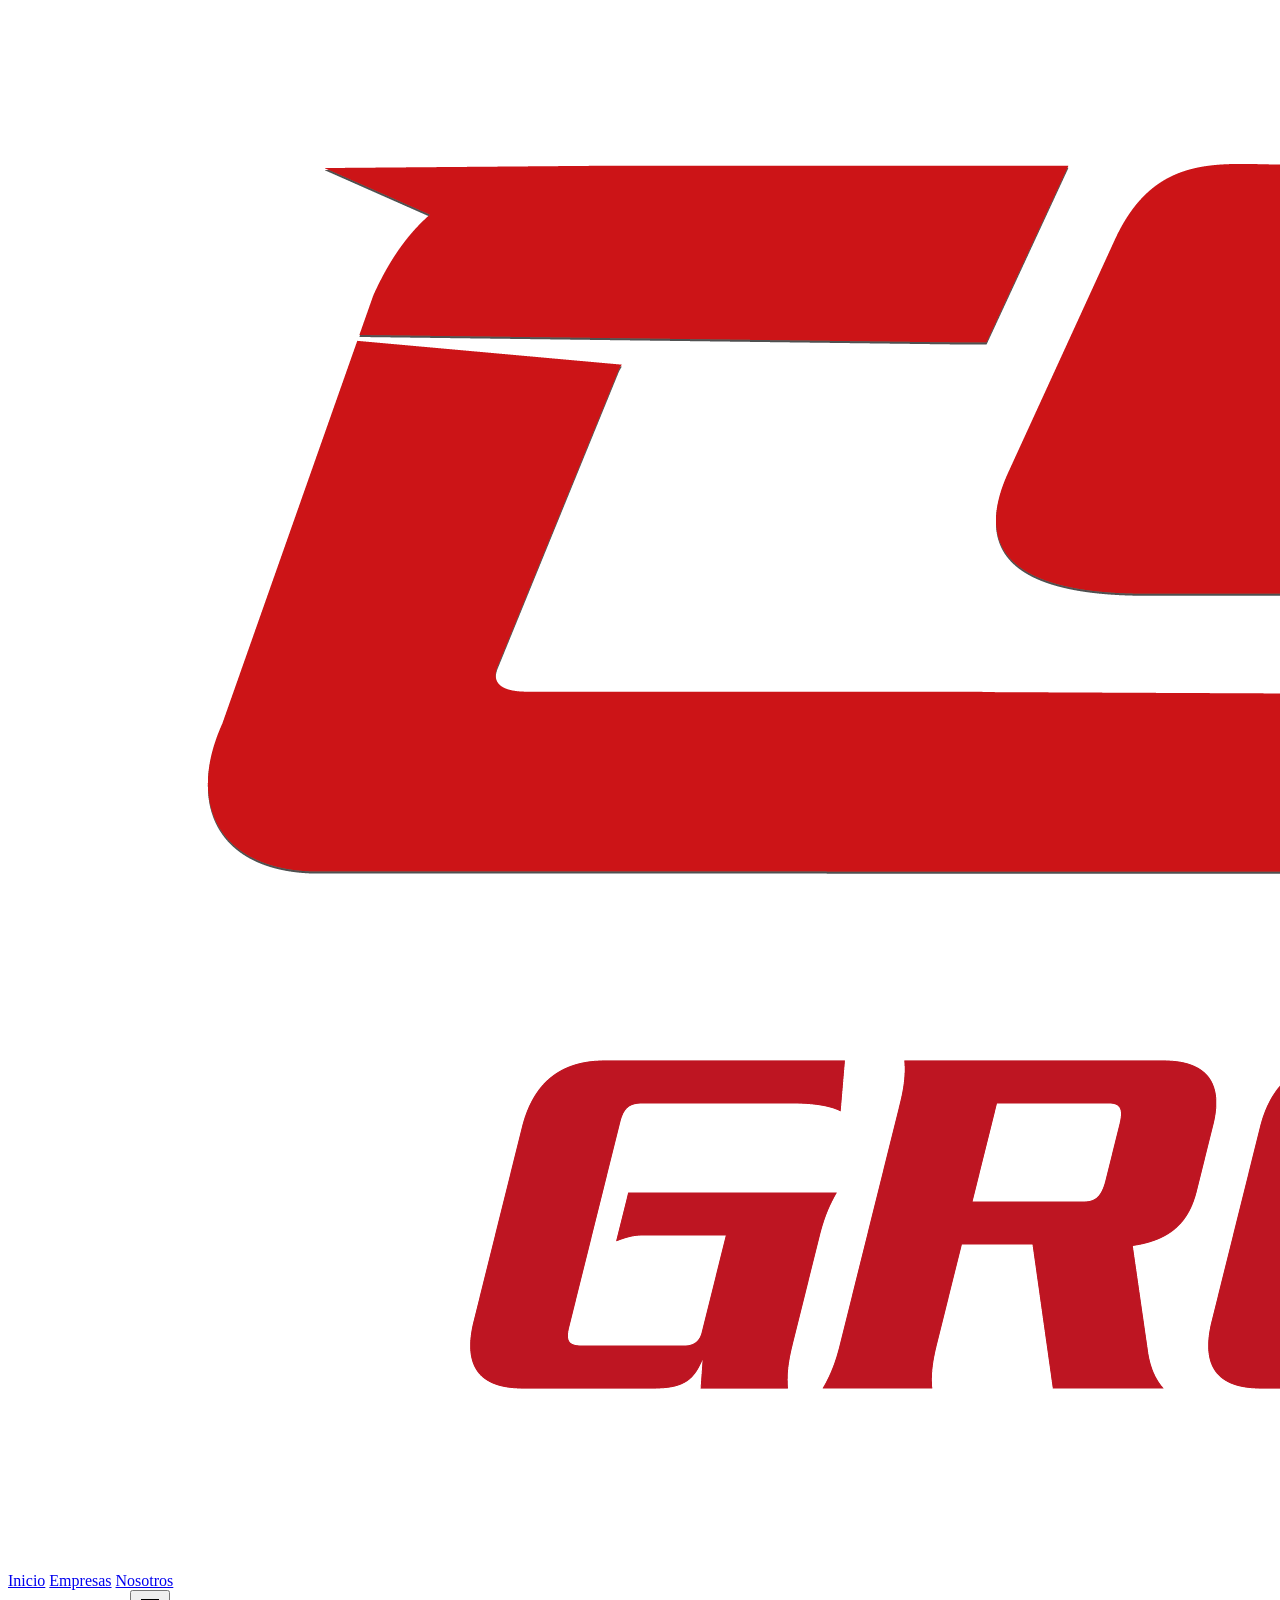
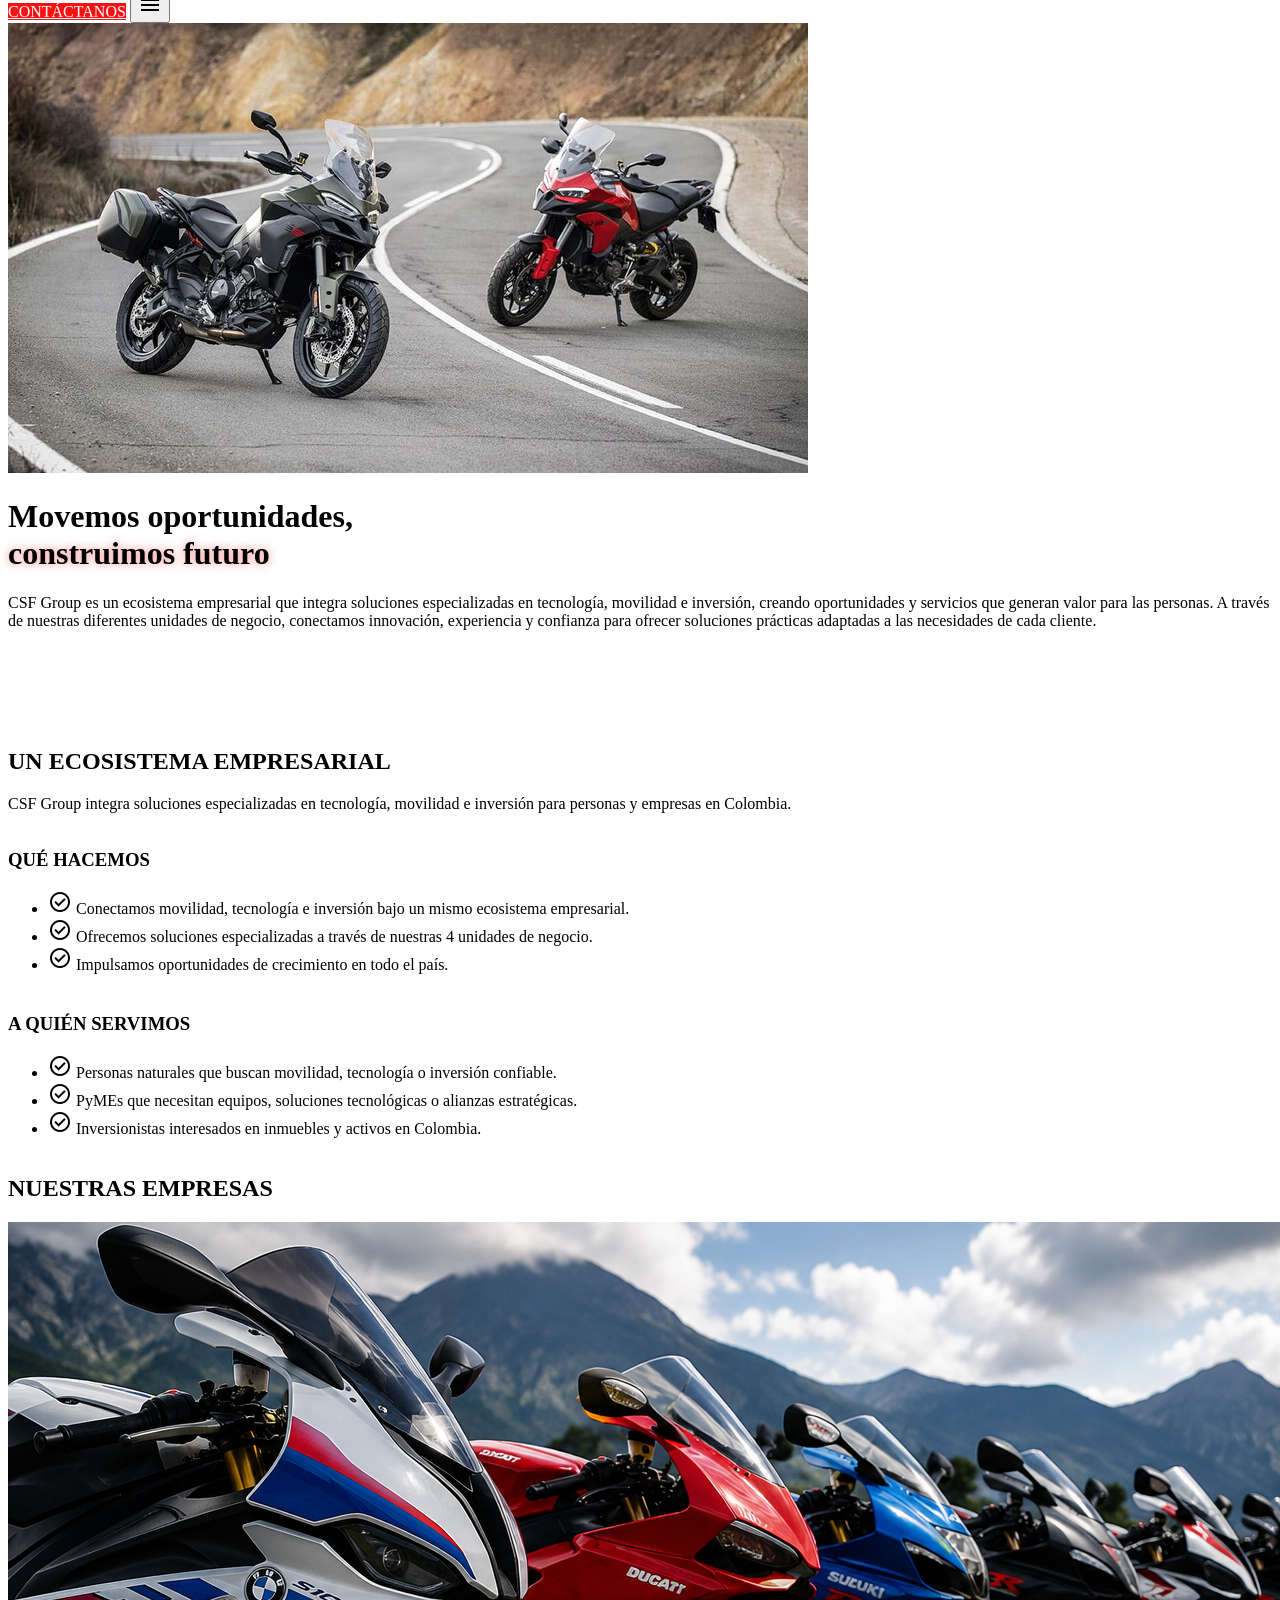
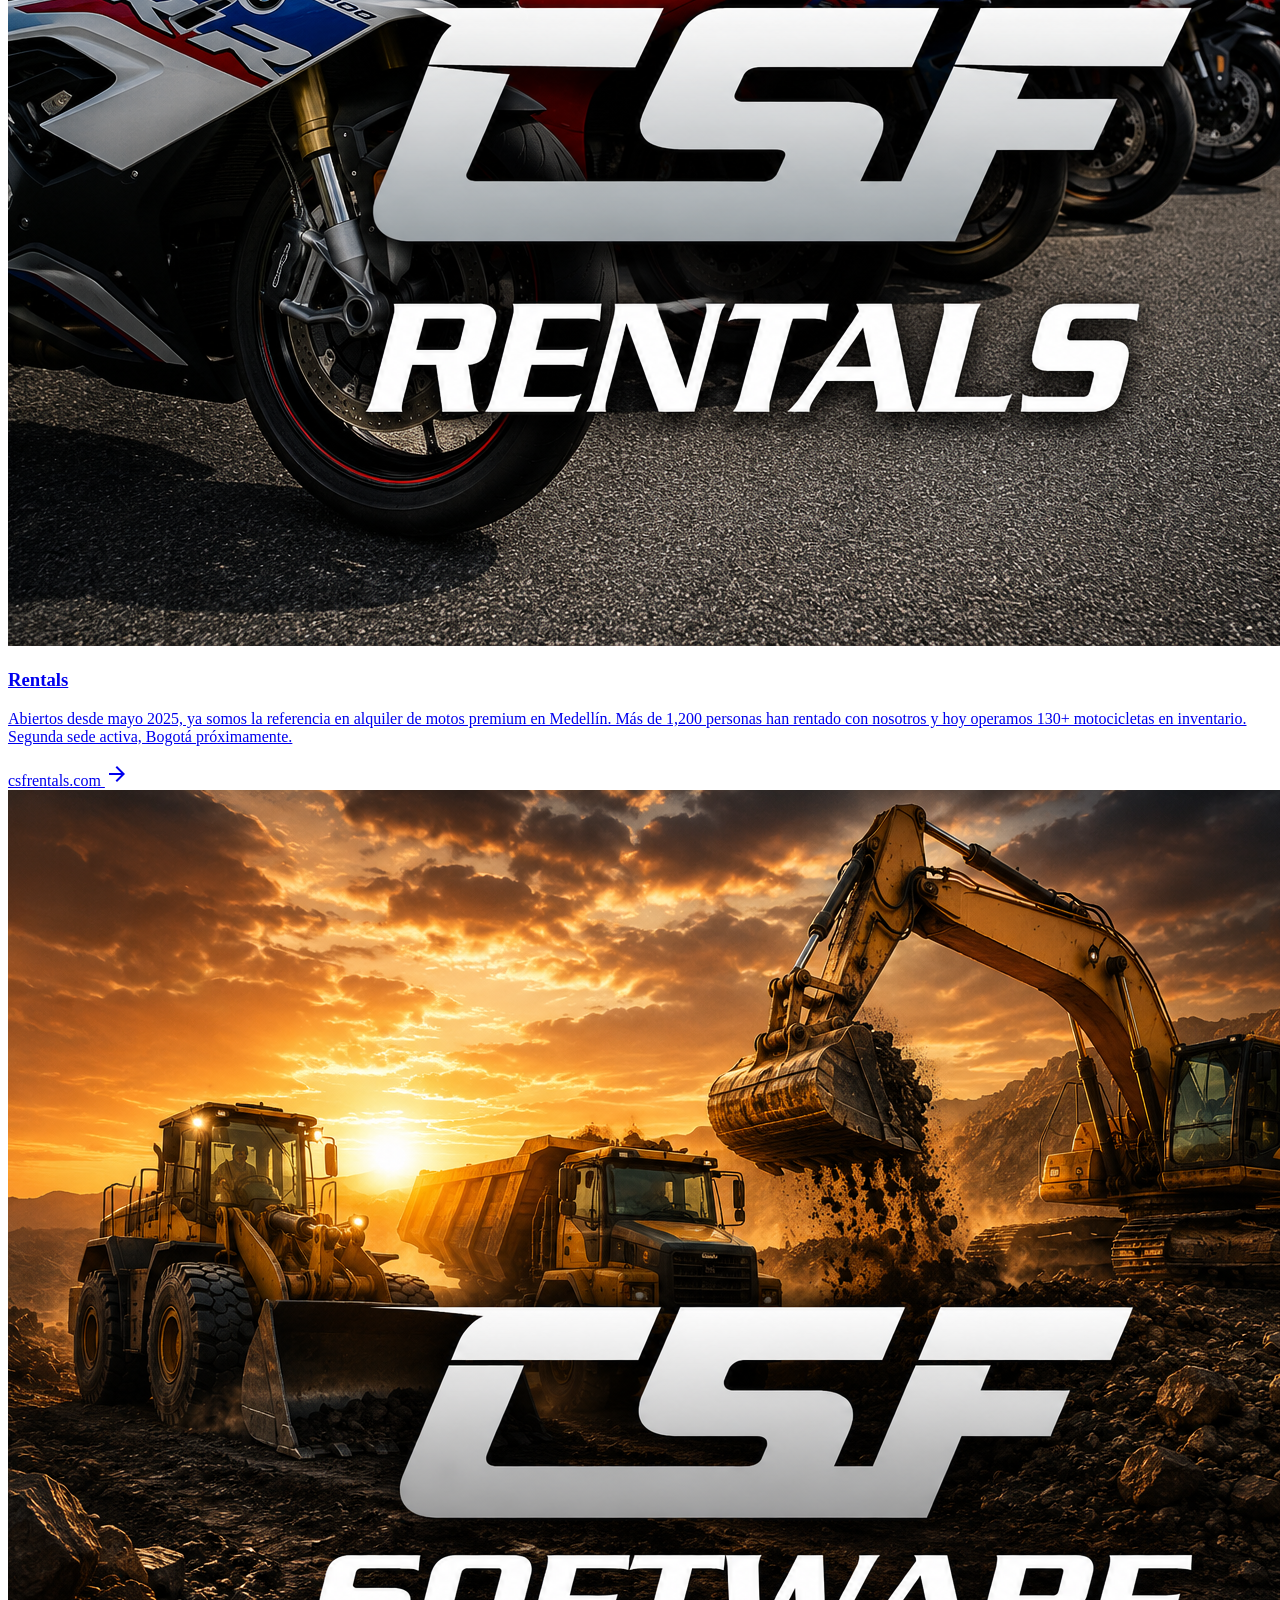
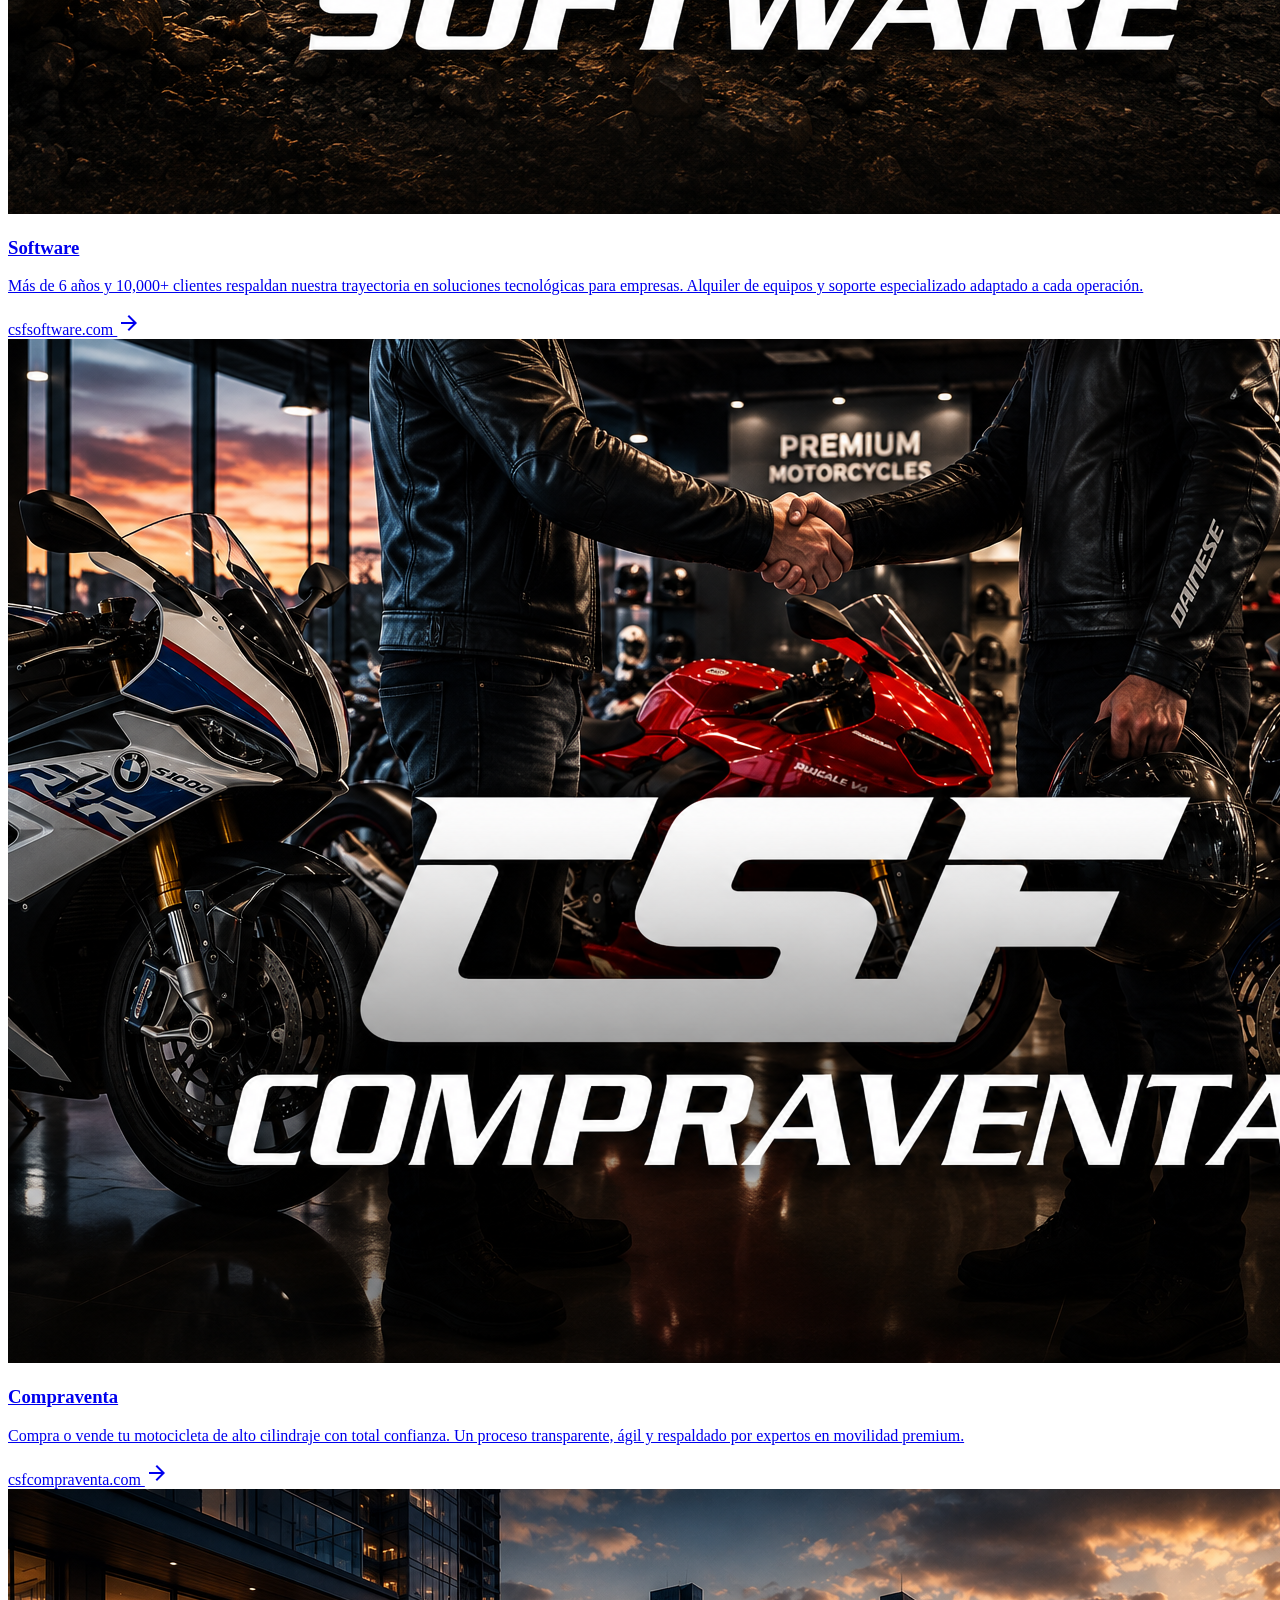
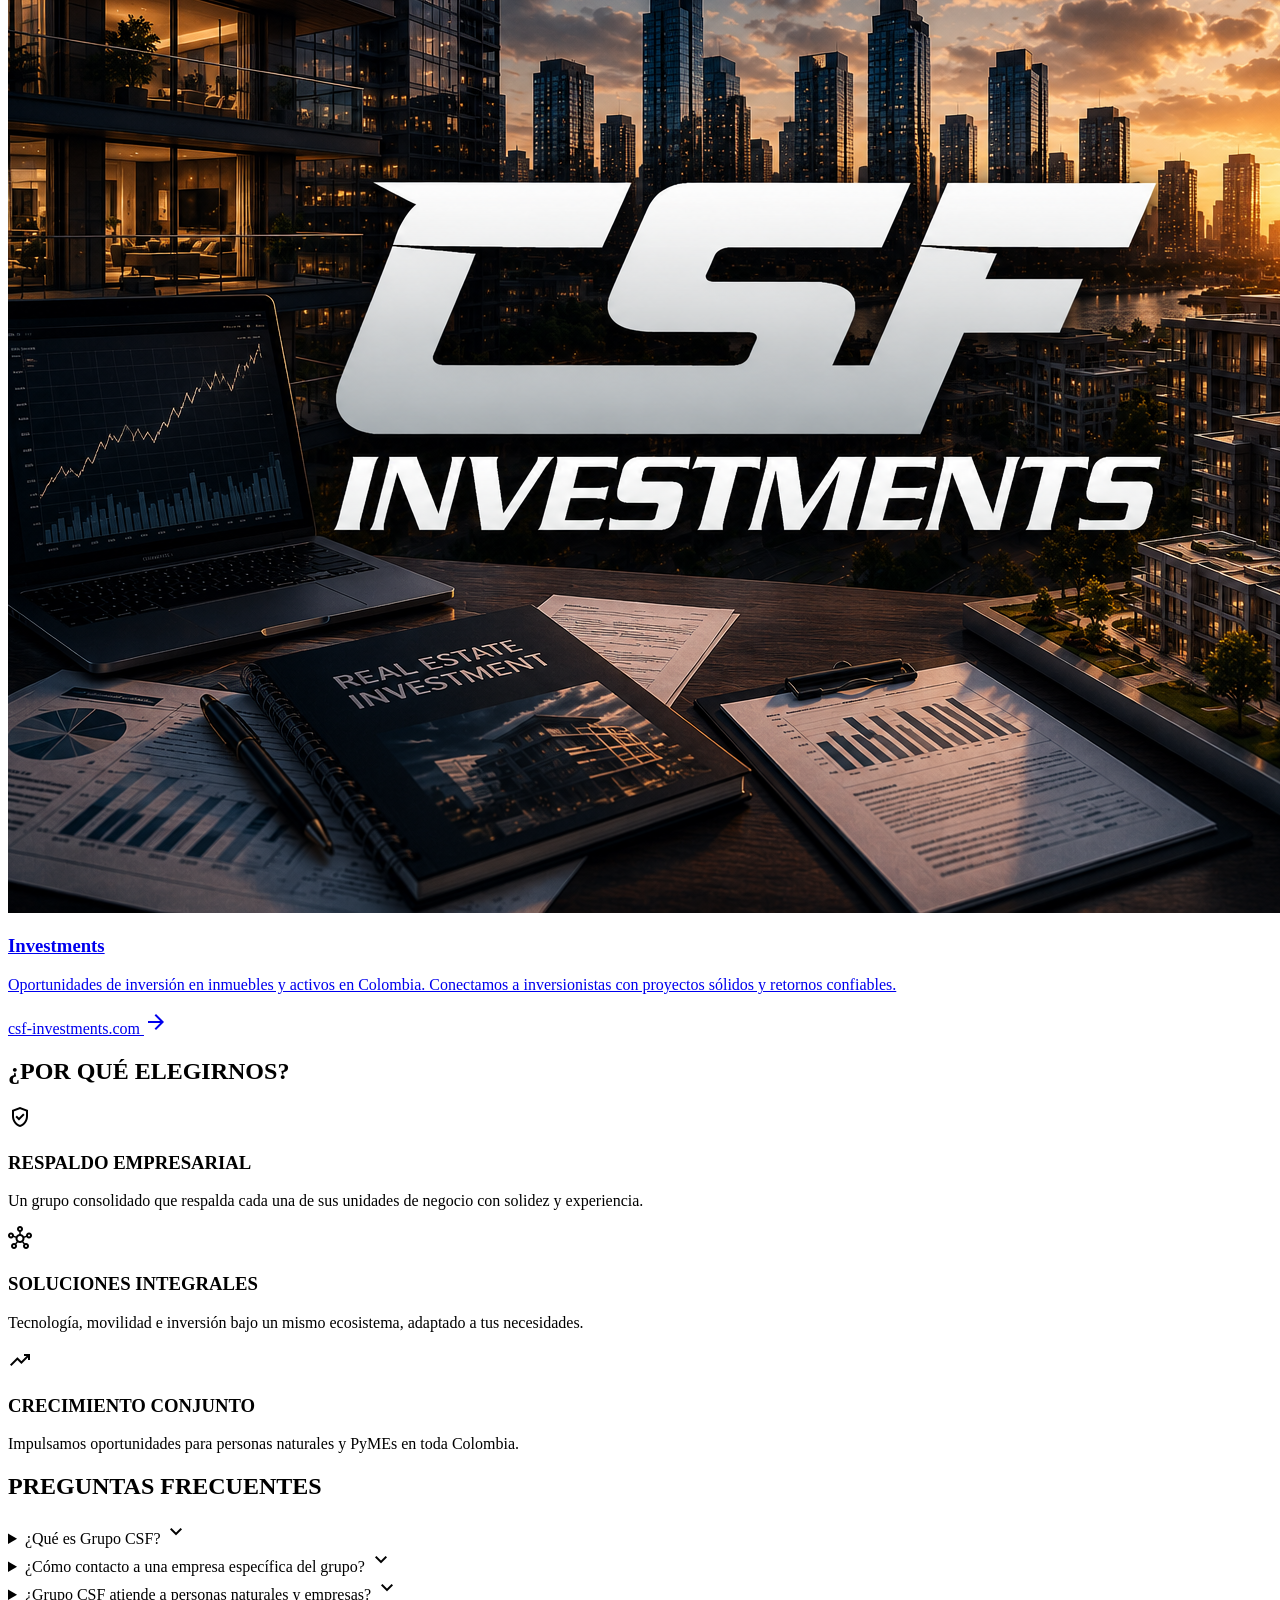
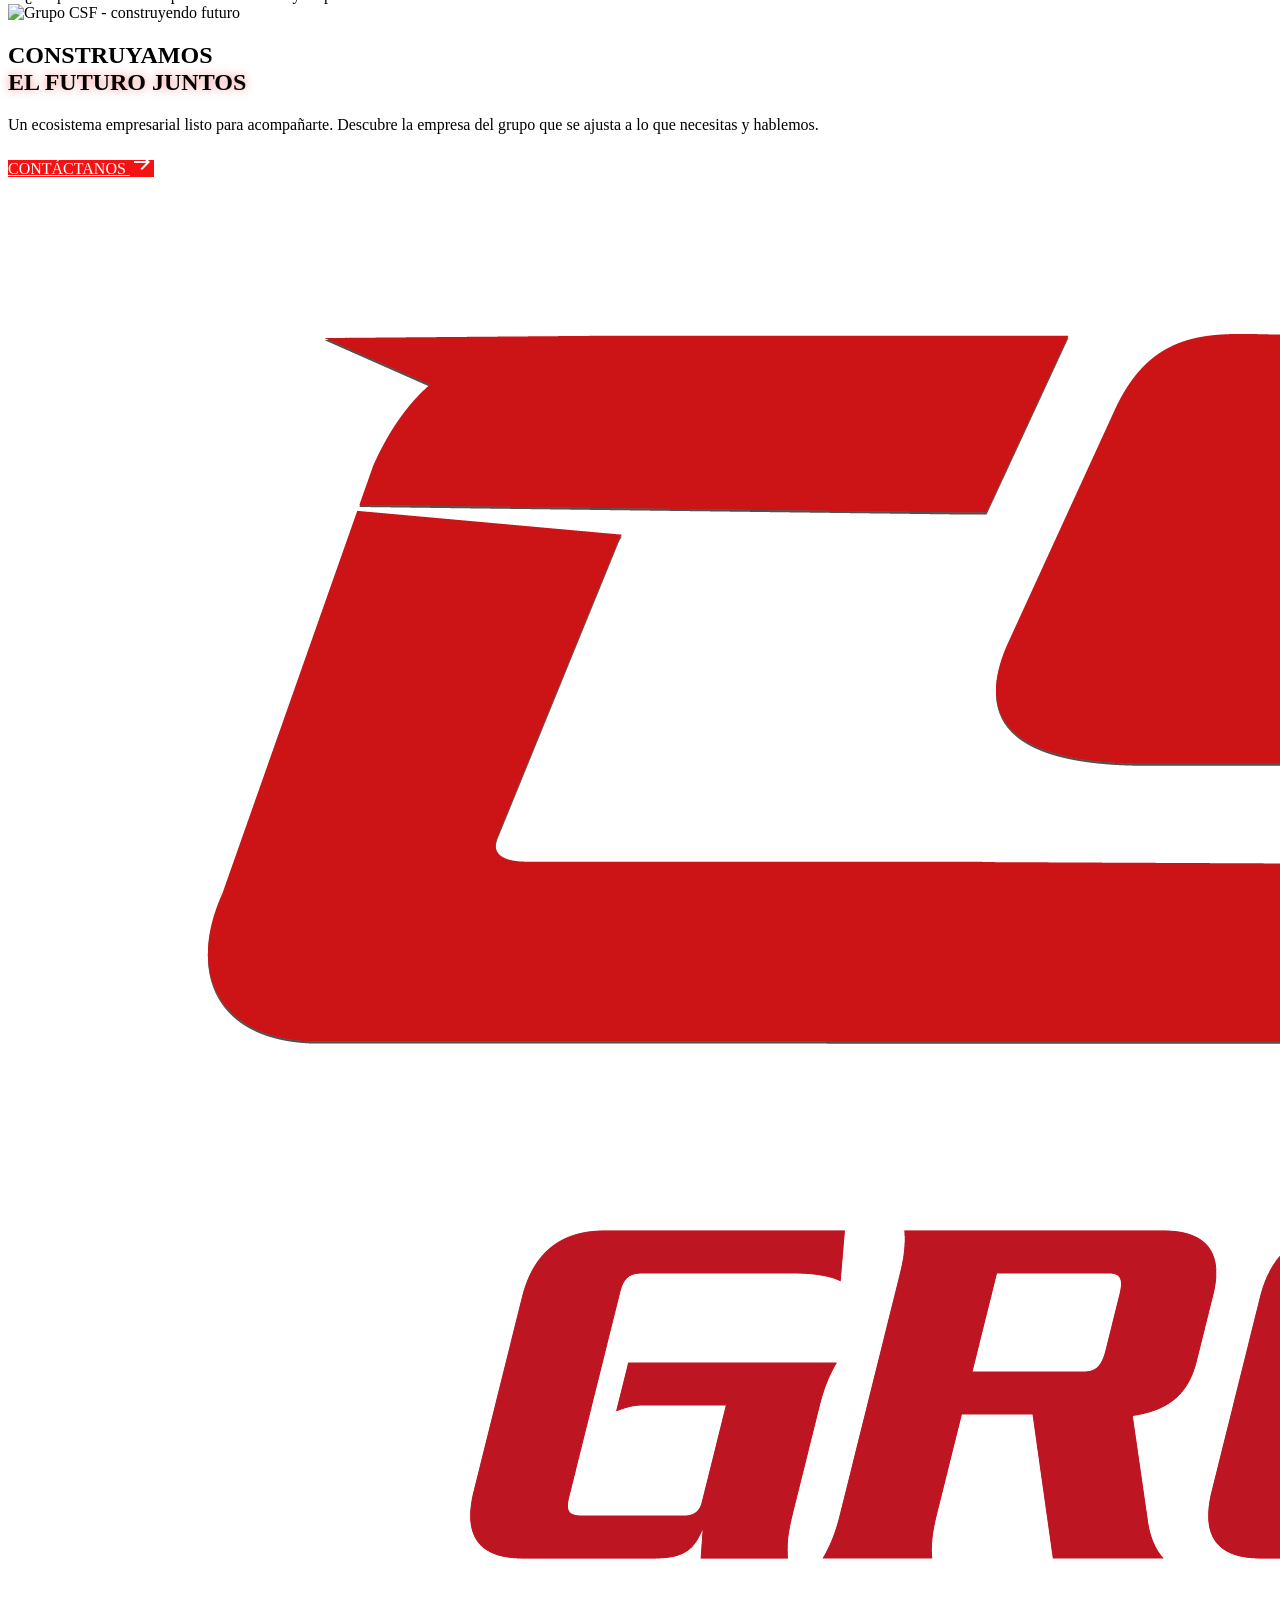
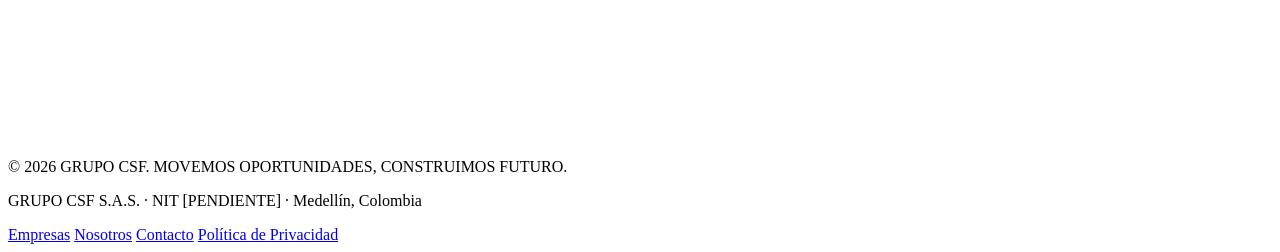
==== index.html @ f094c1c6 "Rename code.html to index.html for Vercel deployment Vercel requires index.html as the entry point; " ====
<!DOCTYPE html>

<html class="dark" lang="es"><head>
<meta charset="utf-8"/>
<meta content="width=device-width, initial-scale=1.0" name="viewport"/>
<title>Grupo CSF | Movemos oportunidades, construimos futuro</title>
<script src="https://cdn.tailwindcss.com?plugins=forms,container-queries"></script>
<link href="https://fonts.googleapis.com" rel="preconnect"/>
<link crossorigin="" href="https://fonts.gstatic.com" rel="preconnect"/>
<link href="https://fonts.googleapis.com/css2?family=Hanken+Grotesk:wght@400;500;700&amp;family=JetBrains+Mono:wght@500&amp;family=Montserrat:ital,wght@0,700;0,800;0,900;1,900&amp;display=swap" rel="stylesheet"/>
<link href="https://fonts.googleapis.com/css2?family=Material+Symbols+Outlined:wght,FILL@100..700,0..1&amp;display=swap" rel="stylesheet"/>
<link href="https://fonts.googleapis.com/css2?family=Material+Symbols+Outlined:wght,FILL@100..700,0..1&amp;display=swap" rel="stylesheet"/>
<link href="./styles/global.css" rel="stylesheet"/>
<style>
        .material-symbols-outlined {
            font-variation-settings: 'FILL' 0, 'wght' 400, 'GRAD' 0, 'opsz' 24;
        }
        .text-glow {
            text-shadow: 0 0 10px rgba(246, 18, 18, 0.5);
        }
        .split-parent { overflow: hidden; }
        .hero-logo-anim { opacity: 0; }
        [data-animate-content] { visibility: hidden; }
    </style>
<script id="tailwind-config">
        tailwind.config = {
            darkMode: "class",
            theme: {
                extend: {
                    "colors": {
                        "error": "#ffb4ab",
                        "surface-container": "#201f1f",
                        "on-secondary-fixed": "#1b1b1e",
                        "surface-container-lowest": "#0e0e0e",
                        "tertiary-fixed-dim": "#50d7f3",
                        "secondary-fixed-dim": "#c8c6c9",
                        "surface": "#131313",
                        "secondary-container": "#47464a",
                        "on-error-container": "#ffdad6",
                        "surface-variant": "#353534",
                        "text-low-emphasis": "#EDEDED",
                        "primary-fixed-dim": "#F61212",
                        "surface-container-high": "#2a2a2a",
                        "inverse-surface": "#e5e2e1",
                        "background": "#131313",
                        "error-container": "#93000a",
                        "secondary-fixed": "#e4e1e5",
                        "surface-container-highest": "#353534",
                        "on-tertiary-fixed-variant": "#004e5b",
                        "on-primary-fixed": "#001f27",
                        "on-secondary": "#303033",
                        "on-secondary-container": "#b6b4b8",
                        "secondary": "#c8c6c9",
                        "surface-tint": "#F61212",
                        "primary-container": "#00b4d8",
                        "on-primary-container": "#00414f",
                        "on-surface-variant": "#bcc9ce",
                        "on-secondary-fixed-variant": "#47464a",
                        "on-tertiary": "#00363f",
                        "outline-variant": "#3d494d",
                        "surface-card": "#1C1C1C",
                        "text-high-emphasis": "#FFFFFF",
                        "on-primary": "#003642",
                        "primary-fixed": "#b3ebff",
                        "on-tertiary-fixed": "#001f26",
                        "on-background": "#e5e2e1",
                        "outline": "#869398",
                        "surface-container-low": "#1c1b1b",
                        "surface-bright": "#3a3939",
                        "tertiary": "#50d7f3",
                        "tertiary-container": "#12b5d0",
                        "on-surface": "#e5e2e1",
                        "inverse-primary": "#00677d",
                        "on-tertiary-container": "#00414d",
                        "on-error": "#690005",
                        "inverse-on-surface": "#313030",
                        "primary": "#F61212",
                        "on-primary-fixed-variant": "#004e5f",
                        "surface-dim": "#131313",
                        "tertiary-fixed": "#a8edff"
                    },
                    "borderRadius": {
                        "DEFAULT": "0.25rem",
                        "lg": "0.5rem",
                        "xl": "0.75rem",
                        "full": "9999px"
                    },
                    "spacing": {
                        "section-gap": "8rem",
                        "mobile-margin": "1.25rem",
                        "content-stack": "1rem",
                        "grid-margin": "4rem",
                        "grid-gutter": "1.5rem"
                    },
                    "fontFamily": {
                        "display-xl-mobile": ["Montserrat"],
                        "label-technical": ["JetBrains Mono"],
                        "display-xl": ["Montserrat"],
                        "headline-md": ["Montserrat"],
                        "headline-lg": ["Montserrat"],
                        "body-lg": ["Hanken Grotesk"],
                        "body-md": ["Hanken Grotesk"],
                        "cta-text": ["Montserrat"],
                        "headline-lg-mobile": ["Montserrat"]
                    },
                    "fontSize": {
                        "display-xl-mobile": ["48px", { "lineHeight": "52px", "letterSpacing": "-0.02em", "fontWeight": "900" }],
                        "label-technical": ["14px", { "lineHeight": "20px", "letterSpacing": "0.05em", "fontWeight": "500" }],
                        "display-xl": ["84px", { "lineHeight": "90px", "letterSpacing": "-0.04em", "fontWeight": "900" }],
                        "headline-md": ["32px", { "lineHeight": "40px", "fontWeight": "700" }],
                        "headline-lg": ["48px", { "lineHeight": "56px", "letterSpacing": "-0.02em", "fontWeight": "800" }],
                        "body-lg": ["18px", { "lineHeight": "28px", "fontWeight": "400" }],
                        "body-md": ["16px", { "lineHeight": "24px", "fontWeight": "400" }],
                        "cta-text": ["16px", { "lineHeight": "20px", "fontWeight": "700" }],
                        "headline-lg-mobile": ["32px", { "lineHeight": "38px", "fontWeight": "800" }]
                    }
                }
            }
        }
    </script>
</head>
<body class="bg-background text-on-surface font-body-md antialiased overflow-x-hidden selection:bg-primary selection:text-on-primary">
<script src="./components/header.js"></script>
<script src="https://cdn.jsdelivr.net/npm/gsap@3.13.0/dist/gsap.min.js"></script>
<script src="https://cdn.jsdelivr.net/npm/gsap@3.13.0/dist/SplitText.min.js"></script>
<script src="https://cdn.jsdelivr.net/npm/gsap@3.13.0/dist/ScrollTrigger.min.js"></script>
<script src="./components/hero-split-text.js"></script>
<script src="./components/animated-content.js"></script>
<script src="./components/magic-bento.js"></script>
<script src="./components/logo-loop.js"></script>
<!-- TopNavBar -->
<nav class="bg-surface-container/80 backdrop-blur-xl dark:bg-surface-container/80 docked full-width top-0 sticky z-50 border-b border-white/10 flat no shadows w-full h-20 transition-all duration-300">
<div class="max-w-[1440px] mx-auto h-full flex justify-between items-center px-mobile-margin md:px-grid-margin">
<div class="flex items-center gap-8">
<a class="flex items-center hover:scale-95 transition-transform duration-300" href="#"><img alt="Grupo CSF" class="h-10 w-auto object-contain" src="./img/csfgrouplogo.png"/></a>
<div class="hidden md:flex gap-8 items-center ml-8">
<a class="text-primary border-b-2 border-primary font-bold font-label-technical text-label-technical uppercase tracking-widest hover:text-primary transition-colors duration-300" href="#inicio">Inicio</a>
<a class="text-on-surface-variant font-medium font-label-technical text-label-technical uppercase tracking-widest hover:text-primary transition-colors duration-300" href="#empresas">Empresas</a>
<a class="text-on-surface-variant font-medium font-label-technical text-label-technical uppercase tracking-widest hover:text-primary transition-colors duration-300" href="./nosotros.html">Nosotros</a>
</div>
</div>
<div class="flex items-center gap-6">
<div class="hidden lg:flex gap-4">
<button class="text-on-surface-variant hover:text-primary transition-colors duration-300"><span class="material-symbols-outlined" data-icon="search">search</span></button>
<button class="text-on-surface-variant hover:text-primary transition-colors duration-300"><span class="material-symbols-outlined" data-icon="person">person</span></button>
</div>
<a class="hidden md:inline-flex bg-primary text-on-primary px-8 py-3 font-cta-text text-cta-text uppercase tracking-widest  transition-colors duration-300 hover:shadow-[0_0_15px_rgba(246,18,18,0.4)]" href="./contacto.html">CONTÁCTANOS</a>
<button class="md:hidden text-on-surface hover:text-primary"><span class="material-symbols-outlined">menu</span></button>
</div>
</div>
</nav>
<!-- Hero Section -->
<header class="relative min-h-screen flex items-start justify-center overflow-hidden" id="inicio">
<div class="absolute inset-0 z-0">
<img alt="Grupo CSF - ecosistema empresarial." class="w-full h-full object-cover object-center opacity-60" src="./img/ducati.jpg"/>
<div class="absolute inset-0 bg-gradient-to-t from-background via-background/80 to-transparent"></div>
<div class="absolute inset-0 bg-gradient-to-r from-background via-transparent to-transparent"></div>
</div>
<div class="relative z-10 w-full max-w-7xl px-mobile-margin md:px-grid-margin grid grid-cols-1 md:grid-cols-12 gap-grid-gutter pt-32 md:pt-40">
<div class="md:col-span-8 flex flex-col justify-end gap-content-stack">
<h1 class="font-headline-lg-mobile text-headline-lg-mobile md:font-headline-lg md:text-headline-lg text-text-high-emphasis uppercase italic leading-none">
<span data-split-text="chars">Movemos oportunidades,</span> <br/><span class="text-primary text-glow" data-split-text="chars">construimos futuro</span>
</h1>
<p class="font-body-lg text-body-lg text-text-low-emphasis max-w-2xl mt-4 border-l-2 border-primary pl-4" data-split-text="words">CSF Group es un ecosistema empresarial que integra soluciones especializadas en tecnología, movilidad e inversión, creando oportunidades y servicios que generan valor para las personas. A través de nuestras diferentes unidades de negocio, conectamos innovación, experiencia y confianza para ofrecer soluciones prácticas adaptadas a las necesidades de cada cliente.</p>
<div class="flex flex-col sm:flex-row gap-4 mt-8">
<a class="bg-primary text-on-primary px-10 py-5 font-cta-text text-cta-text uppercase tracking-widest text-center  transition-all duration-300 hover:shadow-[0_0_20px_rgba(246,18,18,0.6)] clip-path-slant flex items-center justify-center gap-2" data-anim-delay="0.6" data-anim-direction="horizontal" data-anim-distance="80" data-anim-duration="1" data-anim-ease="power3.out" data-animate-content="" href="#empresas">
                        CONOCE NUESTRAS EMPRESAS
</a>
</div>
<div class="logoloop mt-10" data-direction="left" data-hover-speed="15" data-logo-loop="" data-speed="60" style="--logoloop-gap:64px;--logoloop-logoHeight:64px;" aria-label="Empresas del grupo CSF">
<div class="logoloop__track" data-logoloop-track="">
<ul class="logoloop__list" data-logoloop-seq="" role="list">
<li class="logoloop__item" role="listitem"><a href="https://csfrentals.com" rel="noopener" target="_blank"><img alt="CSF Rentals" src="./img/rentals.png" style="filter:brightness(0) invert(1);"/></a></li>
<li class="logoloop__item" role="listitem"><a href="https://csfsoftware.com" rel="noopener" target="_blank"><img alt="CSF Software" src="./img/software.png" style="filter:brightness(0) invert(1);"/></a></li>
<li class="logoloop__item" role="listitem"><a href="https://csfcompraventa.com" rel="noopener" target="_blank"><img alt="CSF Compraventa" src="./img/compraventa.png" style="filter:brightness(0) invert(1);"/></a></li>
<li class="logoloop__item" role="listitem"><a href="https://csf-investments.com" rel="noopener" target="_blank"><img alt="CSF Investments" src="./img/investments.png" style="filter:brightness(0) invert(1);"/></a></li>
</ul>
</div>
</div>
</div>
</div>
</header>
<!-- 1. Descripción del Grupo -->
<section class="py-section-gap px-mobile-margin md:px-grid-margin max-w-7xl mx-auto">
<div class="text-center mb-16">
<h2 class="font-headline-lg-mobile md:font-headline-lg text-headline-lg-mobile md:text-headline-lg text-text-high-emphasis uppercase italic">UN ECOSISTEMA <span class="text-primary">EMPRESARIAL</span></h2>
<p class="font-body-lg text-body-lg text-text-low-emphasis mt-4 max-w-2xl mx-auto">CSF Group integra soluciones especializadas en tecnología, movilidad e inversión para personas y empresas en Colombia.</p>
</div>
<div class="grid grid-cols-1 md:grid-cols-2 gap-8" data-bento-section="" data-spotlight-radius="320" data-spotlight-color="246, 18, 18">
<div class="star-border-container" data-magic-bento="" data-glow-color="246, 18, 18">
<div class="border-gradient-bottom" style="background: radial-gradient(circle, #F61212, transparent 10%); animation-duration: 5s;"></div>
<div class="border-gradient-top" style="background: radial-gradient(circle, #F61212, transparent 10%); animation-duration: 5s;"></div>
<div class="inner-content bg-surface-container p-8 border-t-4 border-primary">
<h3 class="font-headline-md text-headline-md text-text-high-emphasis mb-6 flex items-center gap-3">
                QUÉ HACEMOS
            </h3>
<ul class="space-y-4">
<li class="flex items-start gap-3">
<span class="material-symbols-outlined text-primary mt-1">check_circle</span>
<span class="font-body-md text-body-md text-text-low-emphasis">Conectamos movilidad, tecnología e inversión bajo un mismo ecosistema empresarial.</span>
</li>
<li class="flex items-start gap-3">
<span class="material-symbols-outlined text-primary mt-1">check_circle</span>
<span class="font-body-md text-body-md text-text-low-emphasis">Ofrecemos soluciones especializadas a través de nuestras 4 unidades de negocio.</span>
</li>
<li class="flex items-start gap-3">
<span class="material-symbols-outlined text-primary mt-1">check_circle</span>
<span class="font-body-md text-body-md text-text-low-emphasis">Impulsamos oportunidades de crecimiento en todo el país.</span>
</li>
</ul>
</div>
</div>
<div class="star-border-container" data-magic-bento="" data-glow-color="80, 215, 243">
<div class="border-gradient-bottom" style="background: radial-gradient(circle, #50d7f3, transparent 10%); animation-duration: 5s;"></div>
<div class="border-gradient-top" style="background: radial-gradient(circle, #50d7f3, transparent 10%); animation-duration: 5s;"></div>
<div class="inner-content bg-surface-container p-8 border-t-4 border-tertiary">
<h3 class="font-headline-md text-headline-md text-text-high-emphasis mb-6 flex items-center gap-3">
                A QUIÉN SERVIMOS
            </h3>
<ul class="space-y-4">
<li class="flex items-start gap-3">
<span class="material-symbols-outlined text-tertiary mt-1">check_circle</span>
<span class="font-body-md text-body-md text-text-low-emphasis">Personas naturales que buscan movilidad, tecnología o inversión confiable.</span>
</li>
<li class="flex items-start gap-3">
<span class="material-symbols-outlined text-tertiary mt-1">check_circle</span>
<span class="font-body-md text-body-md text-text-low-emphasis">PyMEs que necesitan equipos, soluciones tecnológicas o alianzas estratégicas.</span>
</li>
<li class="flex items-start gap-3">
<span class="material-symbols-outlined text-tertiary mt-1">check_circle</span>
<span class="font-body-md text-body-md text-text-low-emphasis">Inversionistas interesados en inmuebles y activos en Colombia.</span>
</li>
</ul>
</div>
</div>
</div>
</section>
<!-- 2. Nuestras Empresas -->
<section class="py-section-gap bg-surface-container-lowest" id="empresas">
<div class="max-w-[1600px] mx-auto px-mobile-margin md:px-grid-margin">
<h2 class="font-headline-lg-mobile md:font-headline-lg text-headline-lg-mobile md:text-headline-lg text-text-high-emphasis uppercase italic text-center mb-16">NUESTRAS <span class="text-primary">EMPRESAS</span></h2>
<div class="grid grid-cols-1 md:grid-cols-4 gap-8" data-bento-section="" data-spotlight-radius="320" data-spotlight-color="246, 18, 18">
<a class="group relative flex flex-col justify-between overflow-hidden bg-surface-container p-8 border-t-4 border-primary hover:bg-surface-container-high transition-colors duration-300" href="https://csfrentals.com" rel="noopener" target="_blank" data-magic-bento="" data-glow-color="246, 18, 18">
<div>
<img alt="CSF Rentals" class="w-full aspect-[3/2] object-cover mb-4" src="img/cardrentals.png"/>
<h3 class="font-headline-md text-headline-md text-text-high-emphasis uppercase italic mb-2">Rentals</h3>
<p class="font-body-md text-body-md text-text-low-emphasis mb-6">Abiertos desde mayo 2025, ya somos la referencia en alquiler de motos premium en Medellín. Más de 1,200 personas han rentado con nosotros y hoy operamos 130+ motocicletas en inventario. Segunda sede activa, Bogotá próximamente.</p>
</div>
<span class="font-label-technical text-label-technical text-primary uppercase tracking-widest flex items-center gap-2">csfrentals.com <span class="material-symbols-outlined text-sm group-hover:translate-x-1 transition-transform">arrow_forward</span></span>
</a>
<a class="group relative flex flex-col justify-between overflow-hidden bg-surface-container p-8 border-t-4 border-primary hover:bg-surface-container-high transition-colors duration-300" href="https://csfsoftware.com" rel="noopener" target="_blank" data-magic-bento="" data-glow-color="246, 18, 18">
<div>
<img alt="CSF Software" class="w-full aspect-[3/2] object-cover mb-4" src="img/cardsoftware.png"/>
<h3 class="font-headline-md text-headline-md text-text-high-emphasis uppercase italic mb-2">Software</h3>
<p class="font-body-md text-body-md text-text-low-emphasis mb-6">Más de 6 años y 10,000+ clientes respaldan nuestra trayectoria en soluciones tecnológicas para empresas. Alquiler de equipos y soporte especializado adaptado a cada operación.</p>
</div>
<span class="font-label-technical text-label-technical text-primary uppercase tracking-widest flex items-center gap-2">csfsoftware.com <span class="material-symbols-outlined text-sm group-hover:translate-x-1 transition-transform">arrow_forward</span></span>
</a>
<a class="group relative flex flex-col justify-between overflow-hidden bg-surface-container p-8 border-t-4 border-primary hover:bg-surface-container-high transition-colors duration-300" href="https://csfcompraventa.com" rel="noopener" target="_blank" data-magic-bento="" data-glow-color="246, 18, 18">
<div>
<img alt="CSF Compraventa" class="w-full aspect-[3/2] object-cover mb-4" src="img/cardcompraventa.png"/>
<h3 class="font-headline-md text-headline-md text-text-high-emphasis uppercase italic mb-2">Compraventa</h3>
<p class="font-body-md text-body-md text-text-low-emphasis mb-6">Compra o vende tu motocicleta de alto cilindraje con total confianza. Un proceso transparente, ágil y respaldado por expertos en movilidad premium.</p>
</div>
<span class="font-label-technical text-label-technical text-primary uppercase tracking-widest flex items-center gap-2">csfcompraventa.com <span class="material-symbols-outlined text-sm group-hover:translate-x-1 transition-transform">arrow_forward</span></span>
</a>
<a class="group relative flex flex-col justify-between overflow-hidden bg-surface-container p-8 border-t-4 border-primary hover:bg-surface-container-high transition-colors duration-300" href="https://csf-investments.com" rel="noopener" target="_blank" data-magic-bento="" data-glow-color="246, 18, 18">
<div>
<img alt="CSF Investments" class="w-full aspect-[3/2] object-cover mb-4" src="img/cardinversiones.png"/>
<h3 class="font-headline-md text-headline-md text-text-high-emphasis uppercase italic mb-2">Investments</h3>
<p class="font-body-md text-body-md text-text-low-emphasis mb-6">Oportunidades de inversión en inmuebles y activos en Colombia. Conectamos a inversionistas con proyectos sólidos y retornos confiables.</p>
</div>
<span class="font-label-technical text-label-technical text-primary uppercase tracking-widest flex items-center gap-2">csf-investments.com <span class="material-symbols-outlined text-sm group-hover:translate-x-1 transition-transform">arrow_forward</span></span>
</a>
</div>
</div>
</section>
<!-- 3. Benefits -->
<section class="py-section-gap px-mobile-margin md:px-grid-margin max-w-7xl mx-auto">
<h2 class="font-headline-lg-mobile md:font-headline-lg text-headline-lg-mobile md:text-headline-lg text-text-high-emphasis uppercase italic text-center mb-20">¿POR QUÉ <span class="text-primary">ELEGIRNOS?</span></h2>
<div class="grid grid-cols-1 md:grid-cols-3 gap-12">
<div class="flex flex-col items-center text-center">
<div class="w-20 h-20 bg-surface-container rounded-full flex items-center justify-center mb-6 border border-primary/30">
<span class="material-symbols-outlined text-primary text-4xl">verified_user</span>
</div>
<h3 class="font-headline-md text-headline-md text-text-high-emphasis uppercase italic mb-4">RESPALDO EMPRESARIAL</h3>
<p class="font-body-md text-body-md text-text-low-emphasis">Un grupo consolidado que respalda cada una de sus unidades de negocio con solidez y experiencia.</p>
</div>
<div class="flex flex-col items-center text-center">
<div class="w-20 h-20 bg-surface-container rounded-full flex items-center justify-center mb-6 border border-primary/30">
<span class="material-symbols-outlined text-primary text-4xl">hub</span>
</div>
<h3 class="font-headline-md text-headline-md text-text-high-emphasis uppercase italic mb-4">SOLUCIONES INTEGRALES</h3>
<p class="font-body-md text-body-md text-text-low-emphasis">Tecnología, movilidad e inversión bajo un mismo ecosistema, adaptado a tus necesidades.</p>
</div>
<div class="flex flex-col items-center text-center">
<div class="w-20 h-20 bg-surface-container rounded-full flex items-center justify-center mb-6 border border-primary/30">
<span class="material-symbols-outlined text-primary text-4xl">trending_up</span>
</div>
<h3 class="font-headline-md text-headline-md text-text-high-emphasis uppercase italic mb-4">CRECIMIENTO CONJUNTO</h3>
<p class="font-body-md text-body-md text-text-low-emphasis">Impulsamos oportunidades para personas naturales y PyMEs en toda Colombia.</p>
</div>
</div>
</section>
<!-- 7. FAQ -->
<section class="py-section-gap px-mobile-margin md:px-grid-margin max-w-3xl mx-auto">
<h2 class="font-headline-lg-mobile md:font-headline-lg text-headline-lg-mobile md:text-headline-lg text-text-high-emphasis uppercase italic text-center mb-12">PREGUNTAS <span class="text-primary">FRECUENTES</span></h2>
<div class="space-y-4">
<details class="bg-surface-container p-6 group cursor-pointer border-l-2 border-transparent hover:border-primary transition-colors">
<summary class="font-cta-text text-cta-text text-text-high-emphasis flex justify-between items-center outline-none">
                ¿Qué es Grupo CSF?
                <span class="material-symbols-outlined text-primary group-open:rotate-180 transition-transform">expand_more</span>
</summary>
<p class="font-body-md text-body-md text-text-low-emphasis mt-4 pt-4 border-t border-white/10">Grupo CSF es un ecosistema empresarial colombiano que integra soluciones especializadas en tecnología, movilidad e inversión a través de sus 4 empresas.</p>
</details>
<details class="bg-surface-container p-6 group cursor-pointer border-l-2 border-transparent hover:border-primary transition-colors">
<summary class="font-cta-text text-cta-text text-text-high-emphasis flex justify-between items-center outline-none">
                ¿Cómo contacto a una empresa específica del grupo?
                <span class="material-symbols-outlined text-primary group-open:rotate-180 transition-transform">expand_more</span>
</summary>
<p class="font-body-md text-body-md text-text-low-emphasis mt-4 pt-4 border-t border-white/10">Puedes escribirnos a través de nuestro formulario de contacto seleccionando la empresa de tu interés, o visitar directamente el sitio web de cada unidad de negocio.</p>
</details>
<details class="bg-surface-container p-6 group cursor-pointer border-l-2 border-transparent hover:border-primary transition-colors">
<summary class="font-cta-text text-cta-text text-text-high-emphasis flex justify-between items-center outline-none">
                ¿Grupo CSF atiende a personas naturales y empresas?
                <span class="material-symbols-outlined text-primary group-open:rotate-180 transition-transform">expand_more</span>
</summary>
<p class="font-body-md text-body-md text-text-low-emphasis mt-4 pt-4 border-t border-white/10">Sí. Nuestras soluciones están diseñadas tanto para personas naturales como para pequeñas y medianas empresas (PyMEs) en Colombia.</p>
</details>
</div>
</section>
<!-- 8. Primary CTA -->
<section class="relative py-32 overflow-hidden flex items-center justify-center text-center">
<div class="absolute inset-0 z-0">
<img alt="Grupo CSF - construyendo futuro" class="w-full h-full object-cover opacity-40 mix-blend-luminosity" src="https://lh3.googleusercontent.com/aida-public/[base64]"/>
<div class="absolute inset-0 bg-gradient-to-b from-background via-background/80 to-surface-container-lowest"></div>
</div>
<div class="relative z-10 max-w-4xl px-mobile-margin">
<h2 class="font-display-xl-mobile md:font-display-xl text-display-xl-mobile md:text-display-xl text-text-high-emphasis uppercase italic leading-none mb-8">CONSTRUYAMOS <br/><span class="text-primary text-glow">EL FUTURO JUNTOS</span></h2>
<p class="font-body-lg text-body-lg text-text-low-emphasis mb-10 max-w-2xl mx-auto">Un ecosistema empresarial listo para acompañarte. Descubre la empresa del grupo que se ajusta a lo que necesitas y hablemos.</p>
<a class="inline-flex bg-primary text-on-primary px-12 py-6 font-cta-text text-cta-text uppercase tracking-widest  transition-all duration-300 hover:shadow-[0_0_30px_rgba(246,18,18,0.6)] clip-path-slant items-center justify-center gap-3 text-lg" href="./contacto.html">
            CONTÁCTANOS <span class="material-symbols-outlined text-2xl" style="font-variation-settings: 'FILL' 1;">arrow_forward</span>
</a>
</div>
</section>
<!-- Footer -->
<footer class="bg-surface-container-lowest dark:bg-surface-container-lowest full-width bottom-0 bg-surface-container-high border-t border-white/5 flat no shadows flex flex-col md:flex-row justify-between items-center py-12 px-grid-margin gap-content-stack w-full mt-section-gap">
<div class="flex flex-col items-center md:items-start gap-4">
<img alt="Grupo CSF" class="h-20 w-auto object-contain" src="./img/csfgrouplogo.png"/>
<p class="font-label-technical text-label-technical text-on-surface-variant">© 2026 GRUPO CSF. MOVEMOS OPORTUNIDADES, CONSTRUIMOS FUTURO.</p>
<p class="font-label-technical text-label-technical text-on-surface-variant/70 text-xs">GRUPO CSF S.A.S. · NIT [PENDIENTE] · Medellín, Colombia</p>
</div>
<div class="flex flex-wrap justify-center gap-6">
<a class="font-label-technical text-label-technical text-on-surface-variant hover:text-tertiary transition-all duration-200" href="#empresas">Empresas</a>
<a class="font-label-technical text-label-technical text-on-surface-variant hover:text-tertiary transition-all duration-200" href="./nosotros.html">Nosotros</a>
<a class="font-label-technical text-label-technical text-on-surface-variant hover:text-tertiary transition-all duration-200" href="./contacto.html">Contacto</a>
<a class="font-label-technical text-label-technical text-on-surface-variant hover:text-tertiary transition-all duration-200" href="#">Política de Privacidad</a>
</div>
</footer>
</body></html>
---- styles/global.css ----
/* Global Button Styles */
button[class*="bg-primary"],
a[class*="bg-primary"],
input[type="submit"][class*="bg-primary"] {
  background-color: #F61212;
  color: #ffffff;
  transition: all 0.3s ease;
}

button[class*="bg-primary"]:hover,
a[class*="bg-primary"]:hover,
input[type="submit"][class*="bg-primary"]:hover {
  background-color: #b30d0d;
  color: #ffffff;
  box-shadow: 0 0 20px rgba(179, 13, 13, 0.6);
}

/* Star Border animation (adapted from React Bits, sharp corners per design system) */
.star-border-container {
  display: block;
  position: relative;
  overflow: hidden;
  padding: 2px 0;
}

.star-border-container .border-gradient-bottom {
  position: absolute;
  width: 300%;
  height: 50%;
  opacity: 0.7;
  bottom: -12px;
  right: -250%;
  border-radius: 50%;
  animation: star-movement-bottom linear infinite alternate;
  z-index: 0;
}

.star-border-container .border-gradient-top {
  position: absolute;
  opacity: 0.7;
  width: 300%;
  height: 50%;
  top: -12px;
  left: -250%;
  border-radius: 50%;
  animation: star-movement-top linear infinite alternate;
  z-index: 0;
}

.star-border-container .inner-content {
  position: relative;
  z-index: 1;
}

@keyframes star-movement-bottom {
  0% {
    transform: translate(0%, 0%);
    opacity: 1;
  }
  100% {
    transform: translate(-100%, 0%);
    opacity: 0;
  }
}

@keyframes star-movement-top {
  0% {
    transform: translate(0%, 0%);
    opacity: 1;
  }
  100% {
    transform: translate(100%, 0%);
    opacity: 0;
  }
}

/* Magic Bento (React Bits) adapted: cursor spotlight + border glow + particles */
[data-magic-bento] {
  position: relative;
  overflow: hidden;
  transition: box-shadow 0.3s ease;
  --glow-x: 50%;
  --glow-y: 50%;
  --glow-intensity: 0;
  --glow-radius: 300px;
  --glow-color: 246, 18, 18;
}

[data-magic-bento]::after {
  content: '';
  position: absolute;
  inset: 0;
  padding: 2px;
  background: radial-gradient(
    var(--glow-radius) circle at var(--glow-x) var(--glow-y),
    rgba(var(--glow-color), calc(var(--glow-intensity) * 0.9)) 0%,
    rgba(var(--glow-color), calc(var(--glow-intensity) * 0.4)) 30%,
    transparent 60%
  );
  -webkit-mask:
    linear-gradient(#fff 0 0) content-box,
    linear-gradient(#fff 0 0);
  -webkit-mask-composite: xor;
  mask:
    linear-gradient(#fff 0 0) content-box,
    linear-gradient(#fff 0 0);
  mask-composite: exclude;
  pointer-events: none;
  z-index: 2;
}

.bento-global-spotlight {
  position: fixed;
  width: 800px;
  height: 800px;
  border-radius: 50%;
  pointer-events: none;
  z-index: 150;
  opacity: 0;
  transform: translate(-50%, -50%);
  mix-blend-mode: screen;
}

@media (max-width: 768px) {
  [data-magic-bento]::after,
  .bento-global-spotlight {
    display: none;
  }
}

/* Form Elements */
input:focus,
textarea:focus,
select:focus {
  border-color: #F61212;
}

/* Logo Loop (adapted from React Bits, vanilla JS/CSS) */
.logoloop {
  position: relative;
  width: 100%;
  overflow: hidden;
  --logoloop-gap: 64px;
  --logoloop-logoHeight: 64px;
  mask-image: linear-gradient(to right, transparent 0%, black 10%, black 90%, transparent 100%);
  -webkit-mask-image: linear-gradient(to right, transparent 0%, black 10%, black 90%, transparent 100%);
}

.logoloop__track {
  display: flex;
  width: max-content;
  will-change: transform;
  user-select: none;
}

.logoloop__list {
  display: flex;
  align-items: center;
  list-style: none;
  margin: 0;
  padding: 0;
}

.logoloop__item {
  flex: 0 0 auto;
  margin-right: var(--logoloop-gap);
  display: flex;
  align-items: center;
}

.logoloop__item img {
  height: var(--logoloop-logoHeight);
  width: auto;
  display: block;
  object-fit: contain;
  opacity: 0.6;
  pointer-events: none;
  -webkit-user-drag: none;
  transition: opacity 0.3s ease, transform 0.3s cubic-bezier(0.4, 0, 0.2, 1);
}

.logoloop__item:hover img {
  opacity: 1;
  transform: scale(1.12);
}

@media (prefers-reduced-motion: reduce) {
  .logoloop__track {
    transform: none !important;
  }
}

/* Checkbox and Radio Accent */
input[type="checkbox"]:checked,
input[type="radio"]:checked {
  accent-color: #F61212;
}
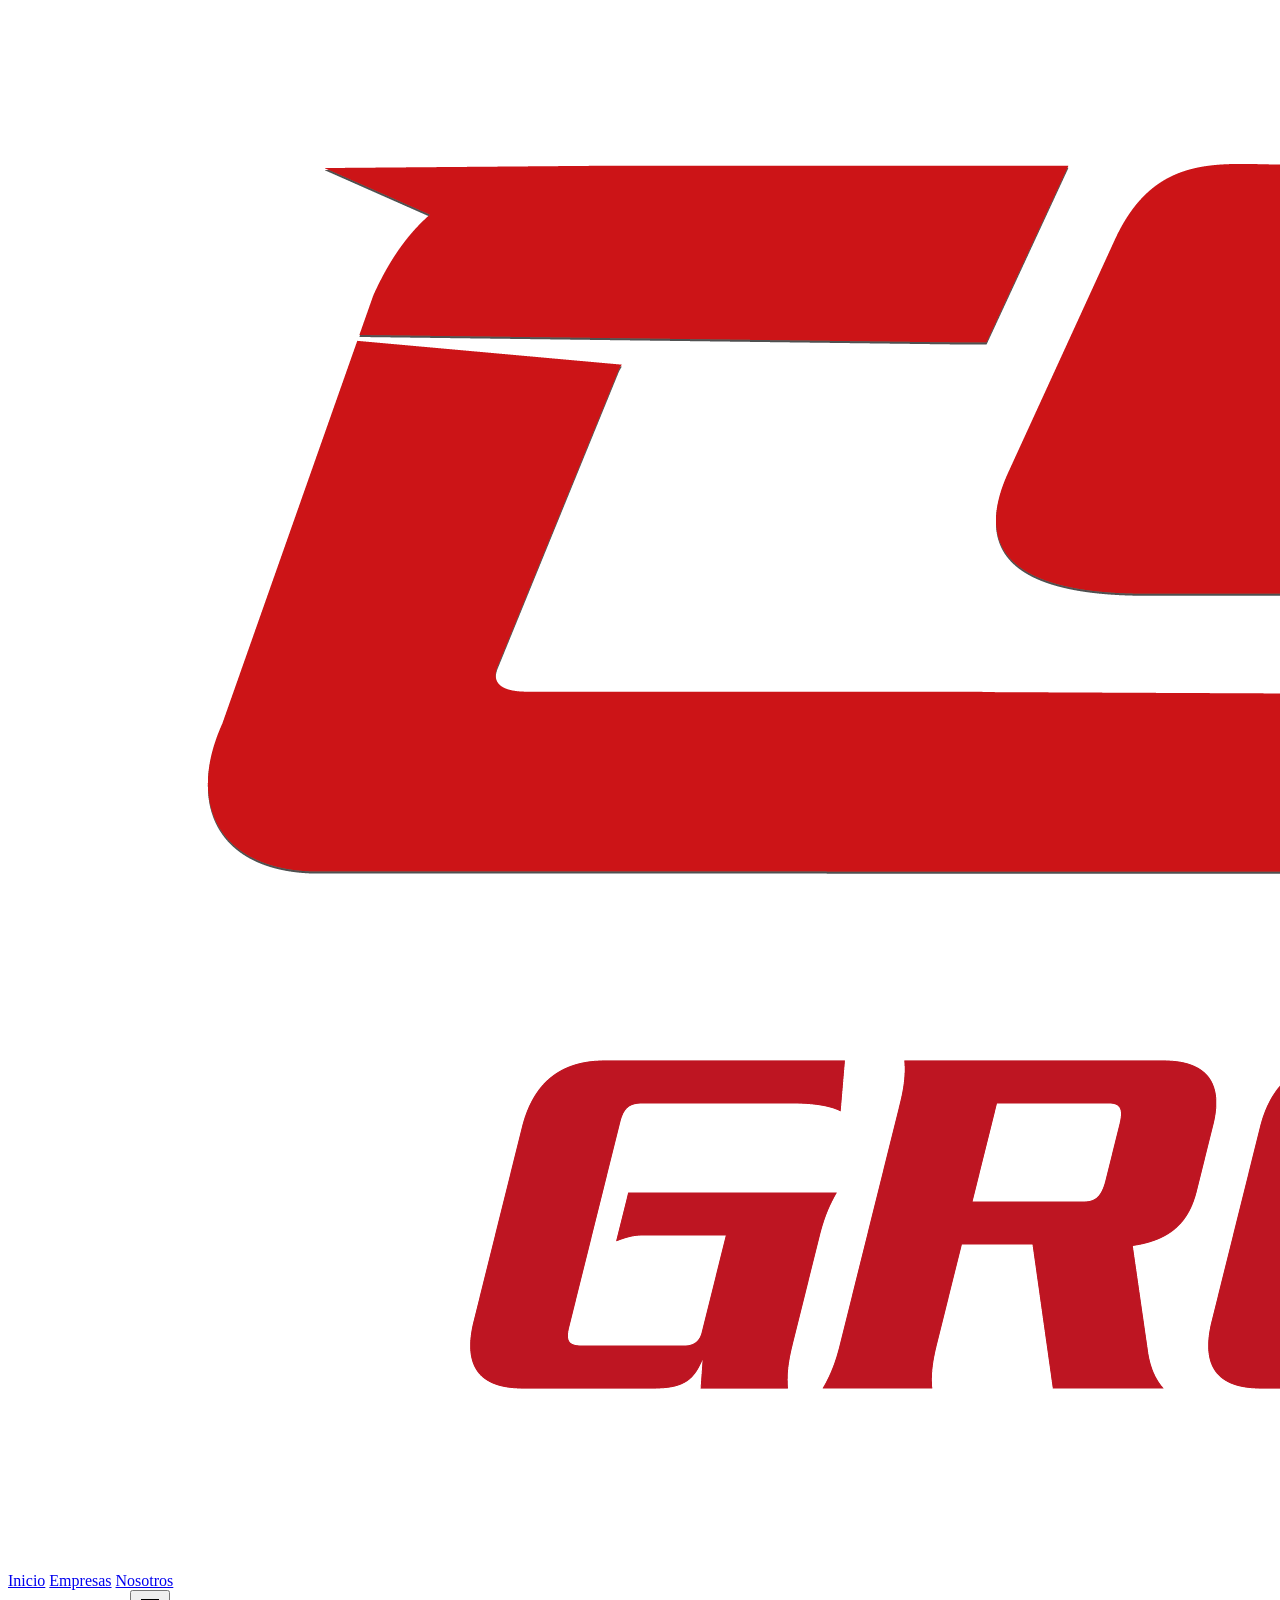
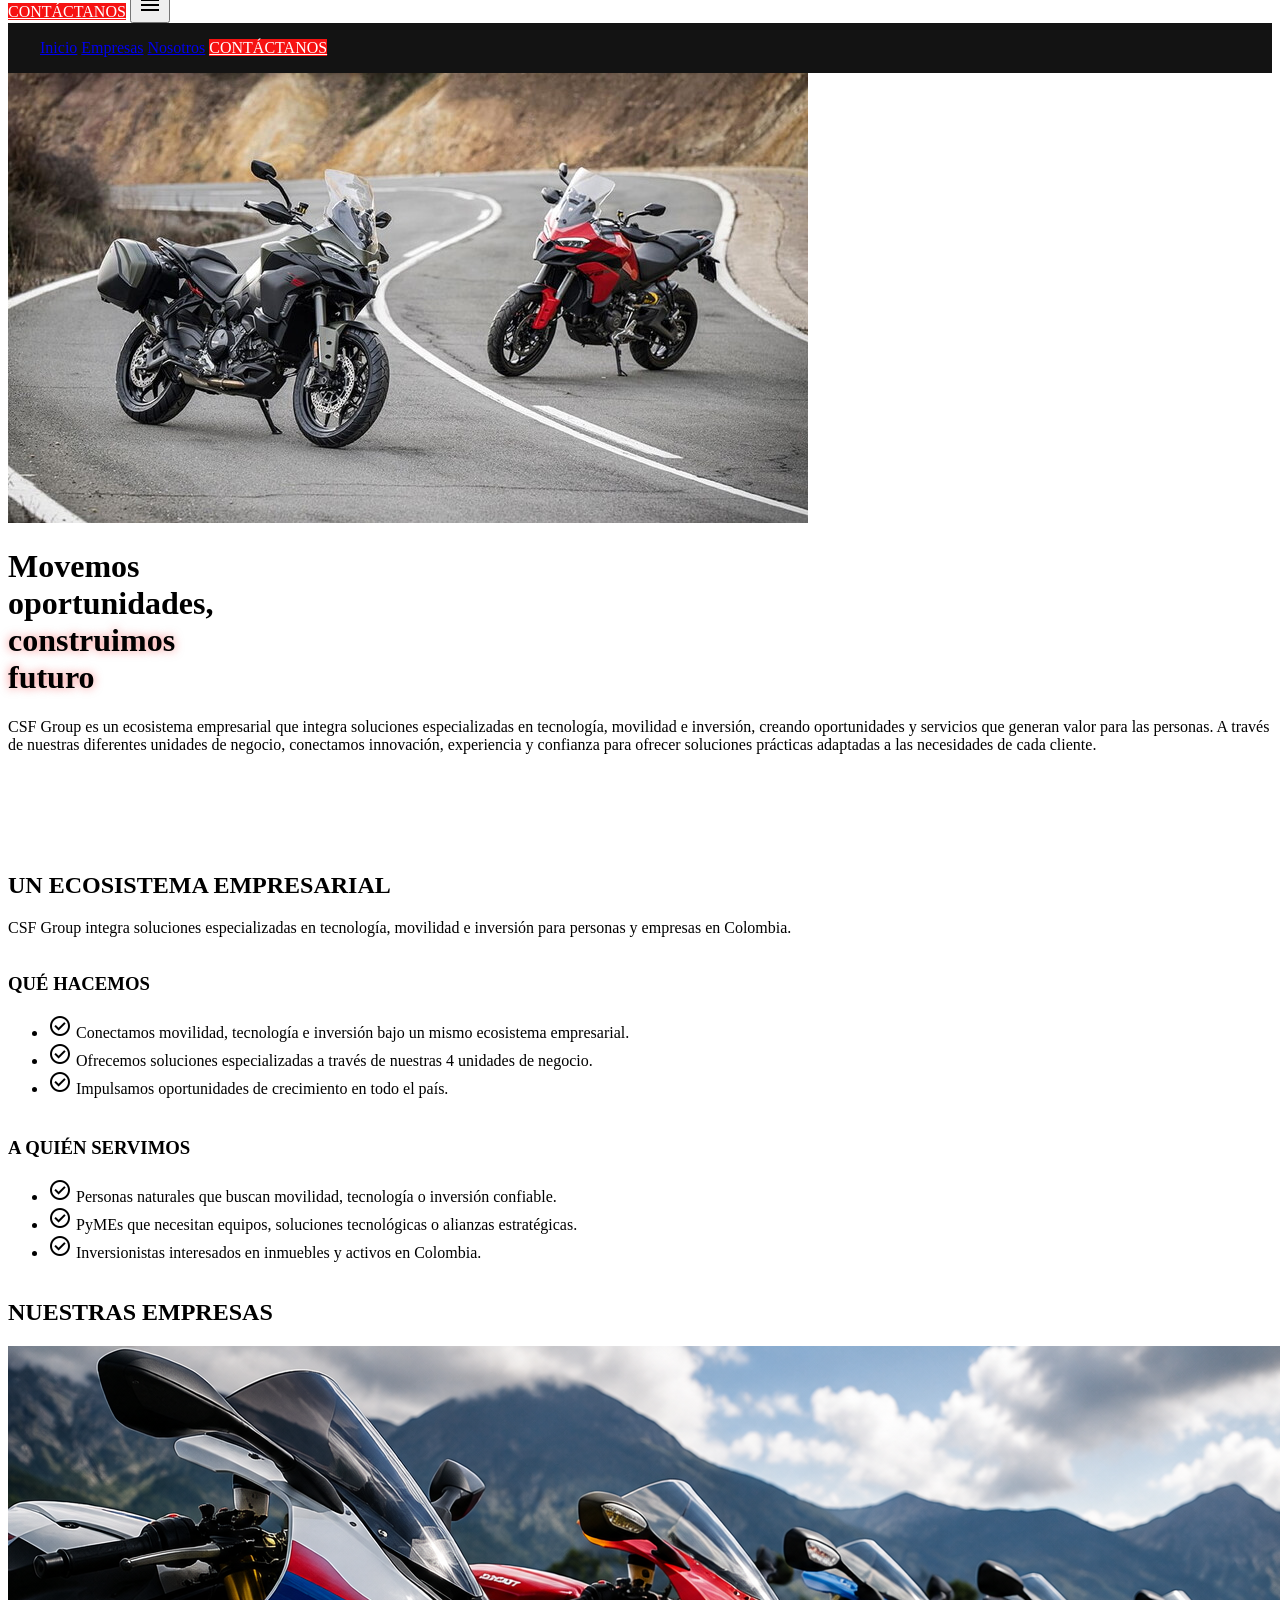
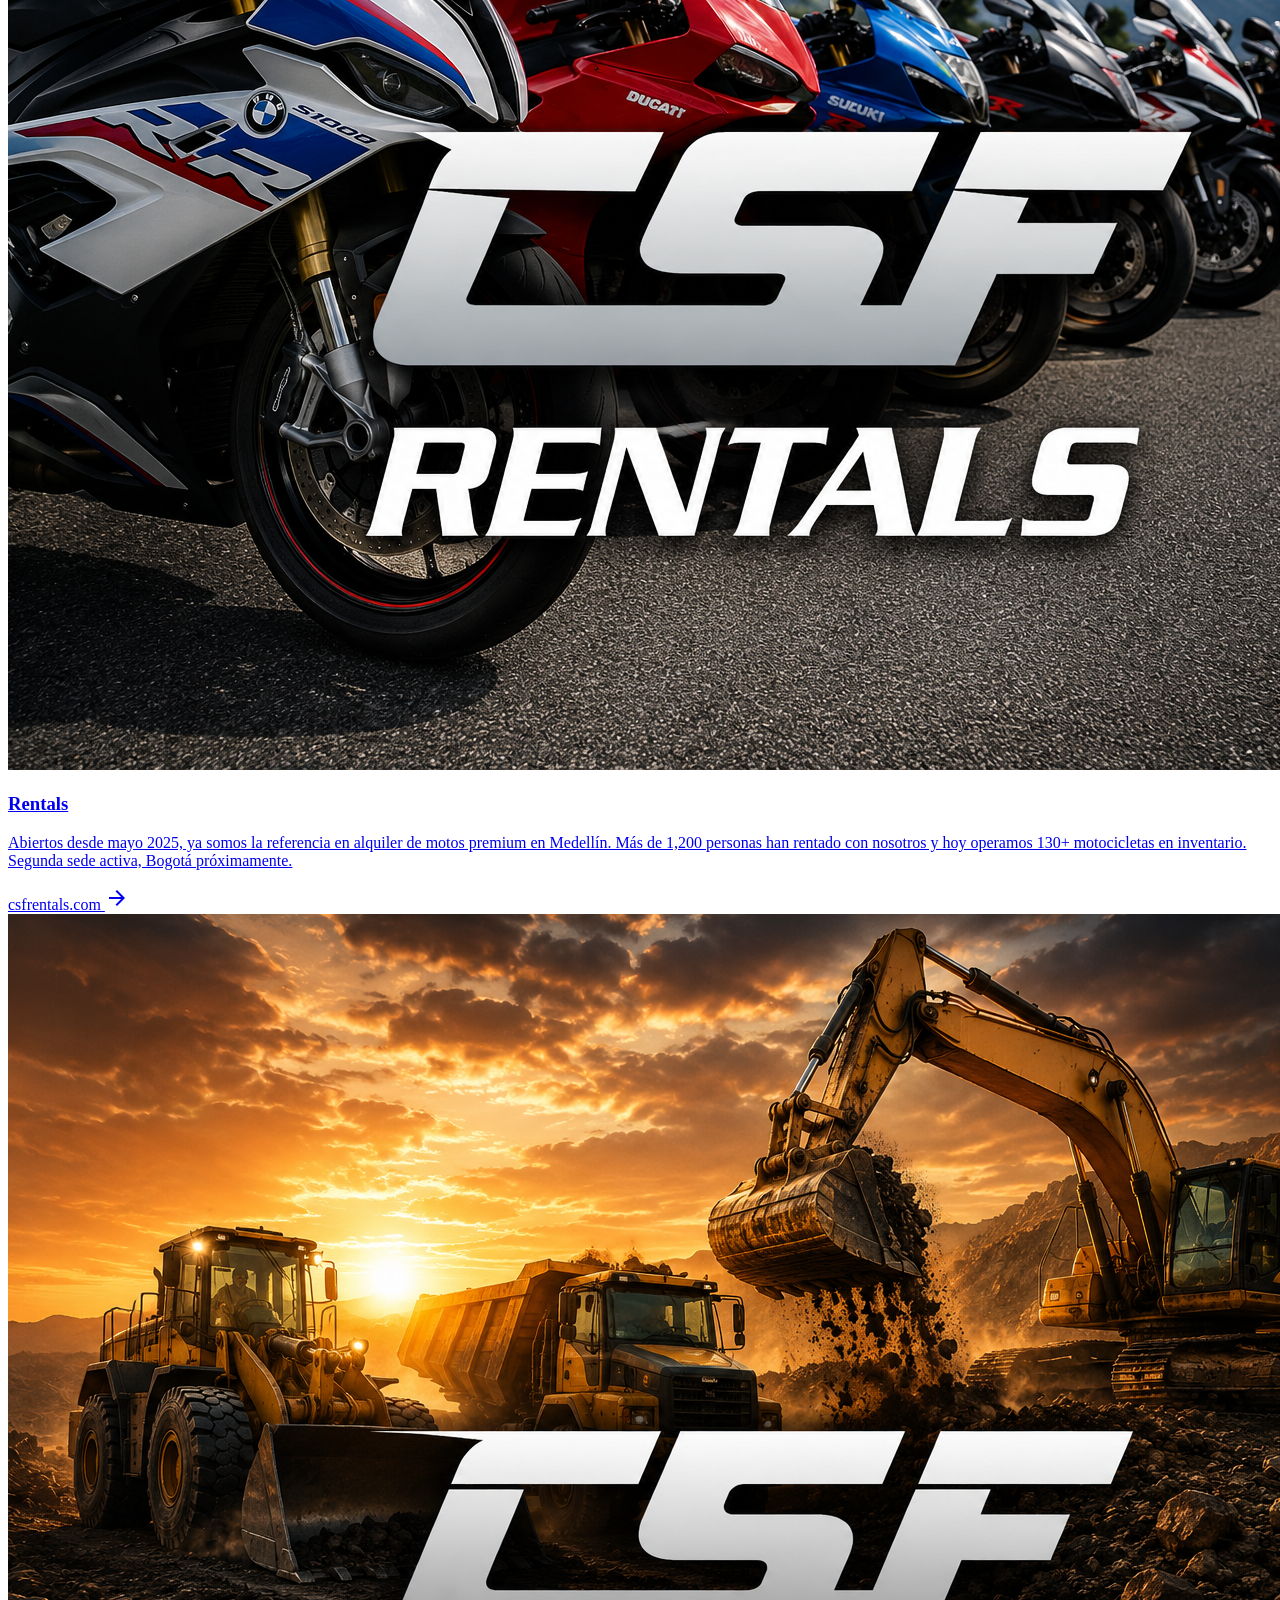
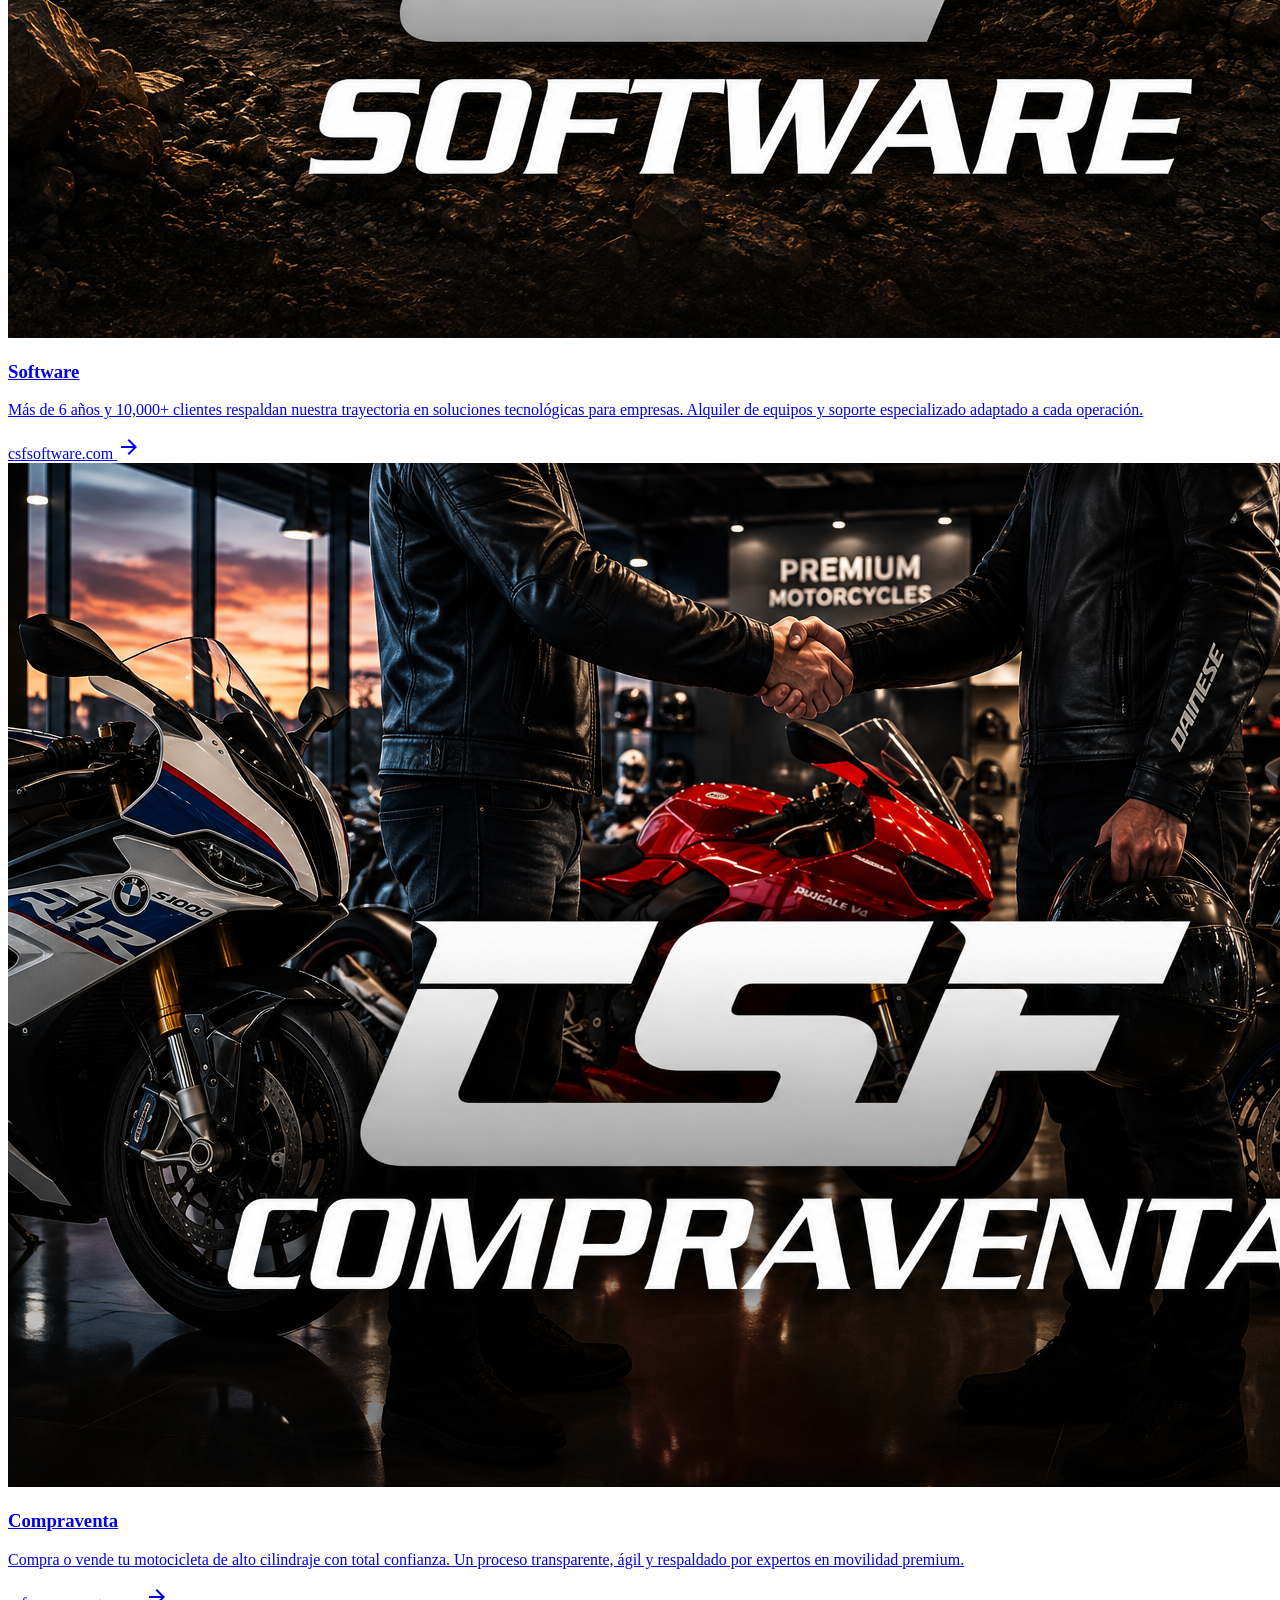
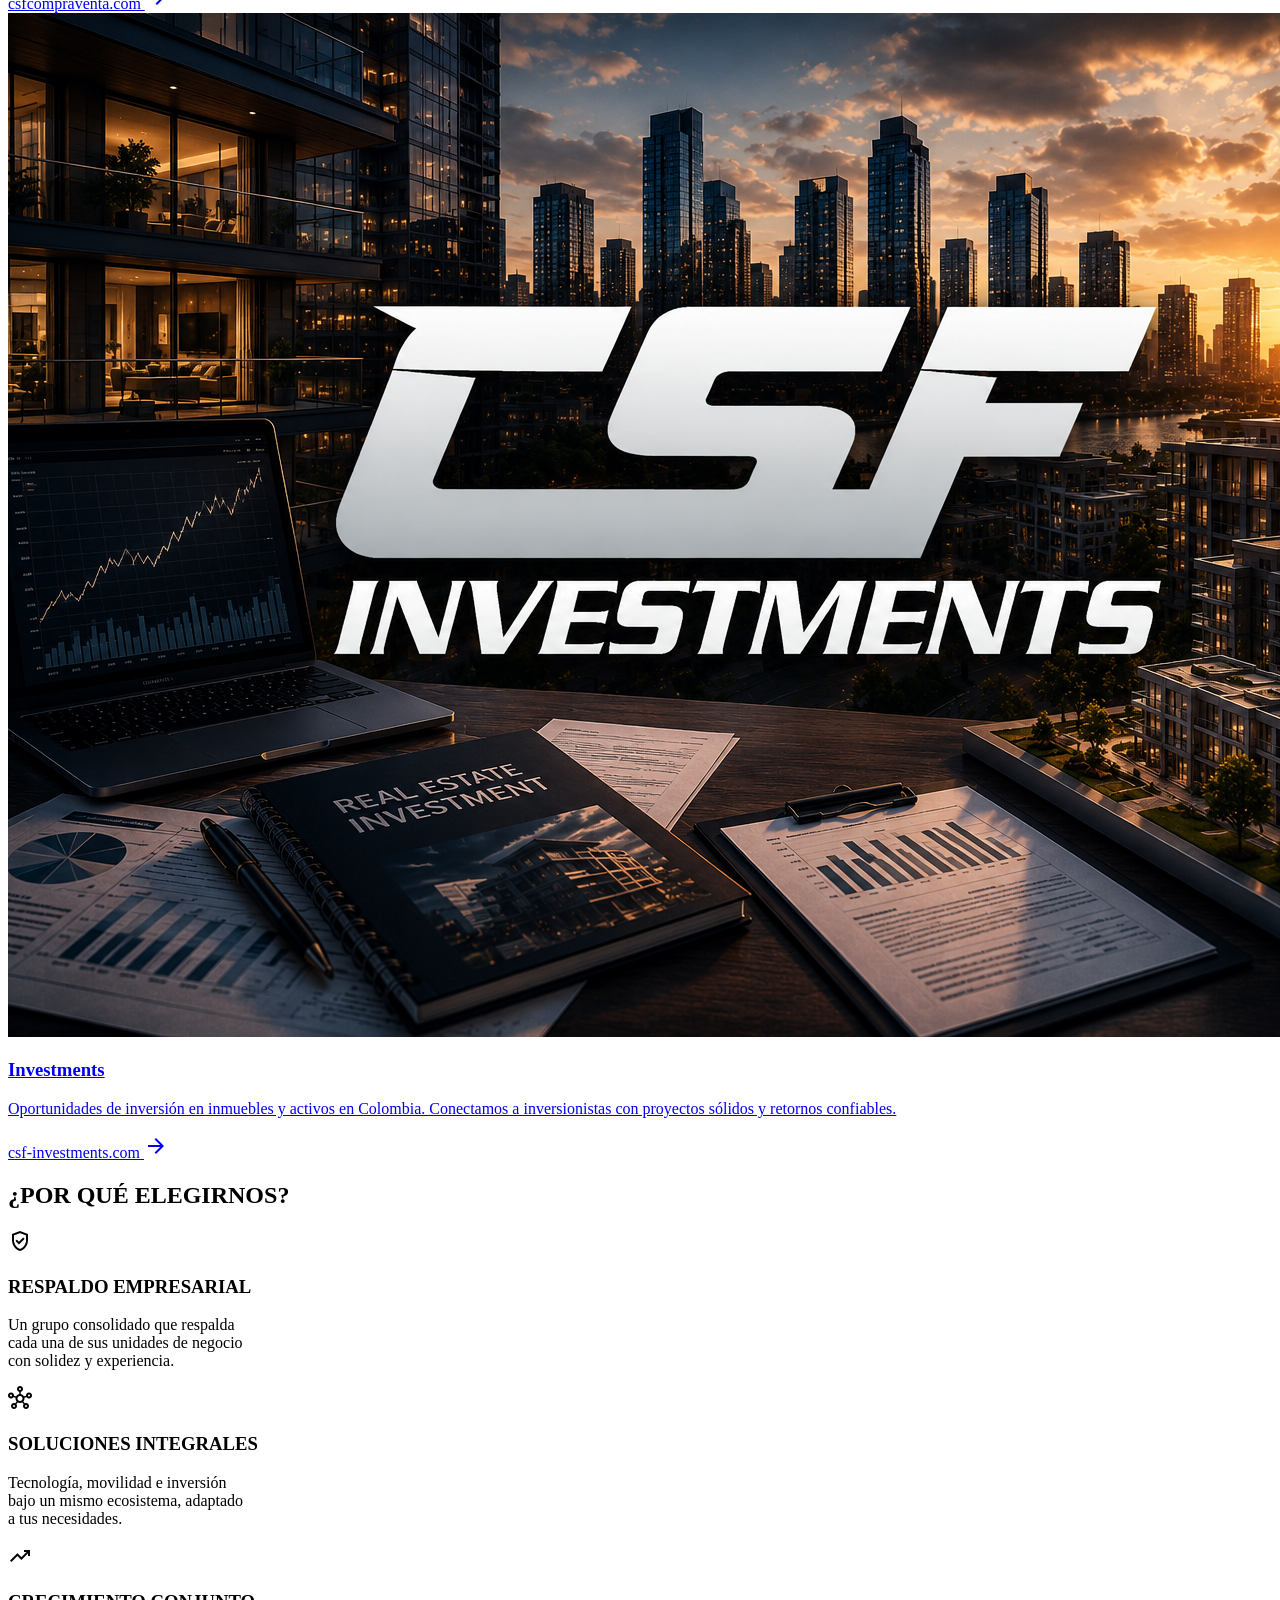
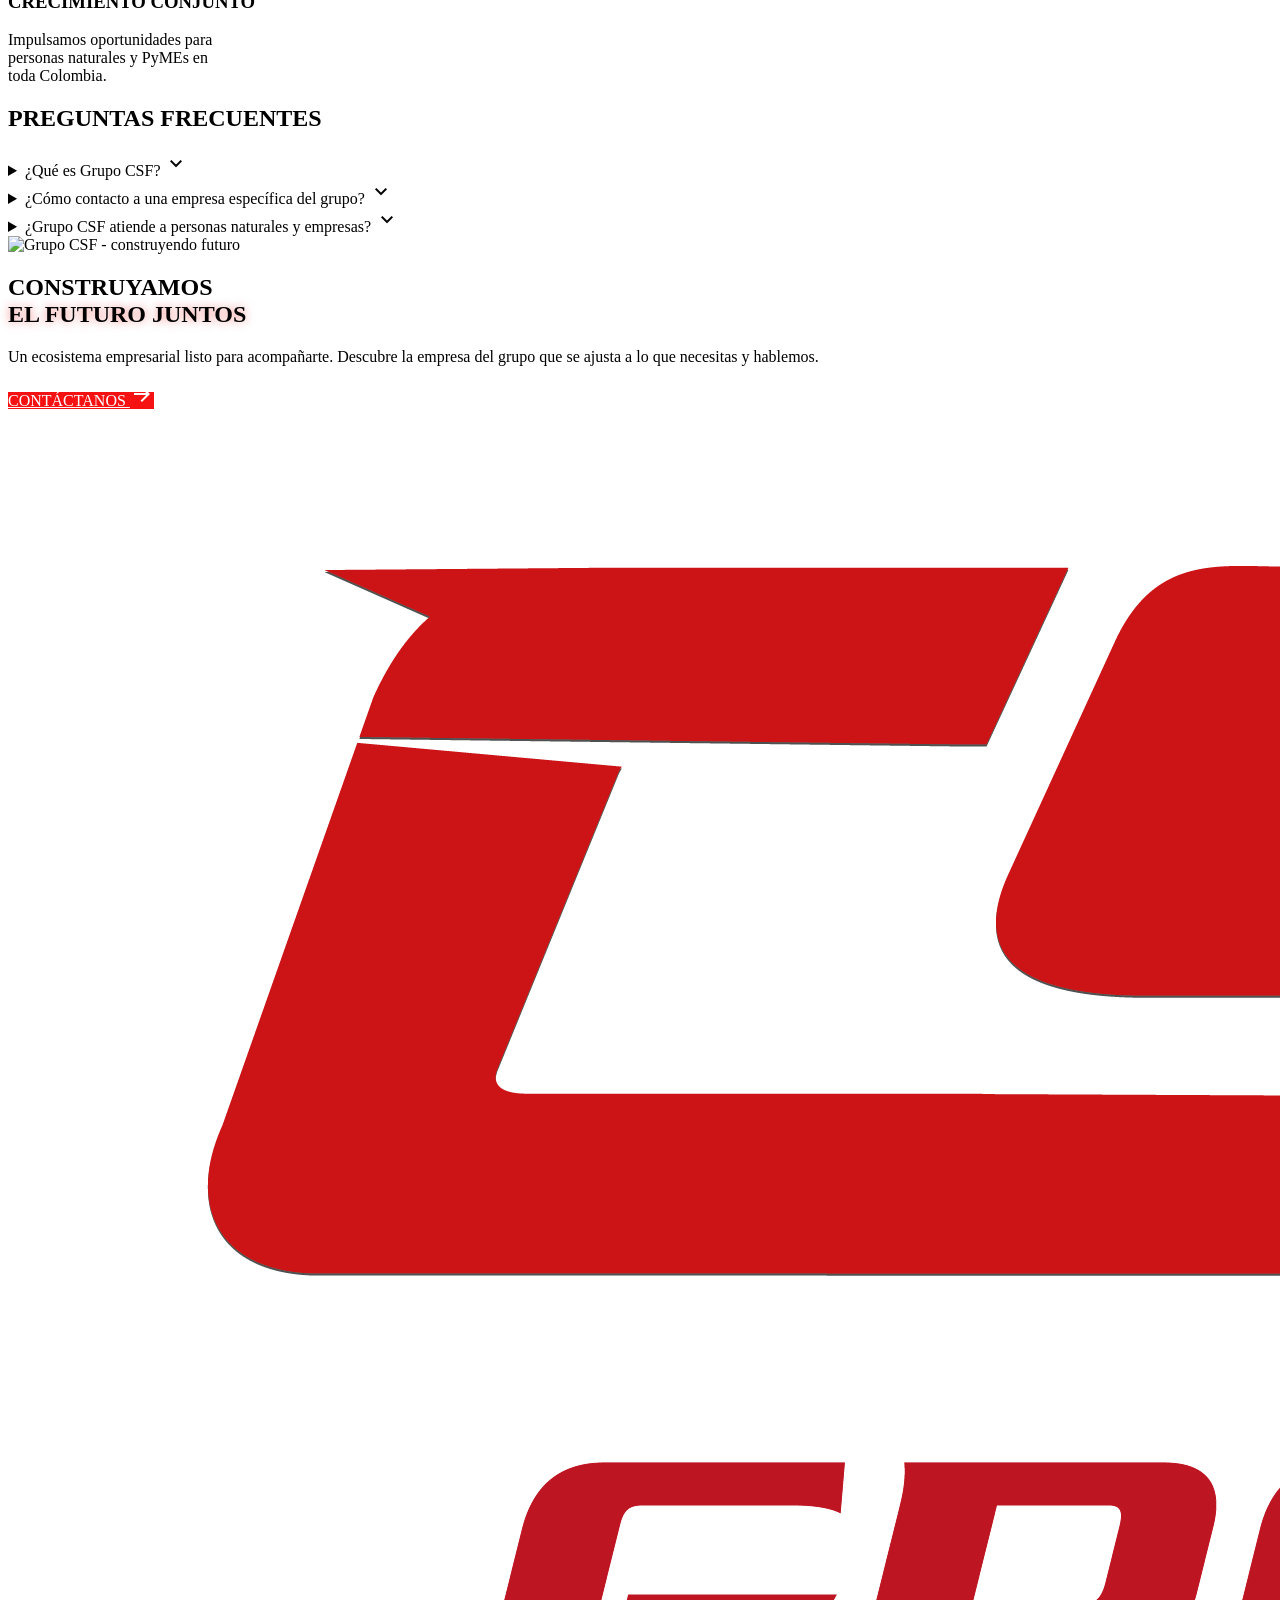
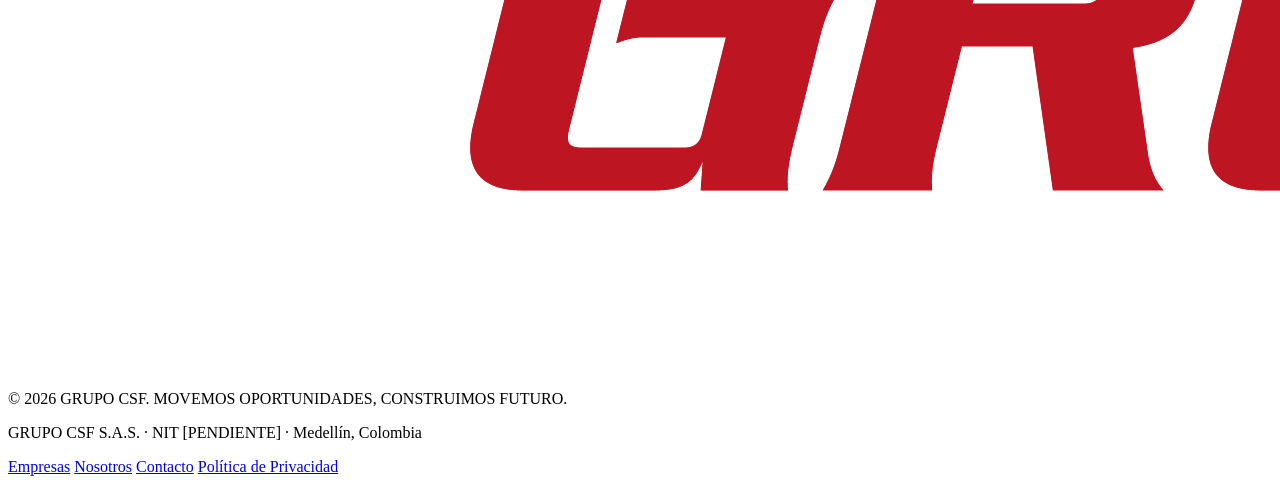
==== commit 069d1a5e: "fix mobile menu toggle" ====
--- a/index.html
+++ b/index.html
@@ -158,10 +158,10 @@
 </div>
 <div class="relative z-10 w-full max-w-7xl px-mobile-margin md:px-grid-margin grid grid-cols-1 md:grid-cols-12 gap-grid-gutter pt-32 md:pt-40">
 <div class="md:col-span-8 flex flex-col justify-end gap-content-stack">
-<h1 class="font-headline-lg-mobile text-headline-lg-mobile md:font-headline-lg md:text-headline-lg text-text-high-emphasis uppercase italic leading-none">
-<span data-split-text="chars">Movemos oportunidades,</span> <br/><span class="text-primary text-glow" data-split-text="chars">construimos futuro</span>
+<h1 class="font-headline-lg-mobile text-headline-lg-mobile lg:font-headline-lg lg:text-headline-lg text-text-high-emphasis uppercase italic leading-none text-center md:text-left">
+<span data-split-text="chars, words">Movemos<br class="md:hidden"/> oportunidades,</span> <br/><span class="text-primary text-glow" data-split-text="chars, words">construimos<br class="md:hidden"/> futuro</span>
 </h1>
-<p class="font-body-lg text-body-lg text-text-low-emphasis max-w-2xl mt-4 border-l-2 border-primary pl-4" data-split-text="words">CSF Group es un ecosistema empresarial que integra soluciones especializadas en tecnología, movilidad e inversión, creando oportunidades y servicios que generan valor para las personas. A través de nuestras diferentes unidades de negocio, conectamos innovación, experiencia y confianza para ofrecer soluciones prácticas adaptadas a las necesidades de cada cliente.</p>
+<p class="font-body-lg text-body-md md:text-body-lg text-text-low-emphasis max-w-2xl mt-4 text-center md:text-left border-l-0 md:border-l-2 border-primary pl-0 md:pl-4" data-split-text="words">CSF Group es un ecosistema empresarial que integra soluciones especializadas en tecnología, movilidad e inversión, creando oportunidades y servicios que generan valor para las personas. A través de nuestras diferentes unidades de negocio, conectamos innovación, experiencia y confianza para ofrecer soluciones prácticas adaptadas a las necesidades de cada cliente.</p>
 <div class="flex flex-col sm:flex-row gap-4 mt-8">
 <a class="bg-primary text-on-primary px-10 py-5 font-cta-text text-cta-text uppercase tracking-widest text-center  transition-all duration-300 hover:shadow-[0_0_20px_rgba(246,18,18,0.6)] clip-path-slant flex items-center justify-center gap-2" data-anim-delay="0.6" data-anim-direction="horizontal" data-anim-distance="80" data-anim-duration="1" data-anim-ease="power3.out" data-animate-content="" href="#empresas">
                         CONOCE NUESTRAS EMPRESAS
@@ -184,14 +184,14 @@
 <section class="py-section-gap px-mobile-margin md:px-grid-margin max-w-7xl mx-auto">
 <div class="text-center mb-16">
 <h2 class="font-headline-lg-mobile md:font-headline-lg text-headline-lg-mobile md:text-headline-lg text-text-high-emphasis uppercase italic">UN ECOSISTEMA <span class="text-primary">EMPRESARIAL</span></h2>
-<p class="font-body-lg text-body-lg text-text-low-emphasis mt-4 max-w-2xl mx-auto">CSF Group integra soluciones especializadas en tecnología, movilidad e inversión para personas y empresas en Colombia.</p>
+<p class="font-body-lg text-body-md md:text-body-lg text-text-low-emphasis mt-4 max-w-2xl mx-auto">CSF Group integra soluciones especializadas en tecnología, movilidad e inversión para personas y empresas en Colombia.</p>
 </div>
 <div class="grid grid-cols-1 md:grid-cols-2 gap-8" data-bento-section="" data-spotlight-radius="320" data-spotlight-color="246, 18, 18">
 <div class="star-border-container" data-magic-bento="" data-glow-color="246, 18, 18">
 <div class="border-gradient-bottom" style="background: radial-gradient(circle, #F61212, transparent 10%); animation-duration: 5s;"></div>
 <div class="border-gradient-top" style="background: radial-gradient(circle, #F61212, transparent 10%); animation-duration: 5s;"></div>
 <div class="inner-content bg-surface-container p-8 border-t-4 border-primary">
-<h3 class="font-headline-md text-headline-md text-text-high-emphasis mb-6 flex items-center gap-3">
+<h3 class="font-headline-md text-[26px] md:text-headline-md font-bold text-text-high-emphasis mb-6 flex items-center gap-3">
                 QUÉ HACEMOS
             </h3>
 <ul class="space-y-4">
@@ -214,7 +214,7 @@
 <div class="border-gradient-bottom" style="background: radial-gradient(circle, #50d7f3, transparent 10%); animation-duration: 5s;"></div>
 <div class="border-gradient-top" style="background: radial-gradient(circle, #50d7f3, transparent 10%); animation-duration: 5s;"></div>
 <div class="inner-content bg-surface-container p-8 border-t-4 border-tertiary">
-<h3 class="font-headline-md text-headline-md text-text-high-emphasis mb-6 flex items-center gap-3">
+<h3 class="font-headline-md text-[26px] md:text-headline-md font-bold text-text-high-emphasis mb-6 flex items-center gap-3">
                 A QUIÉN SERVIMOS
             </h3>
 <ul class="space-y-4">
@@ -239,11 +239,11 @@
 <section class="py-section-gap bg-surface-container-lowest" id="empresas">
 <div class="max-w-[1600px] mx-auto px-mobile-margin md:px-grid-margin">
 <h2 class="font-headline-lg-mobile md:font-headline-lg text-headline-lg-mobile md:text-headline-lg text-text-high-emphasis uppercase italic text-center mb-16">NUESTRAS <span class="text-primary">EMPRESAS</span></h2>
-<div class="grid grid-cols-1 md:grid-cols-4 gap-8" data-bento-section="" data-spotlight-radius="320" data-spotlight-color="246, 18, 18">
+<div class="grid grid-cols-1 md:grid-cols-2 lg:grid-cols-4 gap-8" data-bento-section="" data-spotlight-radius="320" data-spotlight-color="246, 18, 18">
 <a class="group relative flex flex-col justify-between overflow-hidden bg-surface-container p-8 border-t-4 border-primary hover:bg-surface-container-high transition-colors duration-300" href="https://csfrentals.com" rel="noopener" target="_blank" data-magic-bento="" data-glow-color="246, 18, 18">
 <div>
 <img alt="CSF Rentals" class="w-full aspect-[3/2] object-cover mb-4" src="img/cardrentals.png"/>
-<h3 class="font-headline-md text-headline-md text-text-high-emphasis uppercase italic mb-2">Rentals</h3>
+<h3 class="font-headline-md text-[28px] md:text-headline-md text-text-high-emphasis uppercase italic mb-2">Rentals</h3>
 <p class="font-body-md text-body-md text-text-low-emphasis mb-6">Abiertos desde mayo 2025, ya somos la referencia en alquiler de motos premium en Medellín. Más de 1,200 personas han rentado con nosotros y hoy operamos 130+ motocicletas en inventario. Segunda sede activa, Bogotá próximamente.</p>
 </div>
 <span class="font-label-technical text-label-technical text-primary uppercase tracking-widest flex items-center gap-2">csfrentals.com <span class="material-symbols-outlined text-sm group-hover:translate-x-1 transition-transform">arrow_forward</span></span>
@@ -251,7 +251,7 @@
 <a class="group relative flex flex-col justify-between overflow-hidden bg-surface-container p-8 border-t-4 border-primary hover:bg-surface-container-high transition-colors duration-300" href="https://csfsoftware.com" rel="noopener" target="_blank" data-magic-bento="" data-glow-color="246, 18, 18">
 <div>
 <img alt="CSF Software" class="w-full aspect-[3/2] object-cover mb-4" src="img/cardsoftware.png"/>
-<h3 class="font-headline-md text-headline-md text-text-high-emphasis uppercase italic mb-2">Software</h3>
+<h3 class="font-headline-md text-[28px] md:text-headline-md text-text-high-emphasis uppercase italic mb-2">Software</h3>
 <p class="font-body-md text-body-md text-text-low-emphasis mb-6">Más de 6 años y 10,000+ clientes respaldan nuestra trayectoria en soluciones tecnológicas para empresas. Alquiler de equipos y soporte especializado adaptado a cada operación.</p>
 </div>
 <span class="font-label-technical text-label-technical text-primary uppercase tracking-widest flex items-center gap-2">csfsoftware.com <span class="material-symbols-outlined text-sm group-hover:translate-x-1 transition-transform">arrow_forward</span></span>
@@ -259,7 +259,7 @@
 <a class="group relative flex flex-col justify-between overflow-hidden bg-surface-container p-8 border-t-4 border-primary hover:bg-surface-container-high transition-colors duration-300" href="https://csfcompraventa.com" rel="noopener" target="_blank" data-magic-bento="" data-glow-color="246, 18, 18">
 <div>
 <img alt="CSF Compraventa" class="w-full aspect-[3/2] object-cover mb-4" src="img/cardcompraventa.png"/>
-<h3 class="font-headline-md text-headline-md text-text-high-emphasis uppercase italic mb-2">Compraventa</h3>
+<h3 class="font-headline-md text-[28px] md:text-headline-md text-text-high-emphasis uppercase italic mb-2">Compraventa</h3>
 <p class="font-body-md text-body-md text-text-low-emphasis mb-6">Compra o vende tu motocicleta de alto cilindraje con total confianza. Un proceso transparente, ágil y respaldado por expertos en movilidad premium.</p>
 </div>
 <span class="font-label-technical text-label-technical text-primary uppercase tracking-widest flex items-center gap-2">csfcompraventa.com <span class="material-symbols-outlined text-sm group-hover:translate-x-1 transition-transform">arrow_forward</span></span>
@@ -267,7 +267,7 @@
 <a class="group relative flex flex-col justify-between overflow-hidden bg-surface-container p-8 border-t-4 border-primary hover:bg-surface-container-high transition-colors duration-300" href="https://csf-investments.com" rel="noopener" target="_blank" data-magic-bento="" data-glow-color="246, 18, 18">
 <div>
 <img alt="CSF Investments" class="w-full aspect-[3/2] object-cover mb-4" src="img/cardinversiones.png"/>
-<h3 class="font-headline-md text-headline-md text-text-high-emphasis uppercase italic mb-2">Investments</h3>
+<h3 class="font-headline-md text-[28px] md:text-headline-md text-text-high-emphasis uppercase italic mb-2">Investments</h3>
 <p class="font-body-md text-body-md text-text-low-emphasis mb-6">Oportunidades de inversión en inmuebles y activos en Colombia. Conectamos a inversionistas con proyectos sólidos y retornos confiables.</p>
 </div>
 <span class="font-label-technical text-label-technical text-primary uppercase tracking-widest flex items-center gap-2">csf-investments.com <span class="material-symbols-outlined text-sm group-hover:translate-x-1 transition-transform">arrow_forward</span></span>
@@ -276,7 +276,7 @@
 </div>
 </section>
 <!-- 3. Benefits -->
-<section class="py-section-gap px-mobile-margin md:px-grid-margin max-w-7xl mx-auto">
+<section class="pt-section-gap pb-24 px-mobile-margin md:px-grid-margin max-w-7xl mx-auto">
 <h2 class="font-headline-lg-mobile md:font-headline-lg text-headline-lg-mobile md:text-headline-lg text-text-high-emphasis uppercase italic text-center mb-20">¿POR QUÉ <span class="text-primary">ELEGIRNOS?</span></h2>
 <div class="grid grid-cols-1 md:grid-cols-3 gap-12">
 <div class="flex flex-col items-center text-center">
@@ -284,26 +284,26 @@
 <span class="material-symbols-outlined text-primary text-4xl">verified_user</span>
 </div>
 <h3 class="font-headline-md text-headline-md text-text-high-emphasis uppercase italic mb-4">RESPALDO EMPRESARIAL</h3>
-<p class="font-body-md text-body-md text-text-low-emphasis">Un grupo consolidado que respalda cada una de sus unidades de negocio con solidez y experiencia.</p>
+<p class="font-body-md text-body-md text-text-low-emphasis">Un grupo consolidado que respalda<br>cada una de sus unidades de negocio<br>con solidez y experiencia.</p>
 </div>
 <div class="flex flex-col items-center text-center">
 <div class="w-20 h-20 bg-surface-container rounded-full flex items-center justify-center mb-6 border border-primary/30">
 <span class="material-symbols-outlined text-primary text-4xl">hub</span>
 </div>
 <h3 class="font-headline-md text-headline-md text-text-high-emphasis uppercase italic mb-4">SOLUCIONES INTEGRALES</h3>
-<p class="font-body-md text-body-md text-text-low-emphasis">Tecnología, movilidad e inversión bajo un mismo ecosistema, adaptado a tus necesidades.</p>
+<p class="font-body-md text-body-md text-text-low-emphasis">Tecnología, movilidad e inversión<br>bajo un mismo ecosistema, adaptado<br>a tus necesidades.</p>
 </div>
 <div class="flex flex-col items-center text-center">
 <div class="w-20 h-20 bg-surface-container rounded-full flex items-center justify-center mb-6 border border-primary/30">
 <span class="material-symbols-outlined text-primary text-4xl">trending_up</span>
 </div>
 <h3 class="font-headline-md text-headline-md text-text-high-emphasis uppercase italic mb-4">CRECIMIENTO CONJUNTO</h3>
-<p class="font-body-md text-body-md text-text-low-emphasis">Impulsamos oportunidades para personas naturales y PyMEs en toda Colombia.</p>
+<p class="font-body-md text-body-md text-text-low-emphasis">Impulsamos oportunidades para<br>personas naturales y PyMEs en<br>toda Colombia.</p>
 </div>
 </div>
 </section>
 <!-- 7. FAQ -->
-<section class="py-section-gap px-mobile-margin md:px-grid-margin max-w-3xl mx-auto">
+<section class="pt-24 pb-section-gap px-mobile-margin md:px-grid-margin max-w-3xl mx-auto">
 <h2 class="font-headline-lg-mobile md:font-headline-lg text-headline-lg-mobile md:text-headline-lg text-text-high-emphasis uppercase italic text-center mb-12">PREGUNTAS <span class="text-primary">FRECUENTES</span></h2>
 <div class="space-y-4">
 <details class="bg-surface-container p-6 group cursor-pointer border-l-2 border-transparent hover:border-primary transition-colors">
@@ -336,8 +336,8 @@
 <div class="absolute inset-0 bg-gradient-to-b from-background via-background/80 to-surface-container-lowest"></div>
 </div>
 <div class="relative z-10 max-w-4xl px-mobile-margin">
-<h2 class="font-display-xl-mobile md:font-display-xl text-display-xl-mobile md:text-display-xl text-text-high-emphasis uppercase italic leading-none mb-8">CONSTRUYAMOS <br/><span class="text-primary text-glow">EL FUTURO JUNTOS</span></h2>
-<p class="font-body-lg text-body-lg text-text-low-emphasis mb-10 max-w-2xl mx-auto">Un ecosistema empresarial listo para acompañarte. Descubre la empresa del grupo que se ajusta a lo que necesitas y hablemos.</p>
+<h2 class="font-display-xl-mobile md:font-display-xl text-[32px] md:text-display-xl font-black tracking-tight md:tracking-normal text-text-high-emphasis uppercase italic leading-tight md:leading-none mb-8">CONSTRUYAMOS <br/><span class="text-primary text-glow">EL FUTURO JUNTOS</span></h2>
+<p class="font-body-lg text-body-md md:text-body-lg text-text-low-emphasis mb-10 max-w-2xl mx-auto">Un ecosistema empresarial listo para acompañarte. Descubre la empresa del grupo que se ajusta a lo que necesitas y hablemos.</p>
 <a class="inline-flex bg-primary text-on-primary px-12 py-6 font-cta-text text-cta-text uppercase tracking-widest  transition-all duration-300 hover:shadow-[0_0_30px_rgba(246,18,18,0.6)] clip-path-slant items-center justify-center gap-3 text-lg" href="./contacto.html">
             CONTÁCTANOS <span class="material-symbols-outlined text-2xl" style="font-variation-settings: 'FILL' 1;">arrow_forward</span>
 </a>
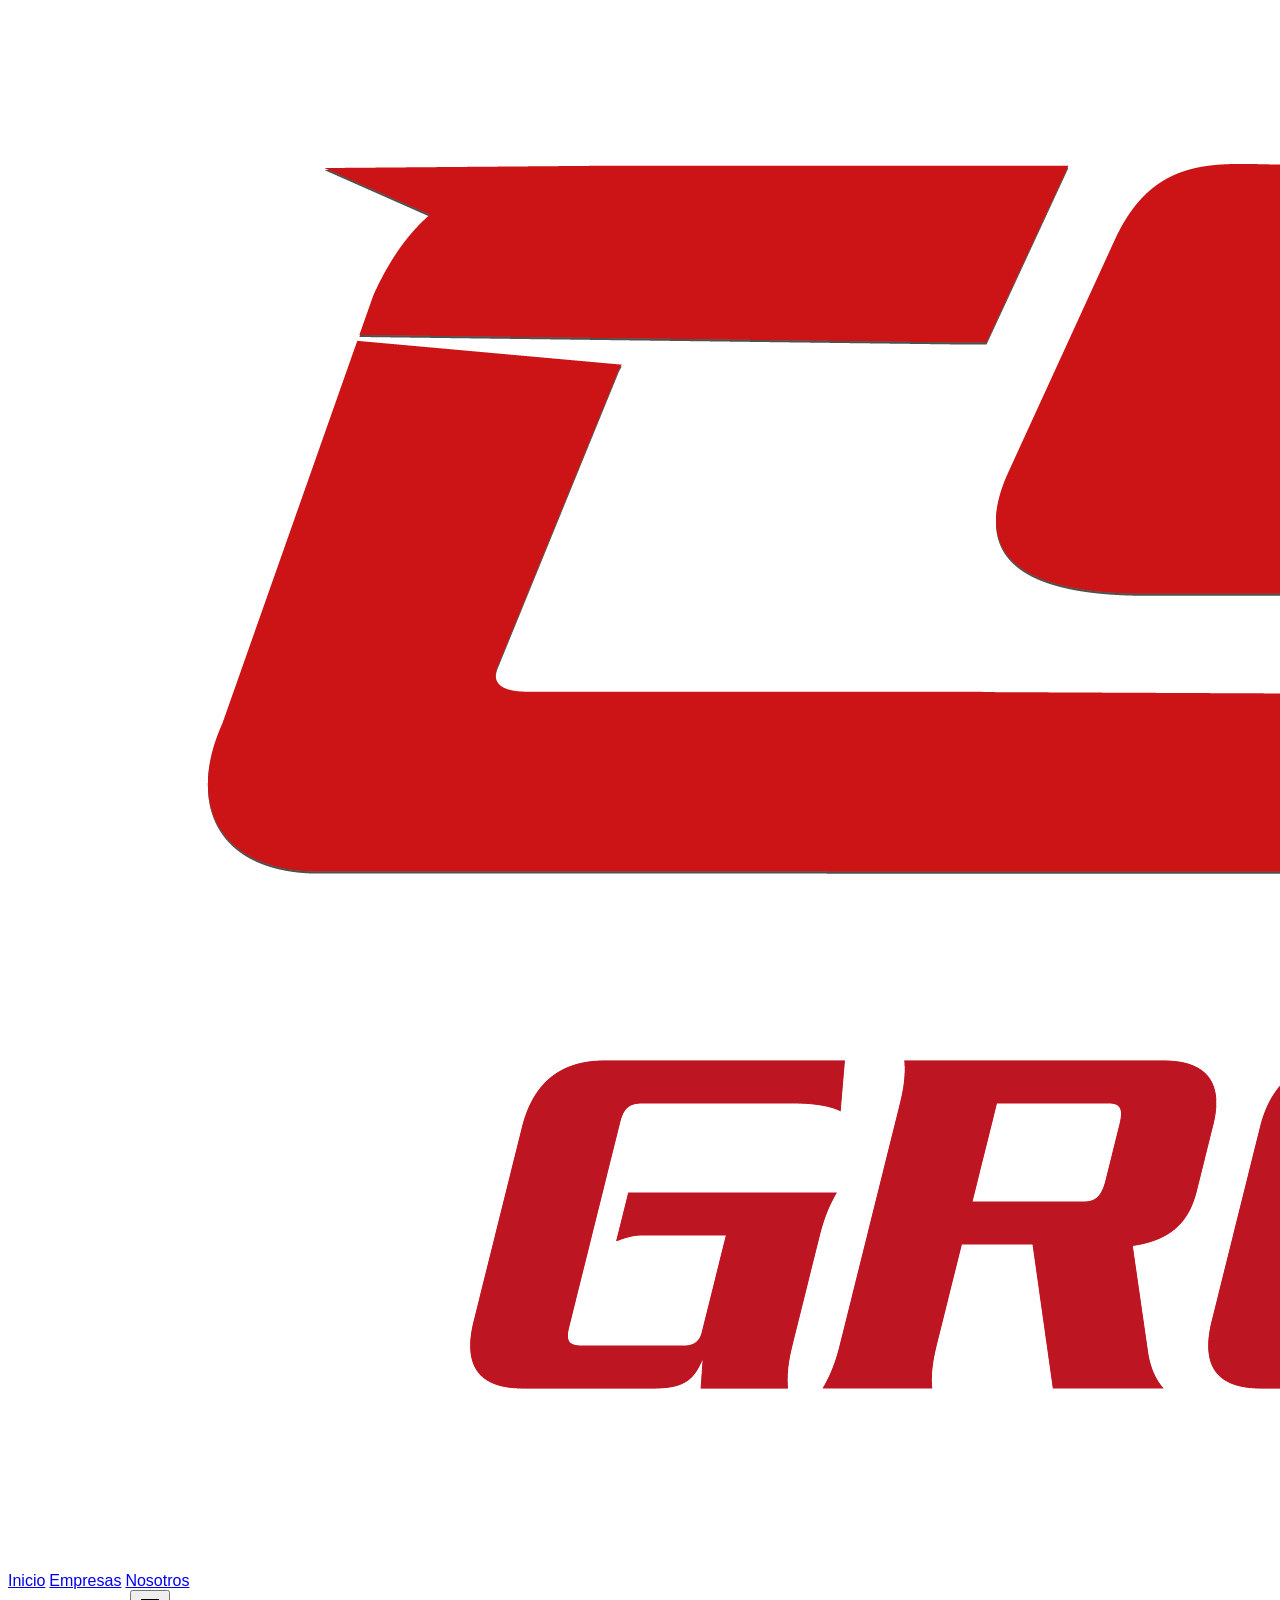
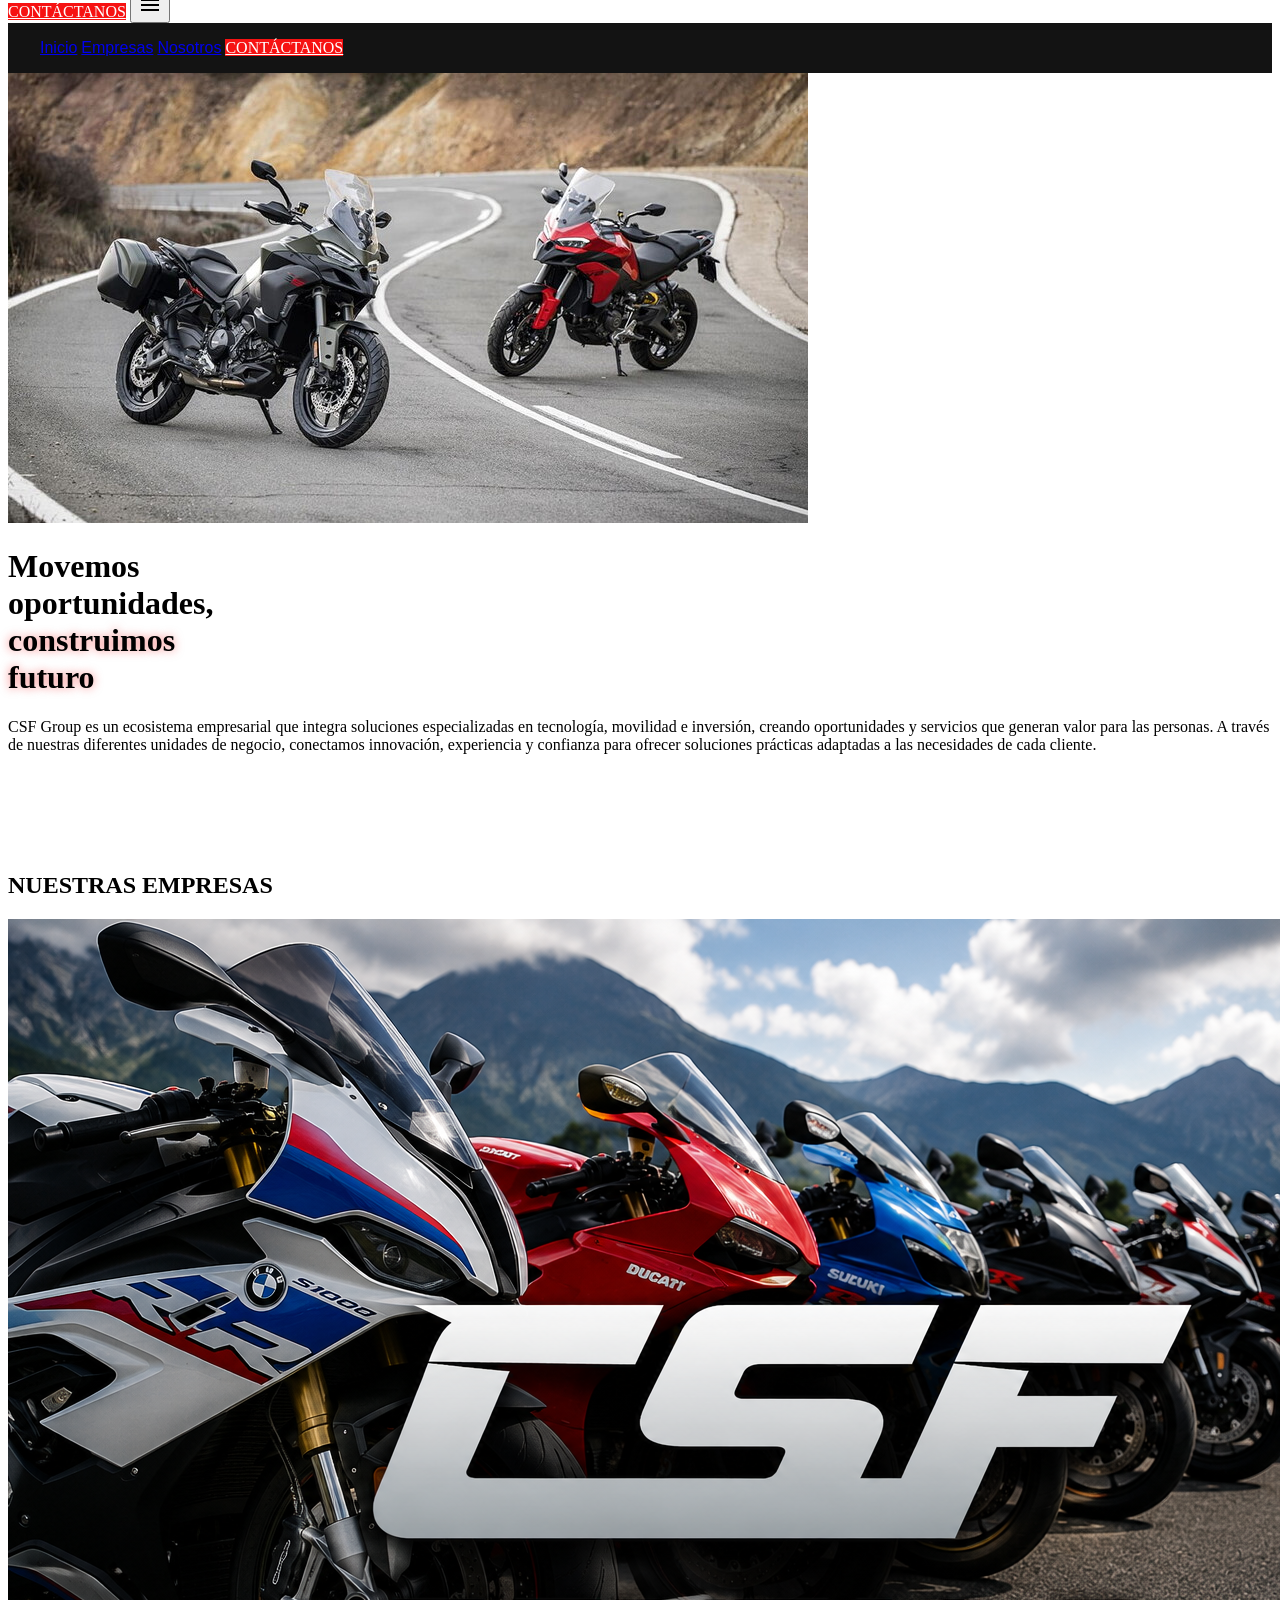
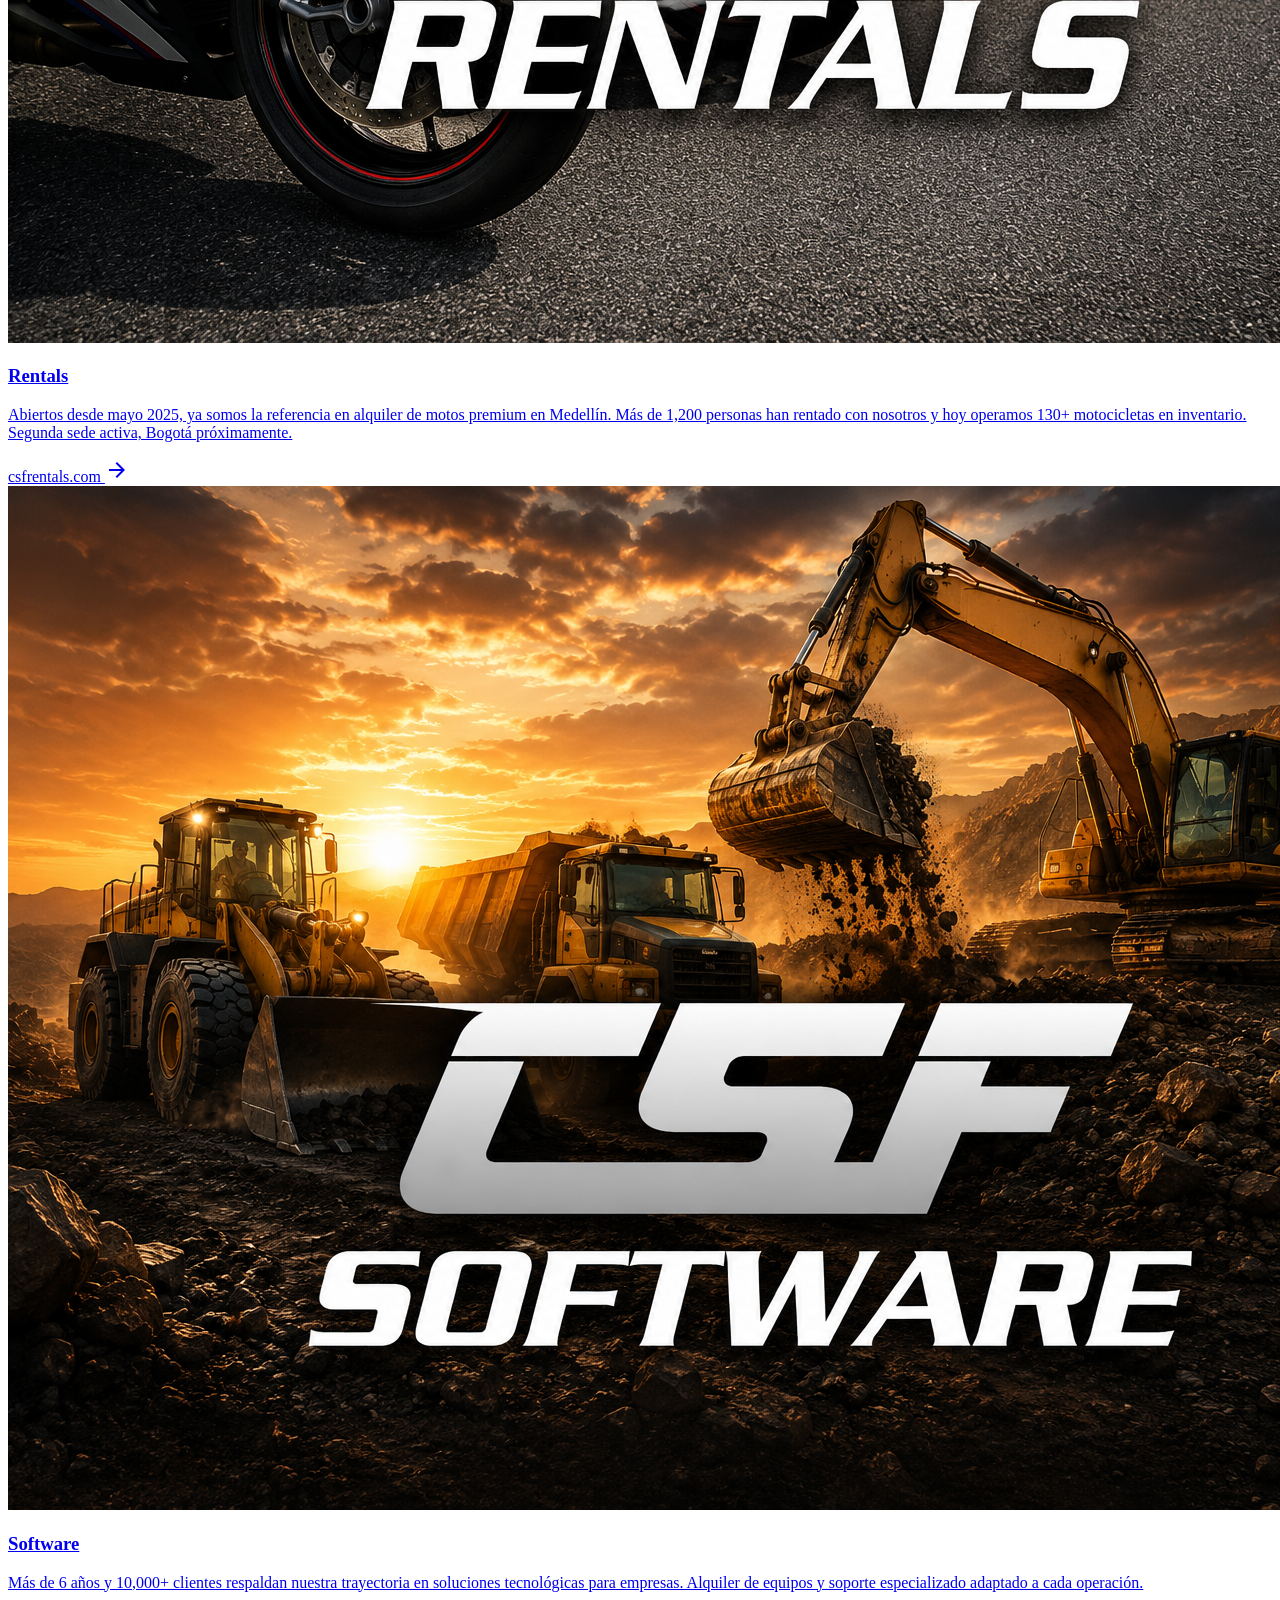
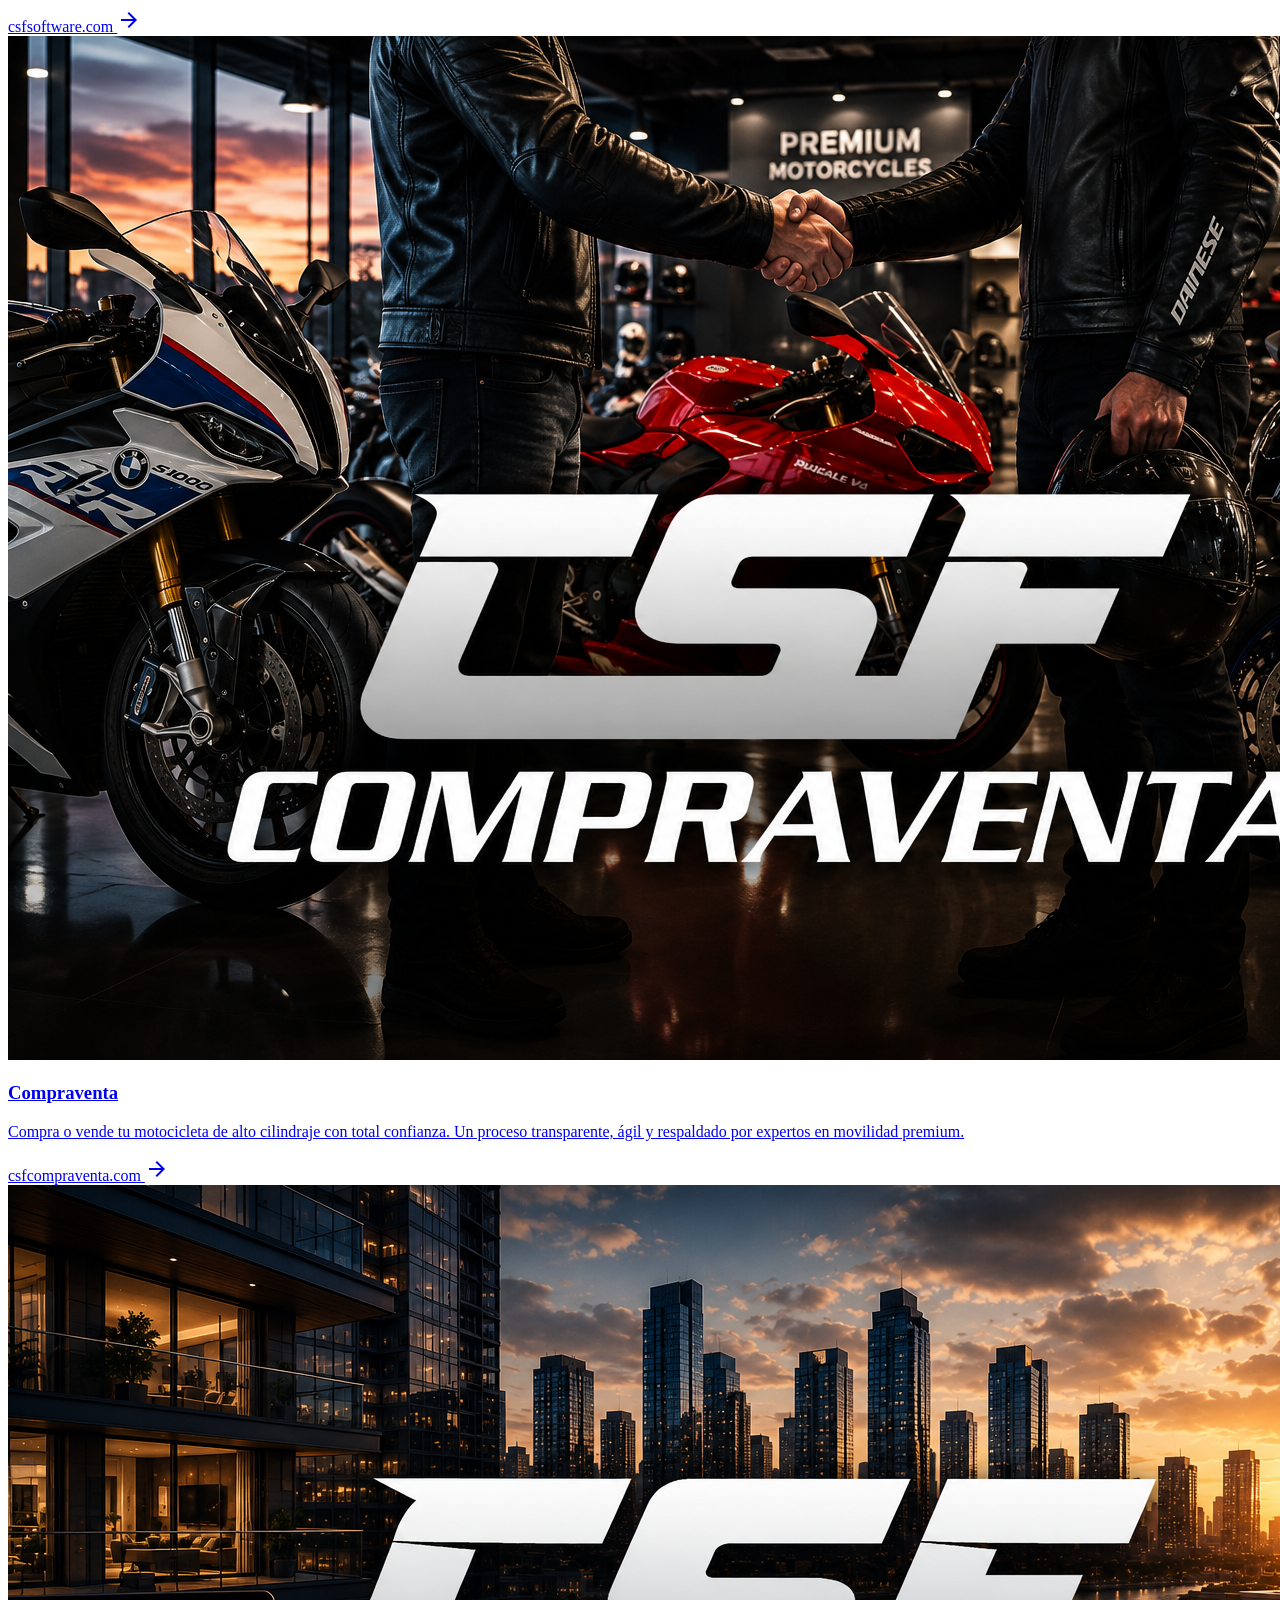
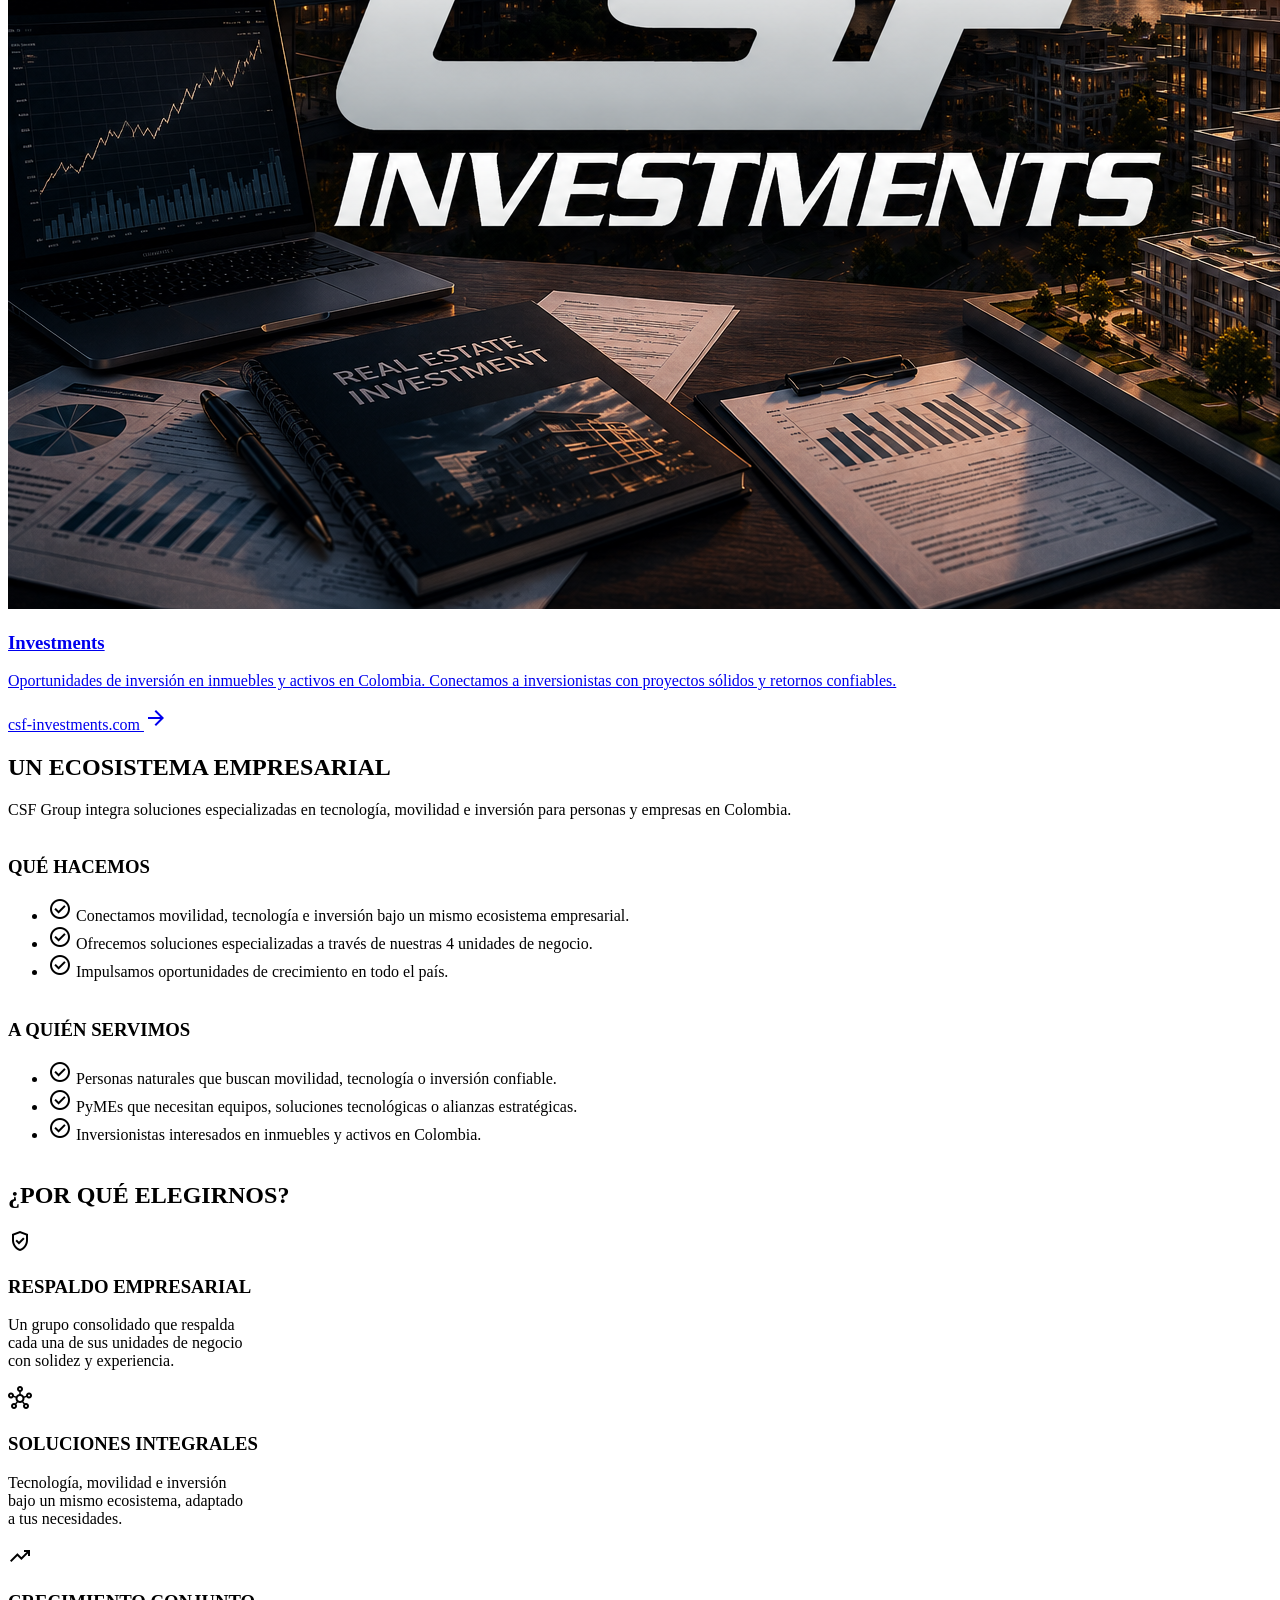
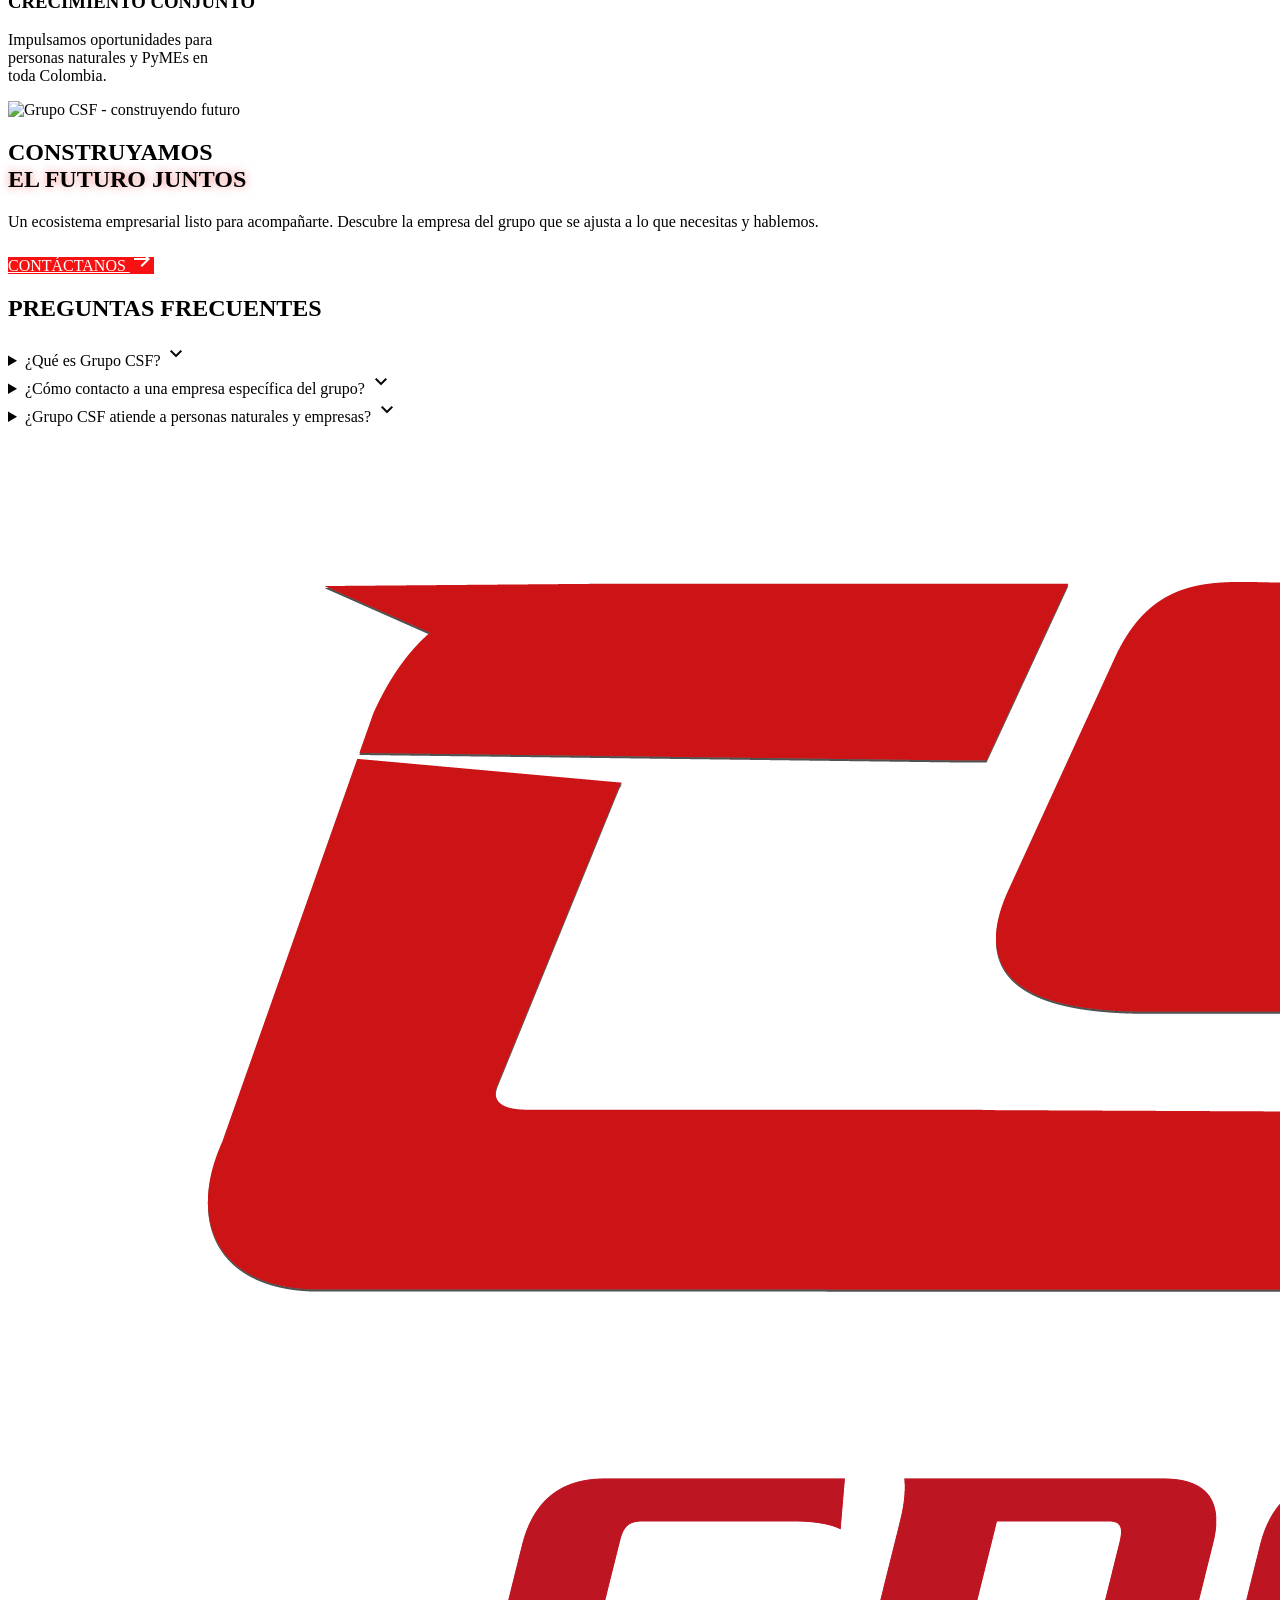
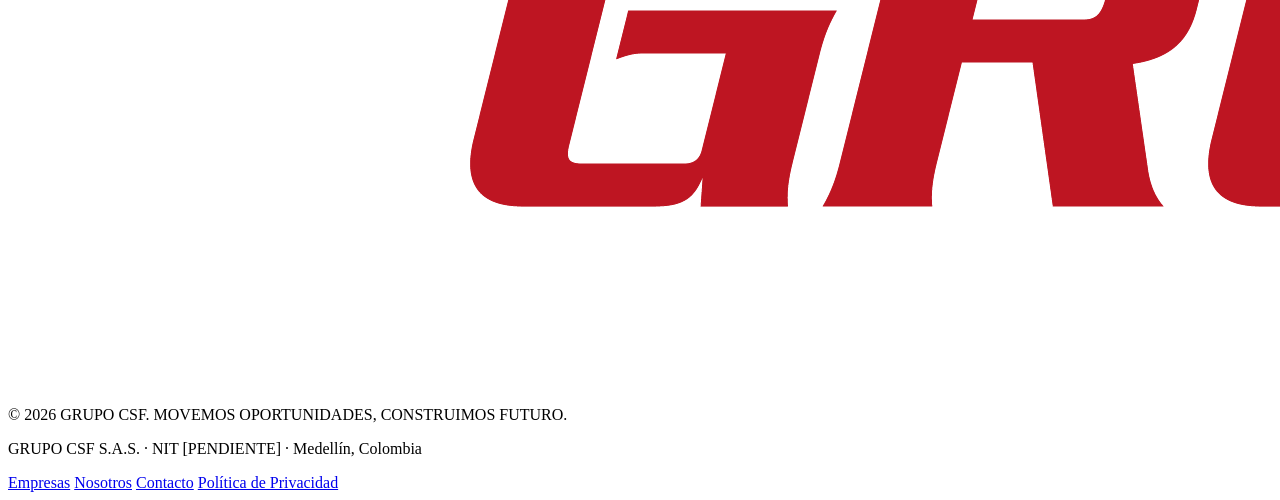
==== commit 084d9934: "client feedback fixes - nav font, colors, contact layout, section order" ====
--- a/index.html
+++ b/index.html
@@ -180,61 +180,6 @@
 </div>
 </div>
 </header>
-<!-- 1. Descripción del Grupo -->
-<section class="py-section-gap px-mobile-margin md:px-grid-margin max-w-7xl mx-auto">
-<div class="text-center mb-16">
-<h2 class="font-headline-lg-mobile md:font-headline-lg text-headline-lg-mobile md:text-headline-lg text-text-high-emphasis uppercase italic">UN ECOSISTEMA <span class="text-primary">EMPRESARIAL</span></h2>
-<p class="font-body-lg text-body-md md:text-body-lg text-text-low-emphasis mt-4 max-w-2xl mx-auto">CSF Group integra soluciones especializadas en tecnología, movilidad e inversión para personas y empresas en Colombia.</p>
-</div>
-<div class="grid grid-cols-1 md:grid-cols-2 gap-8" data-bento-section="" data-spotlight-radius="320" data-spotlight-color="246, 18, 18">
-<div class="star-border-container" data-magic-bento="" data-glow-color="246, 18, 18">
-<div class="border-gradient-bottom" style="background: radial-gradient(circle, #F61212, transparent 10%); animation-duration: 5s;"></div>
-<div class="border-gradient-top" style="background: radial-gradient(circle, #F61212, transparent 10%); animation-duration: 5s;"></div>
-<div class="inner-content bg-surface-container p-8 border-t-4 border-primary">
-<h3 class="font-headline-md text-[26px] md:text-headline-md font-bold text-text-high-emphasis mb-6 flex items-center gap-3">
-                QUÉ HACEMOS
-            </h3>
-<ul class="space-y-4">
-<li class="flex items-start gap-3">
-<span class="material-symbols-outlined text-primary mt-1">check_circle</span>
-<span class="font-body-md text-body-md text-text-low-emphasis">Conectamos movilidad, tecnología e inversión bajo un mismo ecosistema empresarial.</span>
-</li>
-<li class="flex items-start gap-3">
-<span class="material-symbols-outlined text-primary mt-1">check_circle</span>
-<span class="font-body-md text-body-md text-text-low-emphasis">Ofrecemos soluciones especializadas a través de nuestras 4 unidades de negocio.</span>
-</li>
-<li class="flex items-start gap-3">
-<span class="material-symbols-outlined text-primary mt-1">check_circle</span>
-<span class="font-body-md text-body-md text-text-low-emphasis">Impulsamos oportunidades de crecimiento en todo el país.</span>
-</li>
-</ul>
-</div>
-</div>
-<div class="star-border-container" data-magic-bento="" data-glow-color="80, 215, 243">
-<div class="border-gradient-bottom" style="background: radial-gradient(circle, #50d7f3, transparent 10%); animation-duration: 5s;"></div>
-<div class="border-gradient-top" style="background: radial-gradient(circle, #50d7f3, transparent 10%); animation-duration: 5s;"></div>
-<div class="inner-content bg-surface-container p-8 border-t-4 border-tertiary">
-<h3 class="font-headline-md text-[26px] md:text-headline-md font-bold text-text-high-emphasis mb-6 flex items-center gap-3">
-                A QUIÉN SERVIMOS
-            </h3>
-<ul class="space-y-4">
-<li class="flex items-start gap-3">
-<span class="material-symbols-outlined text-tertiary mt-1">check_circle</span>
-<span class="font-body-md text-body-md text-text-low-emphasis">Personas naturales que buscan movilidad, tecnología o inversión confiable.</span>
-</li>
-<li class="flex items-start gap-3">
-<span class="material-symbols-outlined text-tertiary mt-1">check_circle</span>
-<span class="font-body-md text-body-md text-text-low-emphasis">PyMEs que necesitan equipos, soluciones tecnológicas o alianzas estratégicas.</span>
-</li>
-<li class="flex items-start gap-3">
-<span class="material-symbols-outlined text-tertiary mt-1">check_circle</span>
-<span class="font-body-md text-body-md text-text-low-emphasis">Inversionistas interesados en inmuebles y activos en Colombia.</span>
-</li>
-</ul>
-</div>
-</div>
-</div>
-</section>
 <!-- 2. Nuestras Empresas -->
 <section class="py-section-gap bg-surface-container-lowest" id="empresas">
 <div class="max-w-[1600px] mx-auto px-mobile-margin md:px-grid-margin">
@@ -275,6 +220,61 @@
 </div>
 </div>
 </section>
+<!-- 1. Descripción del Grupo -->
+<section class="py-section-gap px-mobile-margin md:px-grid-margin max-w-7xl mx-auto">
+<div class="text-center mb-16">
+<h2 class="font-headline-lg-mobile md:font-headline-lg text-headline-lg-mobile md:text-headline-lg text-text-high-emphasis uppercase italic">UN ECOSISTEMA <span class="text-primary">EMPRESARIAL</span></h2>
+<p class="font-body-lg text-body-md md:text-body-lg text-text-low-emphasis mt-4 max-w-2xl mx-auto">CSF Group integra soluciones especializadas en tecnología, movilidad e inversión para personas y empresas en Colombia.</p>
+</div>
+<div class="grid grid-cols-1 md:grid-cols-2 gap-8" data-bento-section="" data-spotlight-radius="320" data-spotlight-color="246, 18, 18">
+<div class="star-border-container" data-magic-bento="" data-glow-color="246, 18, 18">
+<div class="border-gradient-bottom" style="background: radial-gradient(circle, #F61212, transparent 10%); animation-duration: 5s;"></div>
+<div class="border-gradient-top" style="background: radial-gradient(circle, #F61212, transparent 10%); animation-duration: 5s;"></div>
+<div class="inner-content bg-surface-container p-8 border-t-4 border-primary">
+<h3 class="font-headline-md text-[26px] md:text-headline-md font-bold text-text-high-emphasis mb-6 flex items-center gap-3">
+                QUÉ HACEMOS
+            </h3>
+<ul class="space-y-4">
+<li class="flex items-start gap-3">
+<span class="material-symbols-outlined text-primary mt-1">check_circle</span>
+<span class="font-body-md text-body-md text-text-low-emphasis">Conectamos movilidad, tecnología e inversión bajo un mismo ecosistema empresarial.</span>
+</li>
+<li class="flex items-start gap-3">
+<span class="material-symbols-outlined text-primary mt-1">check_circle</span>
+<span class="font-body-md text-body-md text-text-low-emphasis">Ofrecemos soluciones especializadas a través de nuestras 4 unidades de negocio.</span>
+</li>
+<li class="flex items-start gap-3">
+<span class="material-symbols-outlined text-primary mt-1">check_circle</span>
+<span class="font-body-md text-body-md text-text-low-emphasis">Impulsamos oportunidades de crecimiento en todo el país.</span>
+</li>
+</ul>
+</div>
+</div>
+<div class="star-border-container" data-magic-bento="" data-glow-color="246, 18, 18">
+<div class="border-gradient-bottom" style="background: radial-gradient(circle, #F61212, transparent 10%); animation-duration: 5s;"></div>
+<div class="border-gradient-top" style="background: radial-gradient(circle, #F61212, transparent 10%); animation-duration: 5s;"></div>
+<div class="inner-content bg-surface-container p-8 border-t-4 border-primary">
+<h3 class="font-headline-md text-[26px] md:text-headline-md font-bold text-text-high-emphasis mb-6 flex items-center gap-3">
+                A QUIÉN SERVIMOS
+            </h3>
+<ul class="space-y-4">
+<li class="flex items-start gap-3">
+<span class="material-symbols-outlined text-primary mt-1">check_circle</span>
+<span class="font-body-md text-body-md text-text-low-emphasis">Personas naturales que buscan movilidad, tecnología o inversión confiable.</span>
+</li>
+<li class="flex items-start gap-3">
+<span class="material-symbols-outlined text-primary mt-1">check_circle</span>
+<span class="font-body-md text-body-md text-text-low-emphasis">PyMEs que necesitan equipos, soluciones tecnológicas o alianzas estratégicas.</span>
+</li>
+<li class="flex items-start gap-3">
+<span class="material-symbols-outlined text-primary mt-1">check_circle</span>
+<span class="font-body-md text-body-md text-text-low-emphasis">Inversionistas interesados en inmuebles y activos en Colombia.</span>
+</li>
+</ul>
+</div>
+</div>
+</div>
+</section>
 <!-- 3. Benefits -->
 <section class="pt-section-gap pb-24 px-mobile-margin md:px-grid-margin max-w-7xl mx-auto">
 <h2 class="font-headline-lg-mobile md:font-headline-lg text-headline-lg-mobile md:text-headline-lg text-text-high-emphasis uppercase italic text-center mb-20">¿POR QUÉ <span class="text-primary">ELEGIRNOS?</span></h2>
@@ -300,6 +300,20 @@
 <h3 class="font-headline-md text-headline-md text-text-high-emphasis uppercase italic mb-4">CRECIMIENTO CONJUNTO</h3>
 <p class="font-body-md text-body-md text-text-low-emphasis">Impulsamos oportunidades para<br>personas naturales y PyMEs en<br>toda Colombia.</p>
 </div>
+</div>
+</section>
+<!-- 8. Primary CTA -->
+<section class="relative py-32 overflow-hidden flex items-center justify-center text-center">
+<div class="absolute inset-0 z-0">
+<img alt="Grupo CSF - construyendo futuro" class="w-full h-full object-cover opacity-40 mix-blend-luminosity" src="https://lh3.googleusercontent.com/aida-public/[base64]"/>
+<div class="absolute inset-0 bg-gradient-to-b from-background via-background/80 to-surface-container-lowest"></div>
+</div>
+<div class="relative z-10 max-w-4xl px-mobile-margin">
+<h2 class="font-display-xl-mobile md:font-display-xl text-[32px] md:text-[48px] font-black tracking-tight md:tracking-normal text-text-high-emphasis uppercase italic leading-tight md:leading-none mb-8">CONSTRUYAMOS <br/><span class="text-primary text-glow">EL FUTURO JUNTOS</span></h2>
+<p class="font-body-lg text-body-md md:text-body-lg text-text-low-emphasis mb-10 max-w-2xl mx-auto">Un ecosistema empresarial listo para acompañarte. Descubre la empresa del grupo que se ajusta a lo que necesitas y hablemos.</p>
+<a class="inline-flex bg-primary text-on-primary px-12 py-6 font-cta-text text-cta-text uppercase tracking-widest  transition-all duration-300 hover:shadow-[0_0_30px_rgba(246,18,18,0.6)] clip-path-slant items-center justify-center gap-3 text-lg" href="./contacto.html">
+            CONTÁCTANOS <span class="material-symbols-outlined text-2xl" style="font-variation-settings: 'FILL' 1;">arrow_forward</span>
+</a>
 </div>
 </section>
 <!-- 7. FAQ -->
@@ -329,20 +343,6 @@
 </details>
 </div>
 </section>
-<!-- 8. Primary CTA -->
-<section class="relative py-32 overflow-hidden flex items-center justify-center text-center">
-<div class="absolute inset-0 z-0">
-<img alt="Grupo CSF - construyendo futuro" class="w-full h-full object-cover opacity-40 mix-blend-luminosity" src="https://lh3.googleusercontent.com/aida-public/[base64]"/>
-<div class="absolute inset-0 bg-gradient-to-b from-background via-background/80 to-surface-container-lowest"></div>
-</div>
-<div class="relative z-10 max-w-4xl px-mobile-margin">
-<h2 class="font-display-xl-mobile md:font-display-xl text-[32px] md:text-display-xl font-black tracking-tight md:tracking-normal text-text-high-emphasis uppercase italic leading-tight md:leading-none mb-8">CONSTRUYAMOS <br/><span class="text-primary text-glow">EL FUTURO JUNTOS</span></h2>
-<p class="font-body-lg text-body-md md:text-body-lg text-text-low-emphasis mb-10 max-w-2xl mx-auto">Un ecosistema empresarial listo para acompañarte. Descubre la empresa del grupo que se ajusta a lo que necesitas y hablemos.</p>
-<a class="inline-flex bg-primary text-on-primary px-12 py-6 font-cta-text text-cta-text uppercase tracking-widest  transition-all duration-300 hover:shadow-[0_0_30px_rgba(246,18,18,0.6)] clip-path-slant items-center justify-center gap-3 text-lg" href="./contacto.html">
-            CONTÁCTANOS <span class="material-symbols-outlined text-2xl" style="font-variation-settings: 'FILL' 1;">arrow_forward</span>
-</a>
-</div>
-</section>
 <!-- Footer -->
 <footer class="bg-surface-container-lowest dark:bg-surface-container-lowest full-width bottom-0 bg-surface-container-high border-t border-white/5 flat no shadows flex flex-col md:flex-row justify-between items-center py-12 px-grid-margin gap-content-stack w-full mt-section-gap">
 <div class="flex flex-col items-center md:items-start gap-4">
--- a/styles/global.css
+++ b/styles/global.css
@@ -128,6 +128,11 @@
   }
 }
 
+/* Nav links: match site's Montserrat typography (size/weight unchanged) */
+nav a.font-label-technical {
+  font-family: 'Montserrat', sans-serif;
+}
+
 /* Form Elements */
 input:focus,
 textarea:focus,
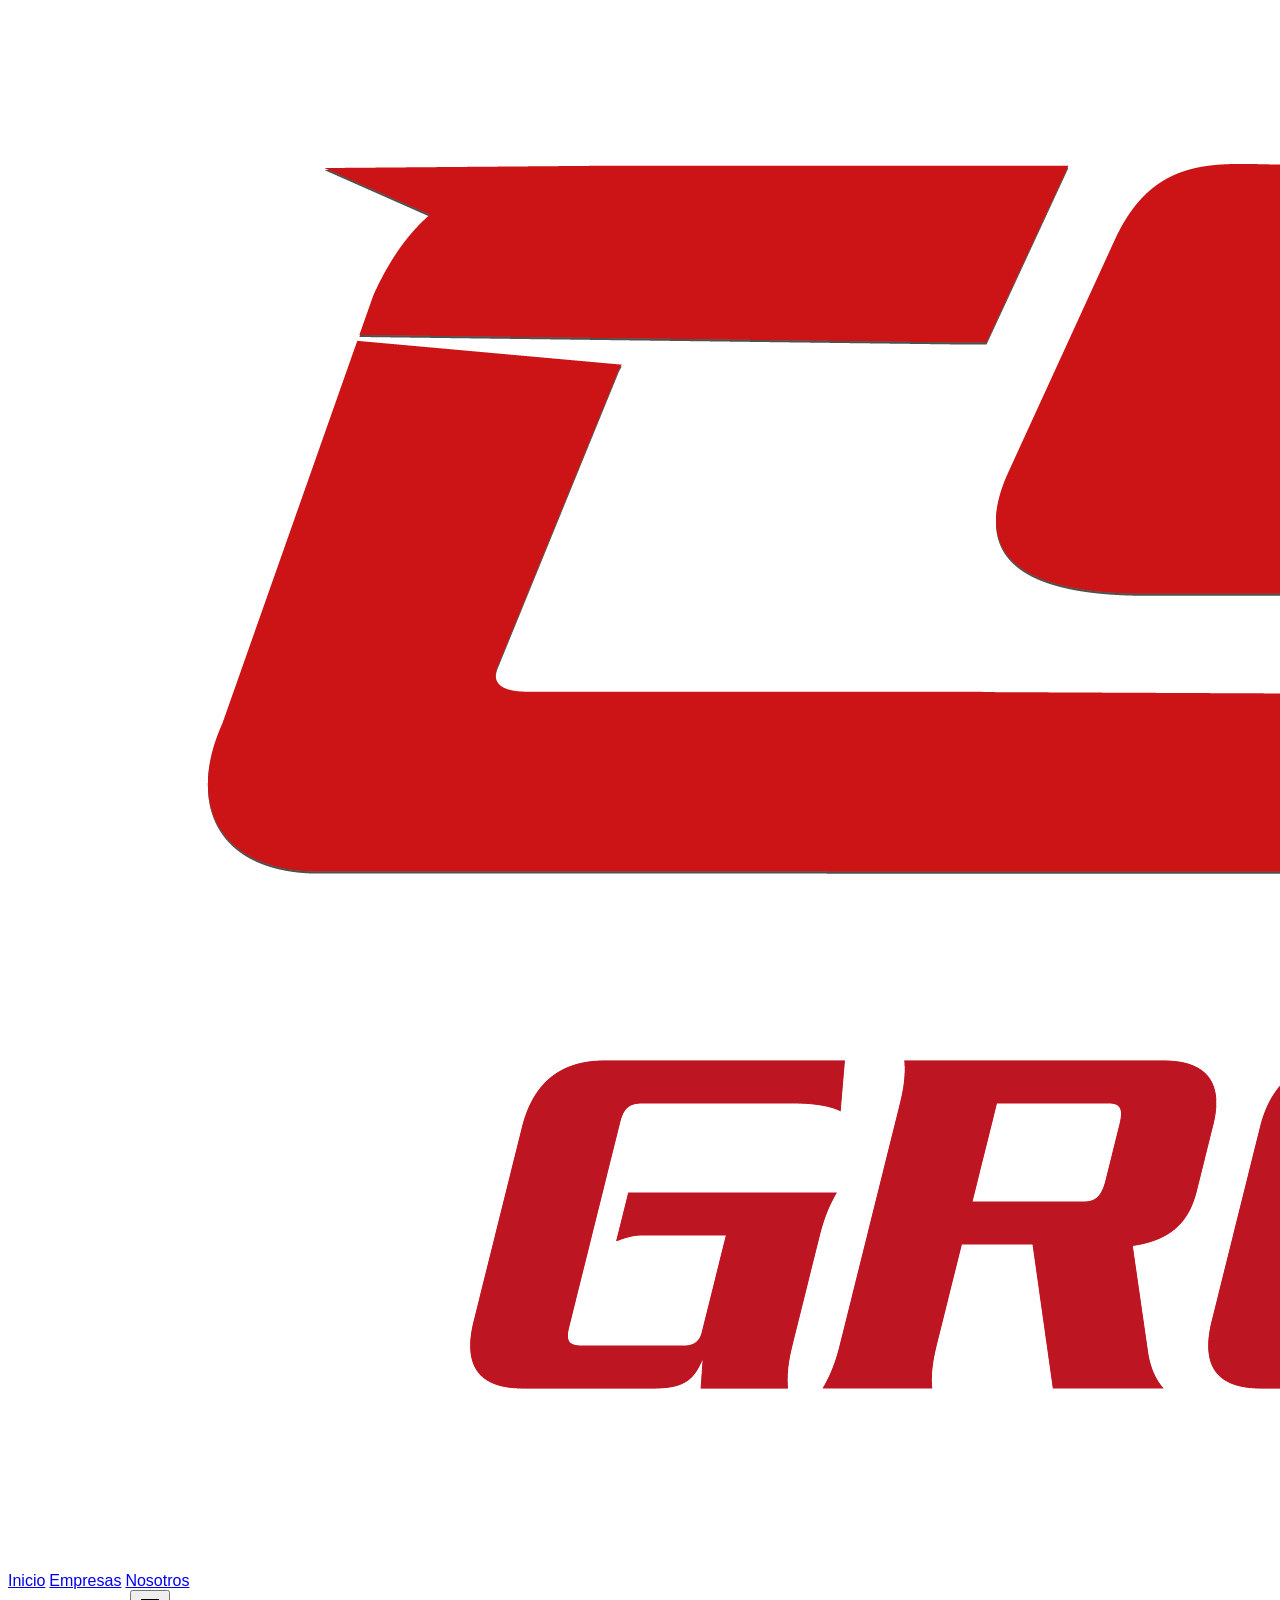
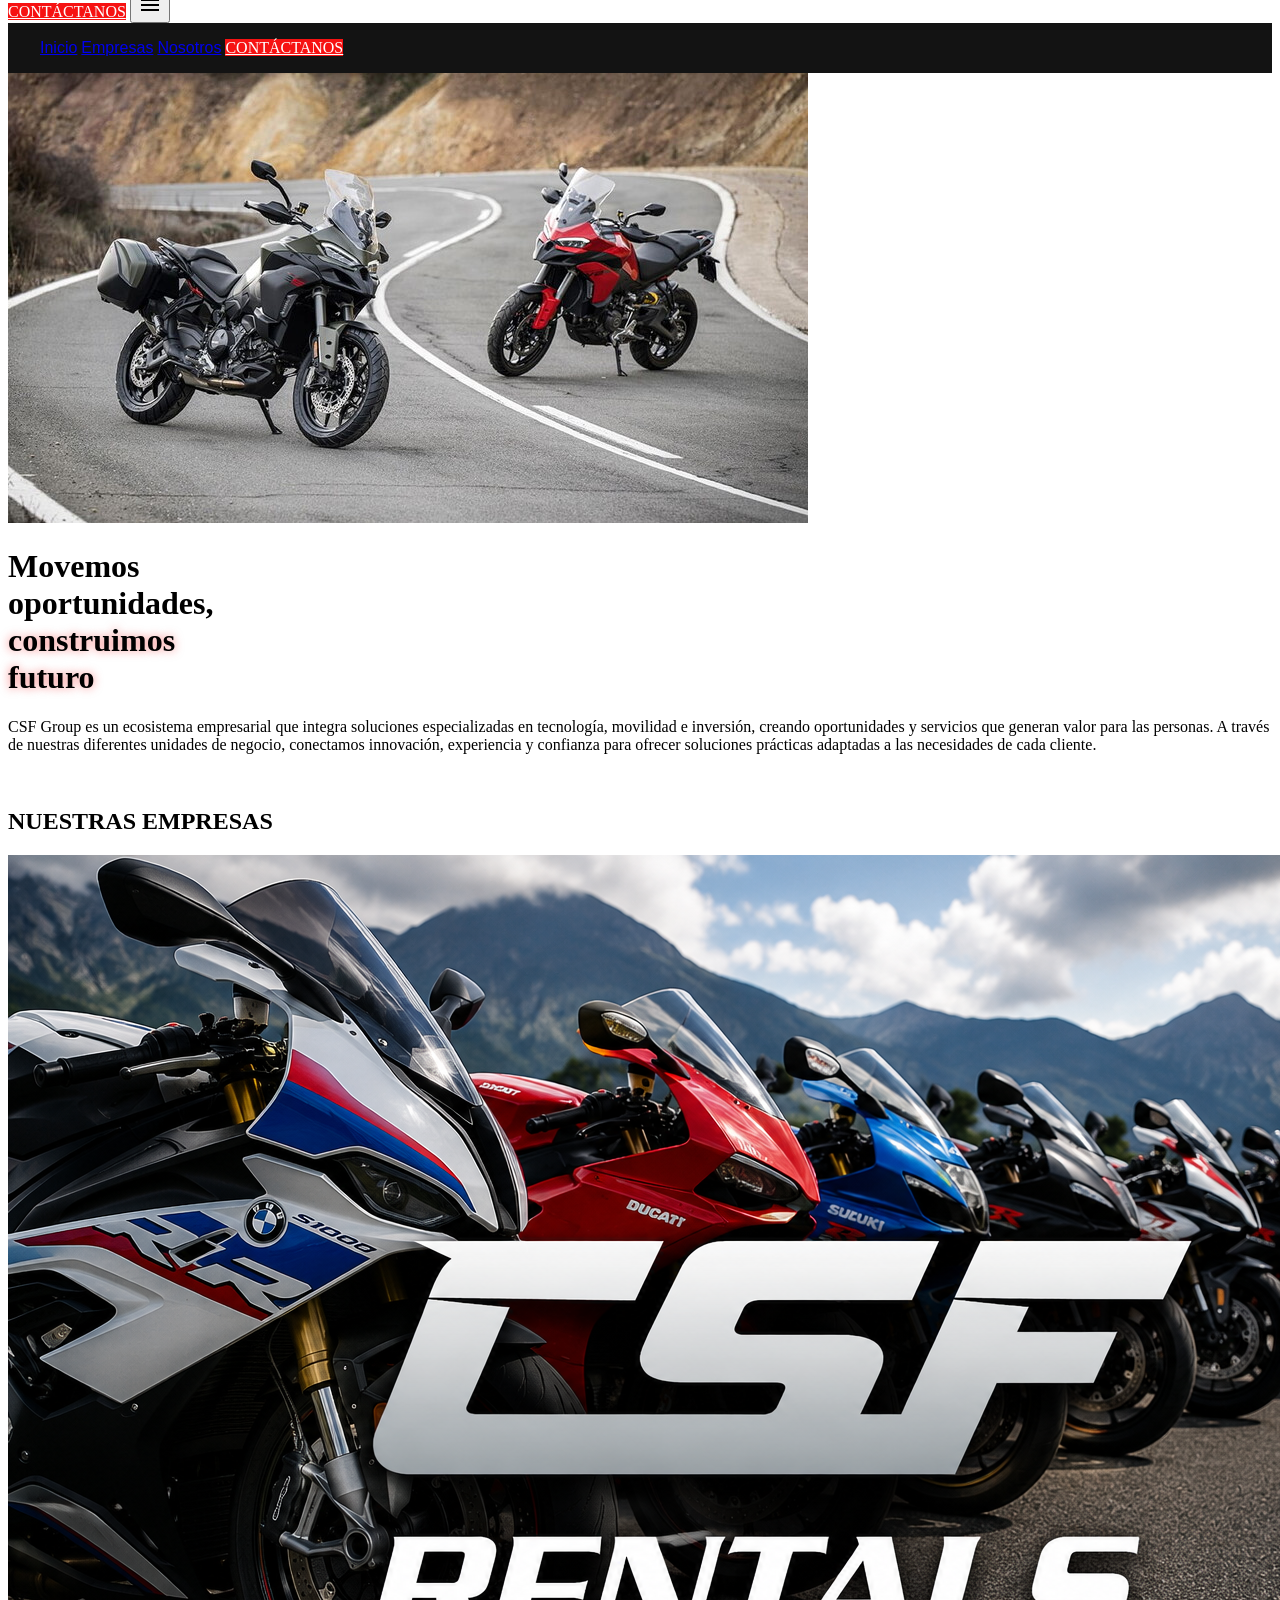
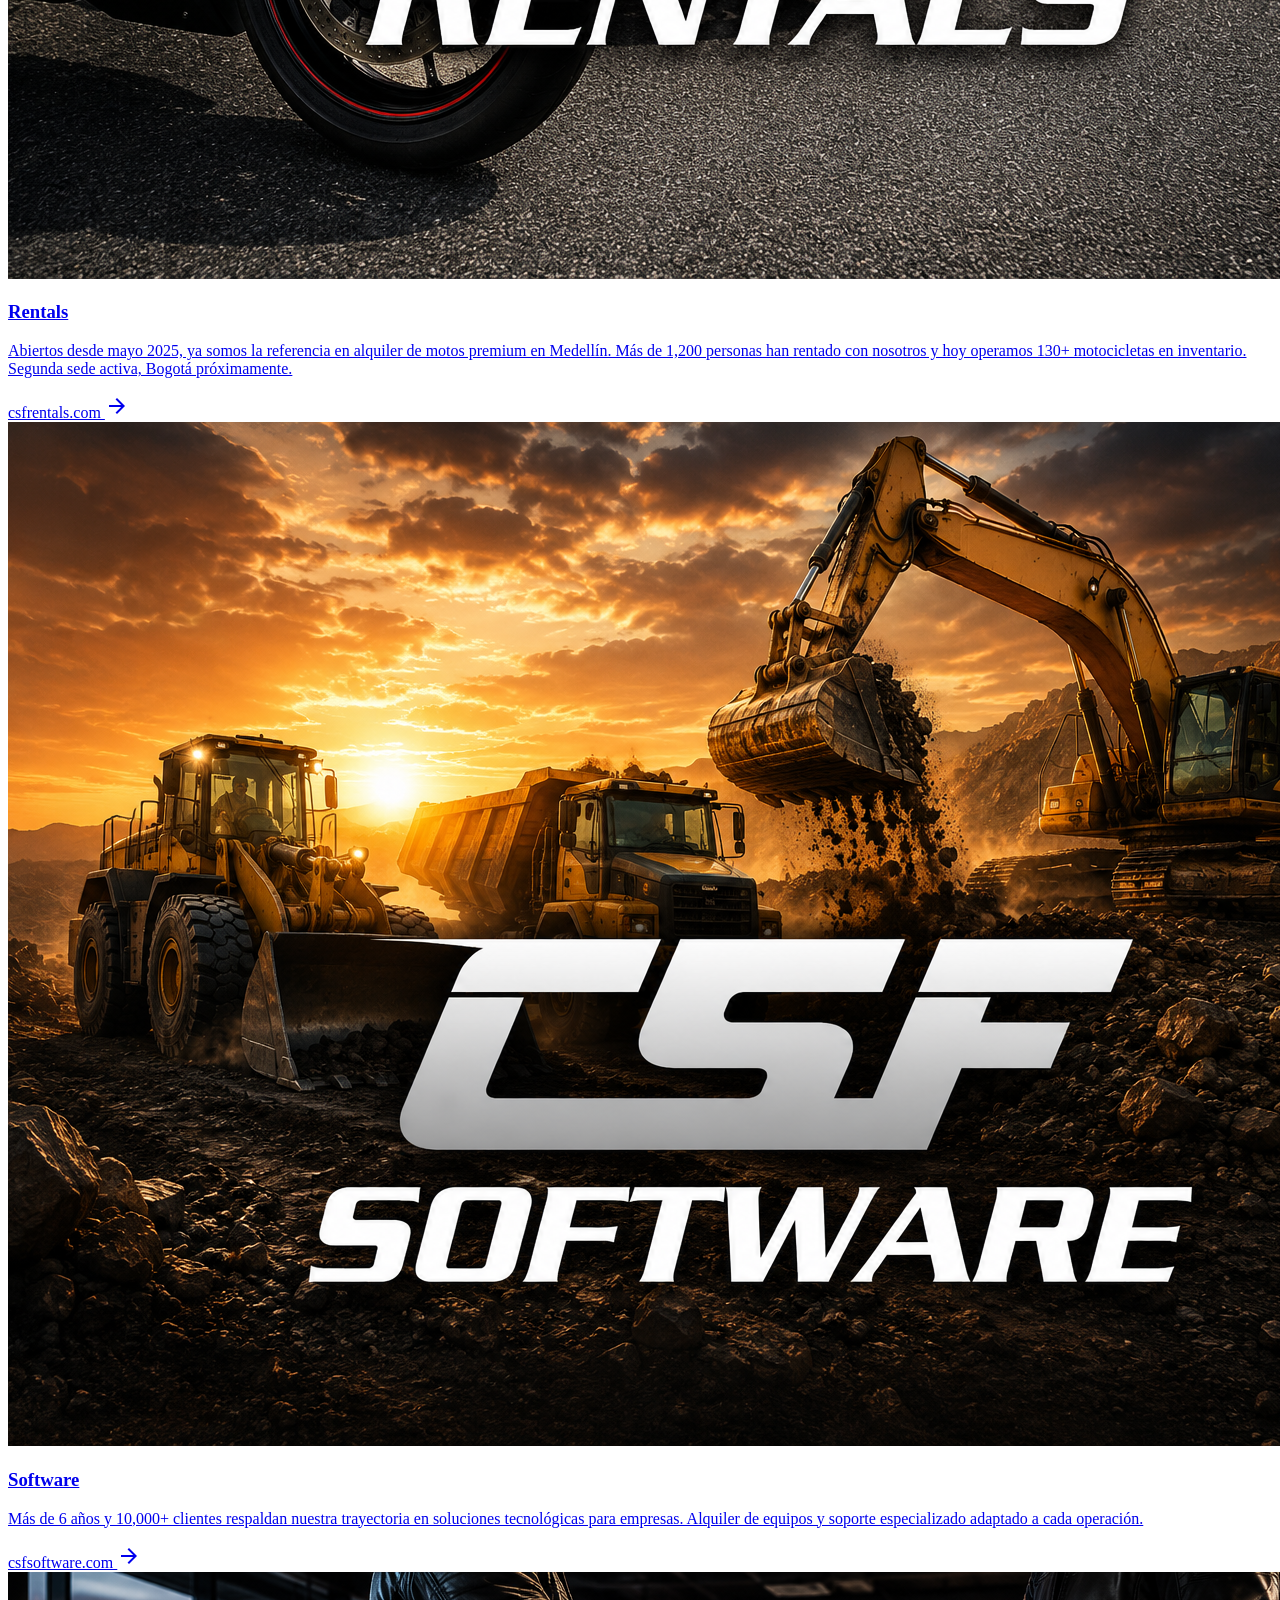
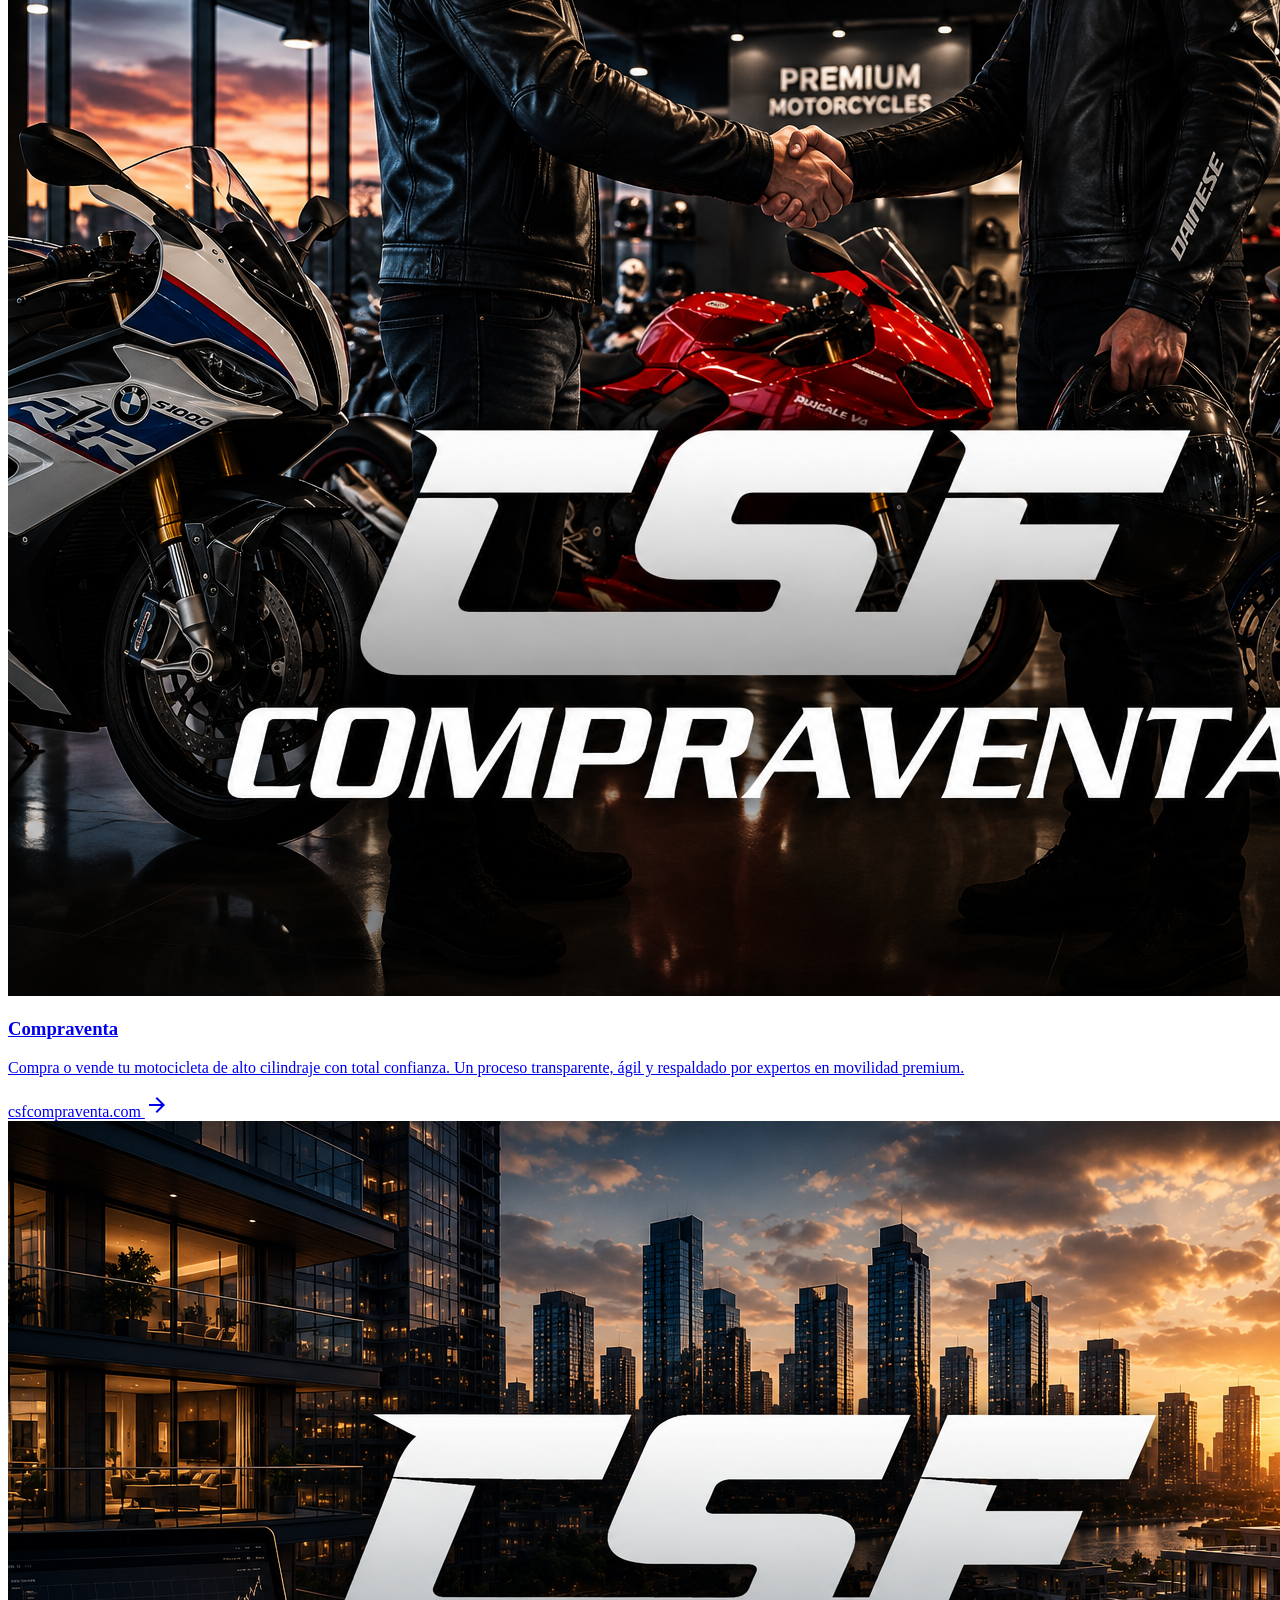
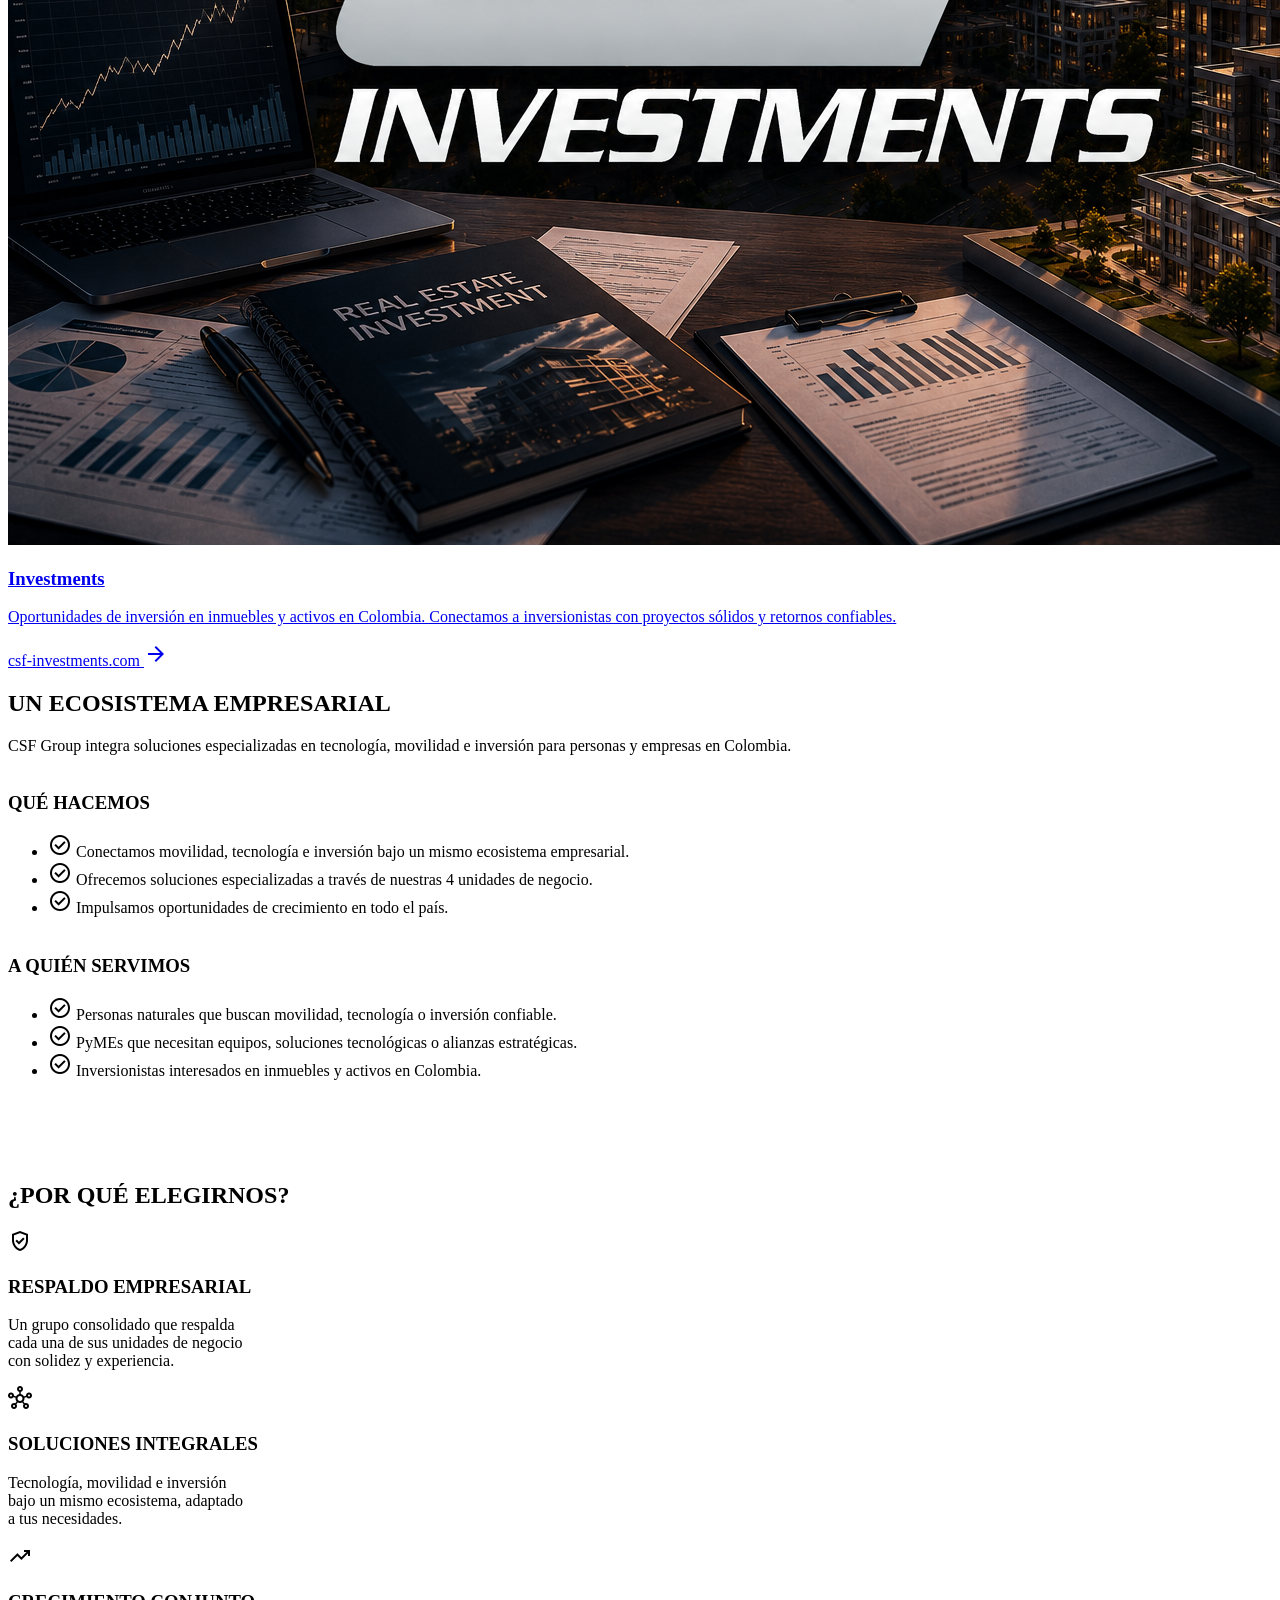
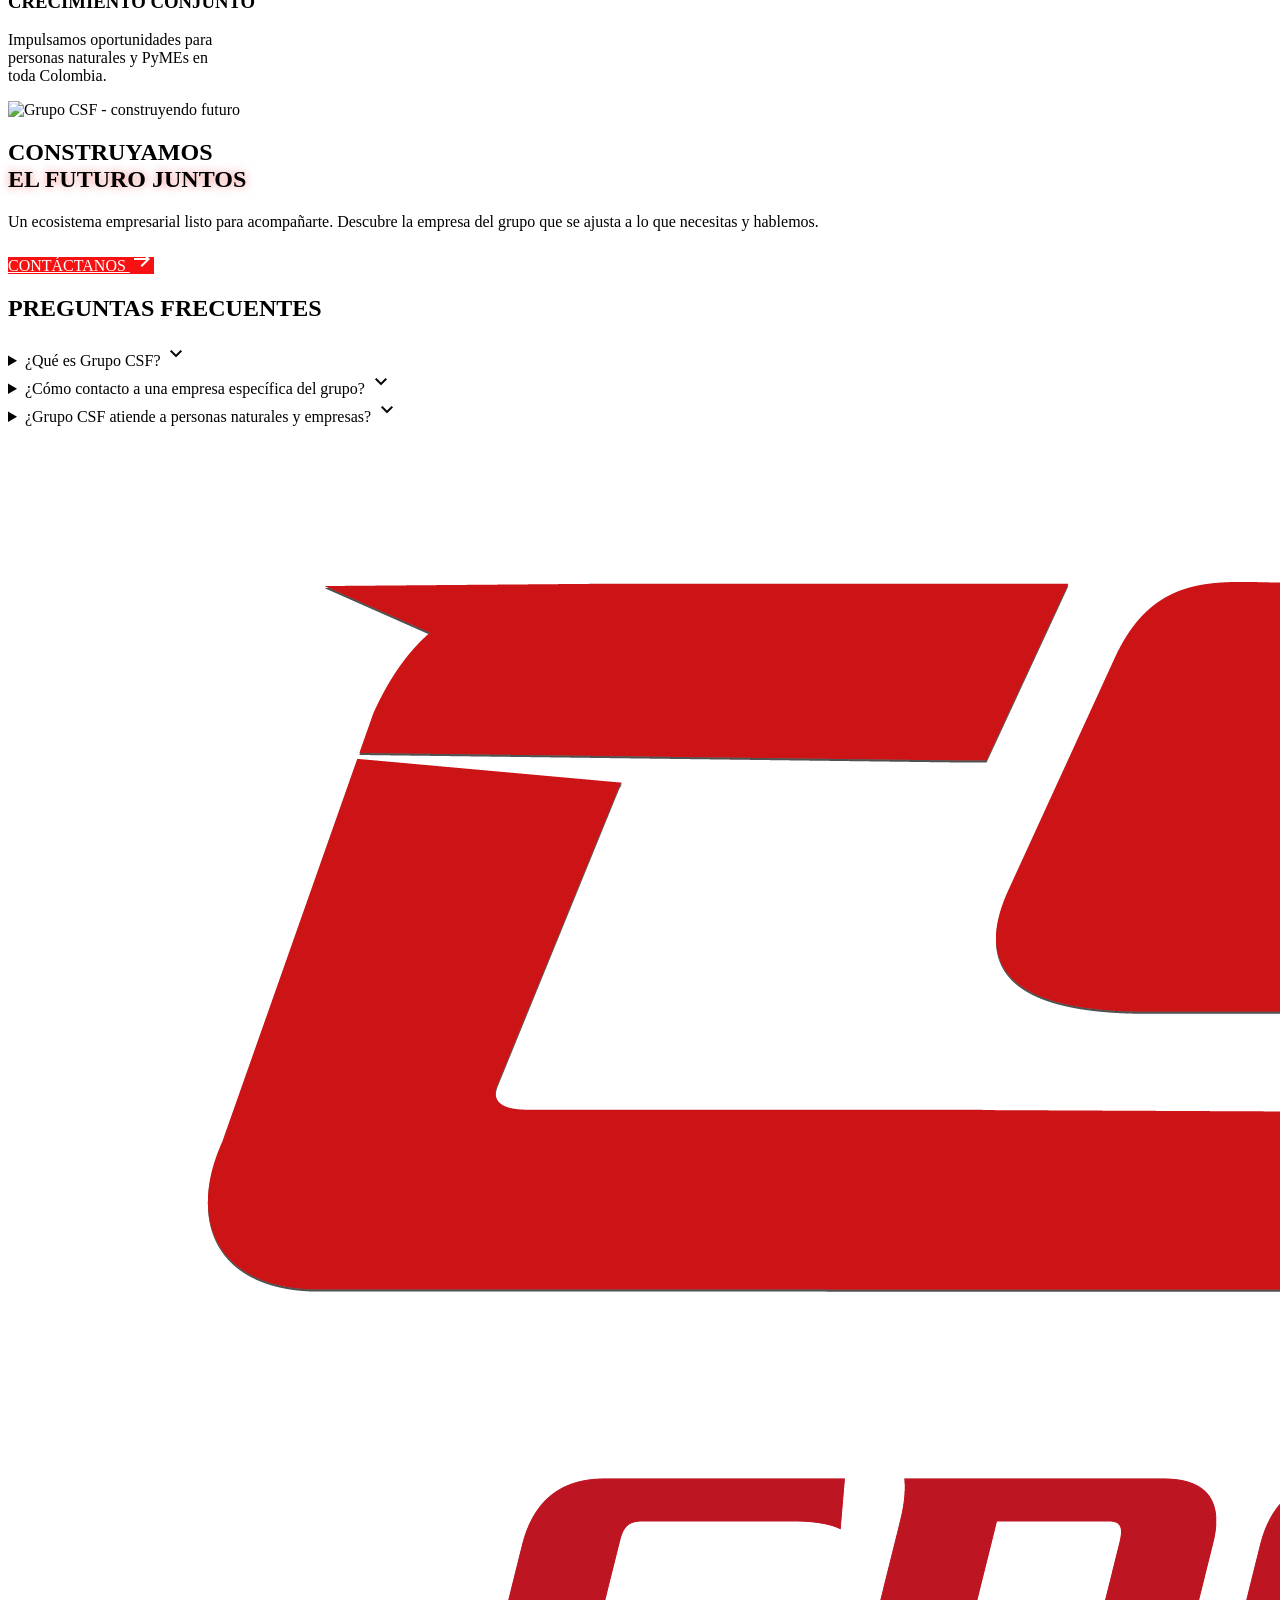
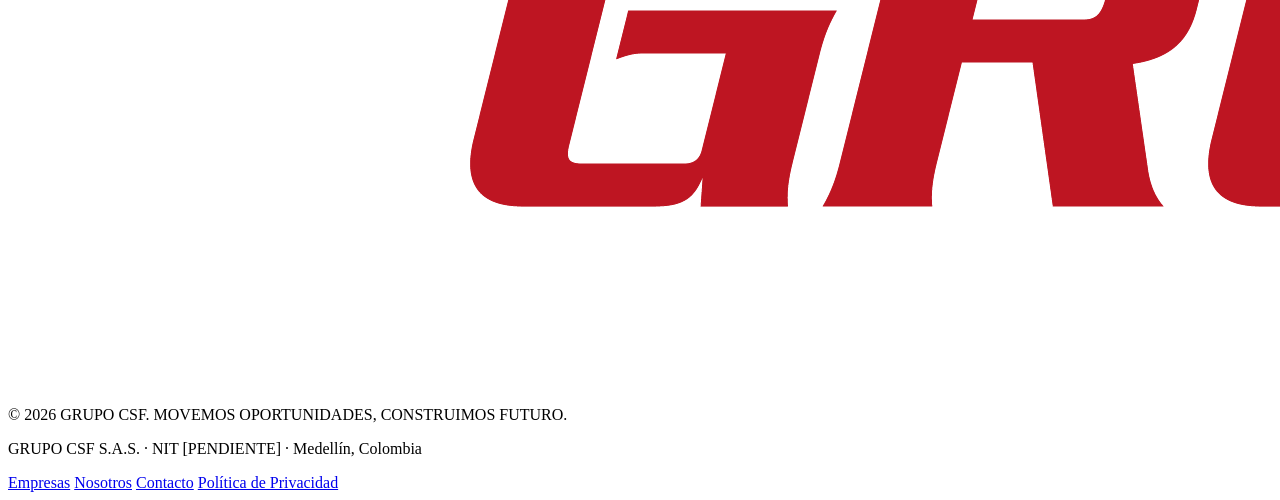
==== commit e7a5d740: "add logo slider" ====
--- a/index.html
+++ b/index.html
@@ -167,16 +167,6 @@
                         CONOCE NUESTRAS EMPRESAS
 </a>
 </div>
-<div class="logoloop mt-10" data-direction="left" data-hover-speed="15" data-logo-loop="" data-speed="60" style="--logoloop-gap:64px;--logoloop-logoHeight:64px;" aria-label="Empresas del grupo CSF">
-<div class="logoloop__track" data-logoloop-track="">
-<ul class="logoloop__list" data-logoloop-seq="" role="list">
-<li class="logoloop__item" role="listitem"><a href="https://csfrentals.com" rel="noopener" target="_blank"><img alt="CSF Rentals" src="./img/rentals.png" style="filter:brightness(0) invert(1);"/></a></li>
-<li class="logoloop__item" role="listitem"><a href="https://csfsoftware.com" rel="noopener" target="_blank"><img alt="CSF Software" src="./img/software.png" style="filter:brightness(0) invert(1);"/></a></li>
-<li class="logoloop__item" role="listitem"><a href="https://csfcompraventa.com" rel="noopener" target="_blank"><img alt="CSF Compraventa" src="./img/compraventa.png" style="filter:brightness(0) invert(1);"/></a></li>
-<li class="logoloop__item" role="listitem"><a href="https://csf-investments.com" rel="noopener" target="_blank"><img alt="CSF Investments" src="./img/investments.png" style="filter:brightness(0) invert(1);"/></a></li>
-</ul>
-</div>
-</div>
 </div>
 </div>
 </header>
@@ -272,6 +262,16 @@
 </li>
 </ul>
 </div>
+</div>
+</div>
+<div class="logoloop mt-16" data-direction="left" data-hover-speed="15" data-logo-loop="" data-speed="60" style="--logoloop-gap:64px;--logoloop-logoHeight:64px;" aria-label="Empresas del grupo CSF">
+<div class="logoloop__track" data-logoloop-track="">
+<ul class="logoloop__list" data-logoloop-seq="" role="list">
+<li class="logoloop__item" role="listitem"><a href="https://csfrentals.com" rel="noopener" target="_blank"><img alt="CSF Rentals" src="./img/rentals.png" style="filter:brightness(0) invert(1);"/></a></li>
+<li class="logoloop__item" role="listitem"><a href="https://csfsoftware.com" rel="noopener" target="_blank"><img alt="CSF Software" src="./img/software.png" style="filter:brightness(0) invert(1);"/></a></li>
+<li class="logoloop__item" role="listitem"><a href="https://csfcompraventa.com" rel="noopener" target="_blank"><img alt="CSF Compraventa" src="./img/compraventa.png" style="filter:brightness(0) invert(1);"/></a></li>
+<li class="logoloop__item" role="listitem"><a href="https://csf-investments.com" rel="noopener" target="_blank"><img alt="CSF Investments" src="./img/investments.png" style="filter:brightness(0) invert(1);"/></a></li>
+</ul>
 </div>
 </div>
 </section>
--- a/styles/global.css
+++ b/styles/global.css
@@ -171,11 +171,23 @@
   margin-right: var(--logoloop-gap);
   display: flex;
   align-items: center;
+  justify-content: center;
+  height: var(--logoloop-logoHeight);
+  width: calc(var(--logoloop-logoHeight) * 2.6);
+}
+
+.logoloop__item a {
+  display: flex;
+  align-items: center;
+  justify-content: center;
+  height: 100%;
+  width: 100%;
 }
 
 .logoloop__item img {
-  height: var(--logoloop-logoHeight);
-  width: auto;
+  height: 100%;
+  width: 100%;
+  max-height: var(--logoloop-logoHeight);
   display: block;
   object-fit: contain;
   opacity: 0.6;
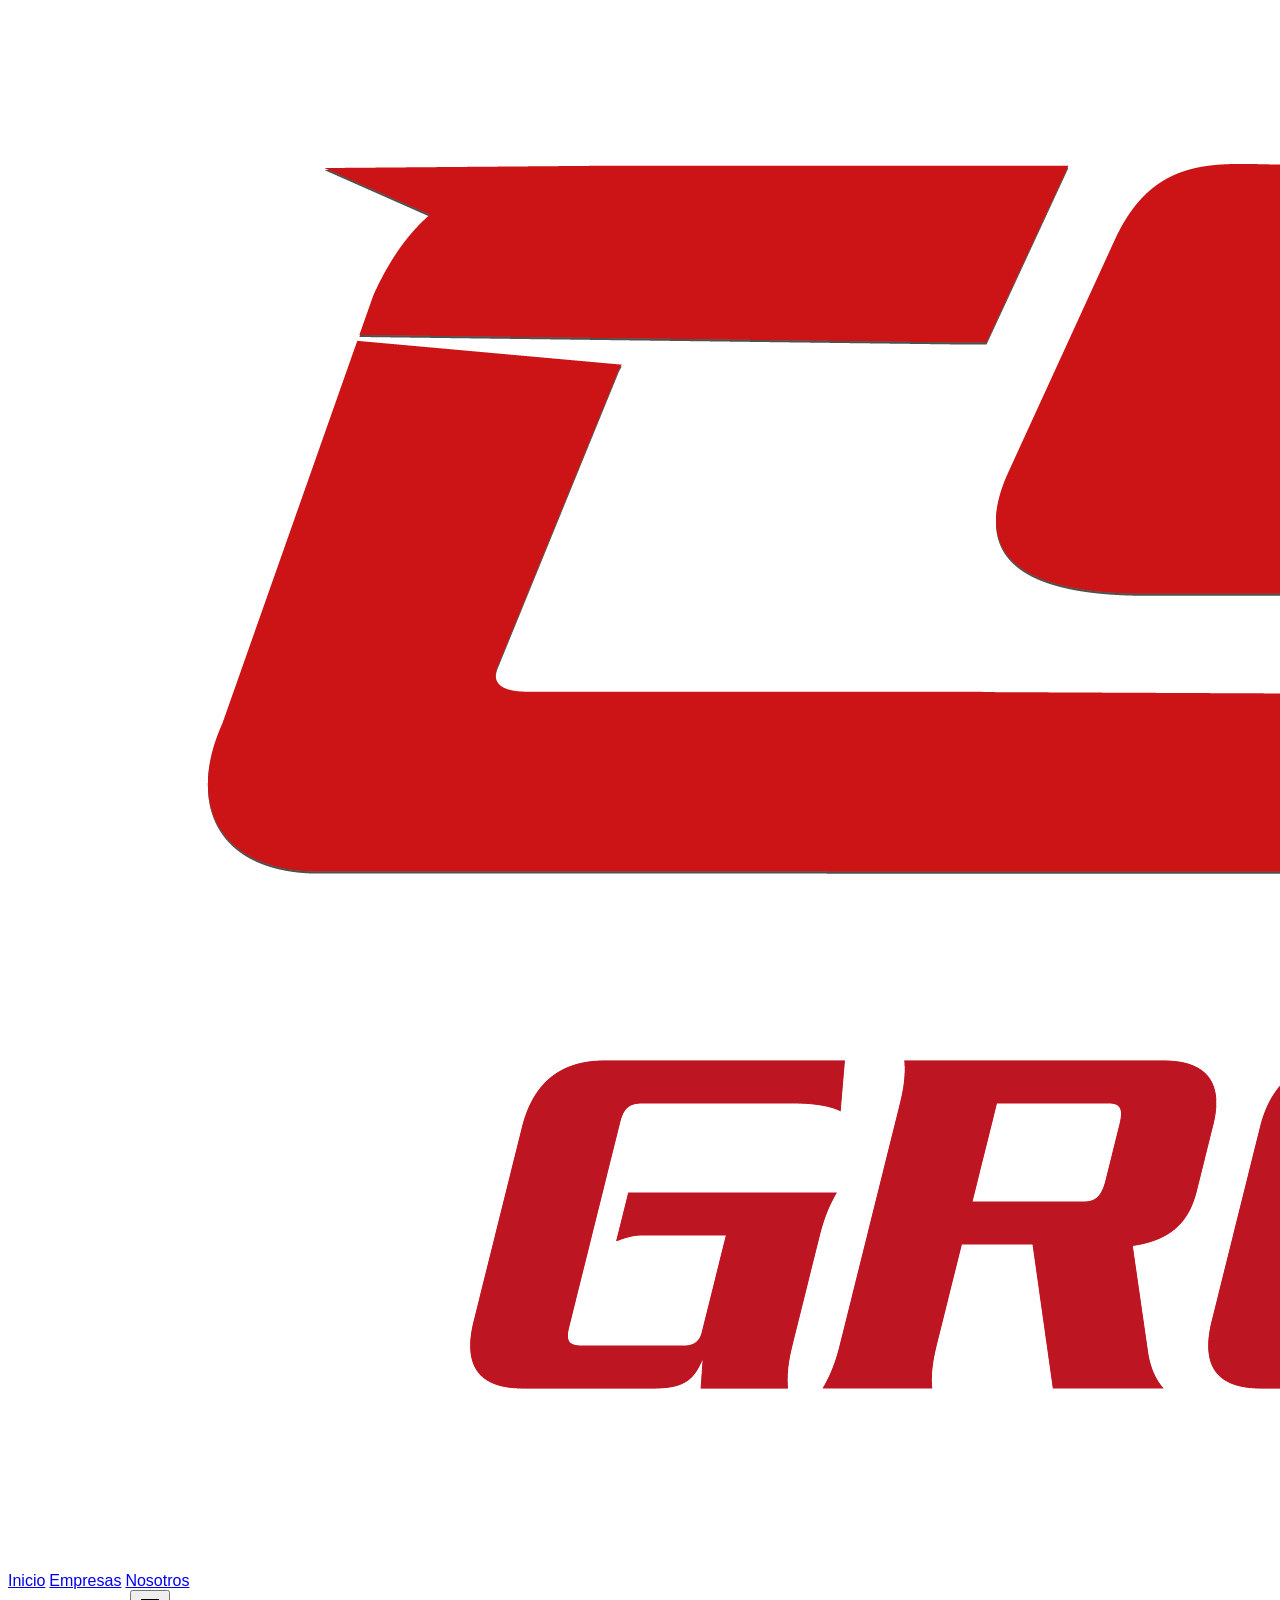
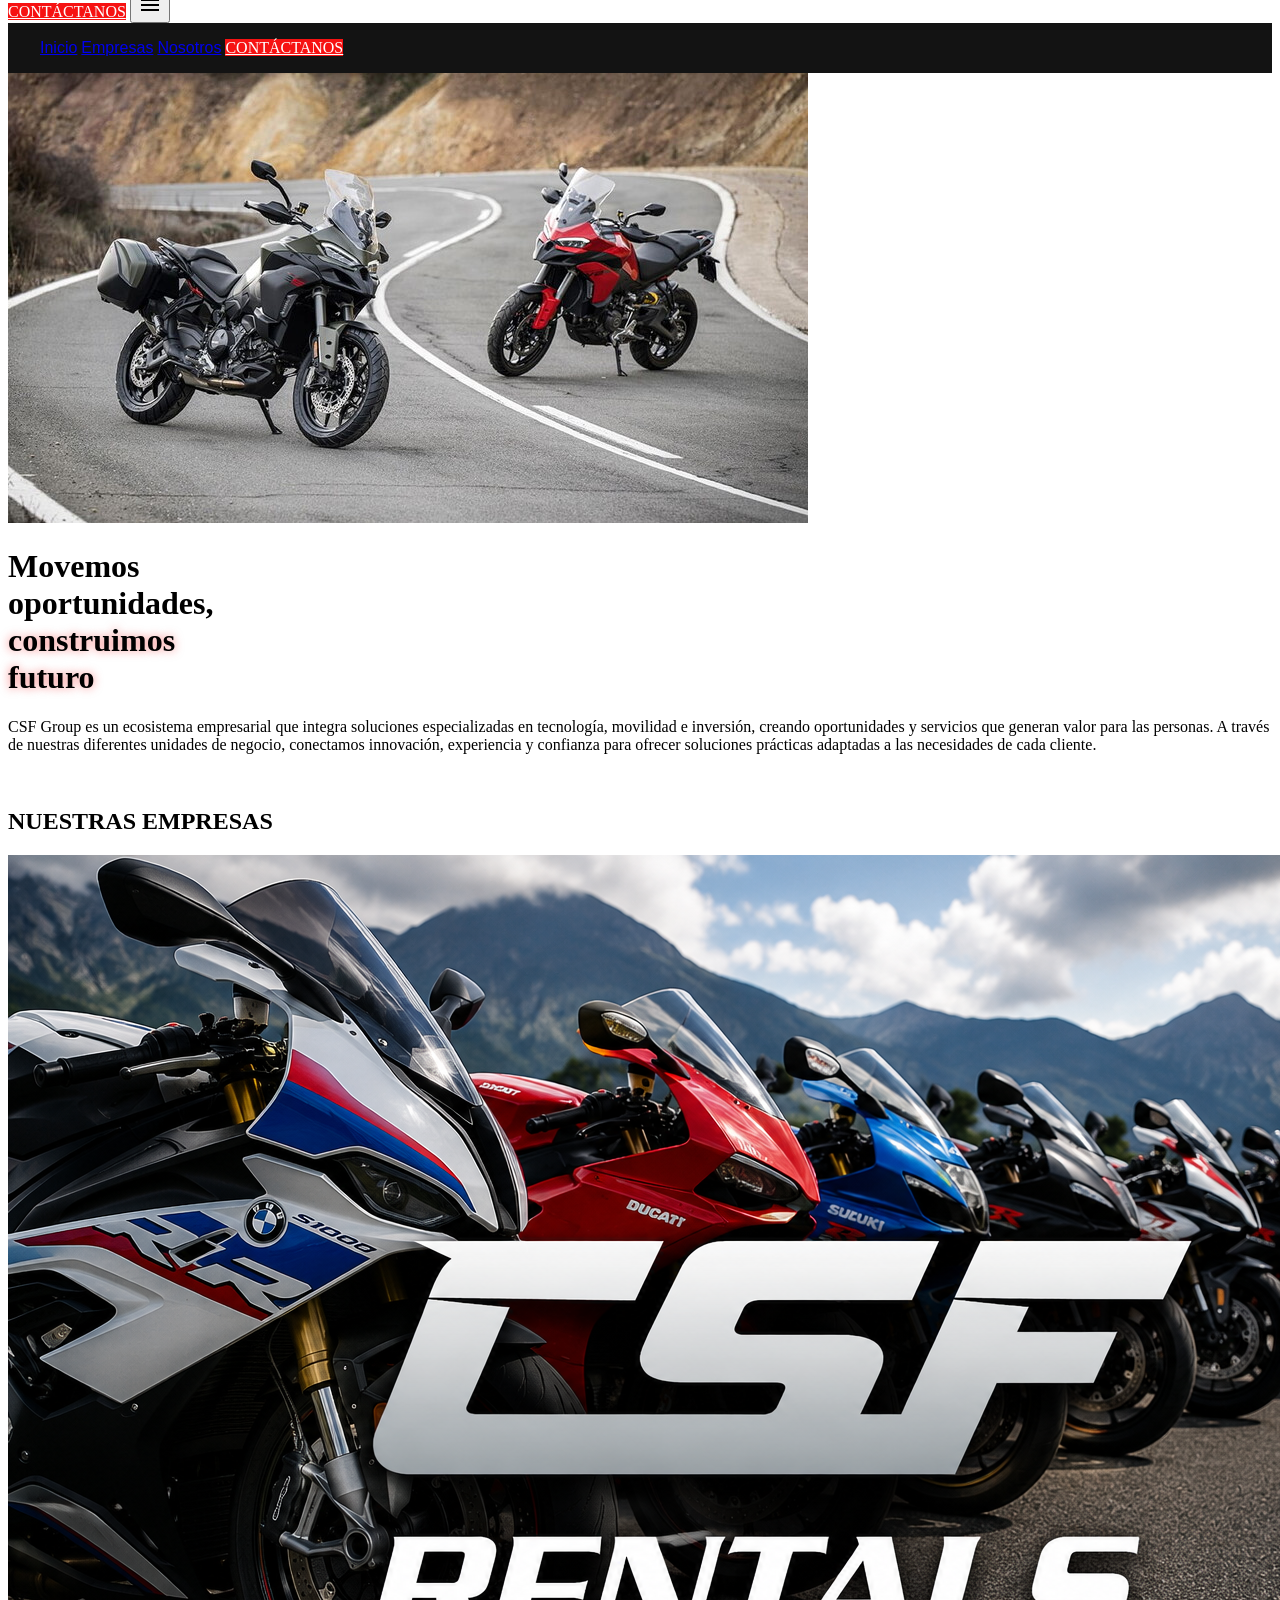
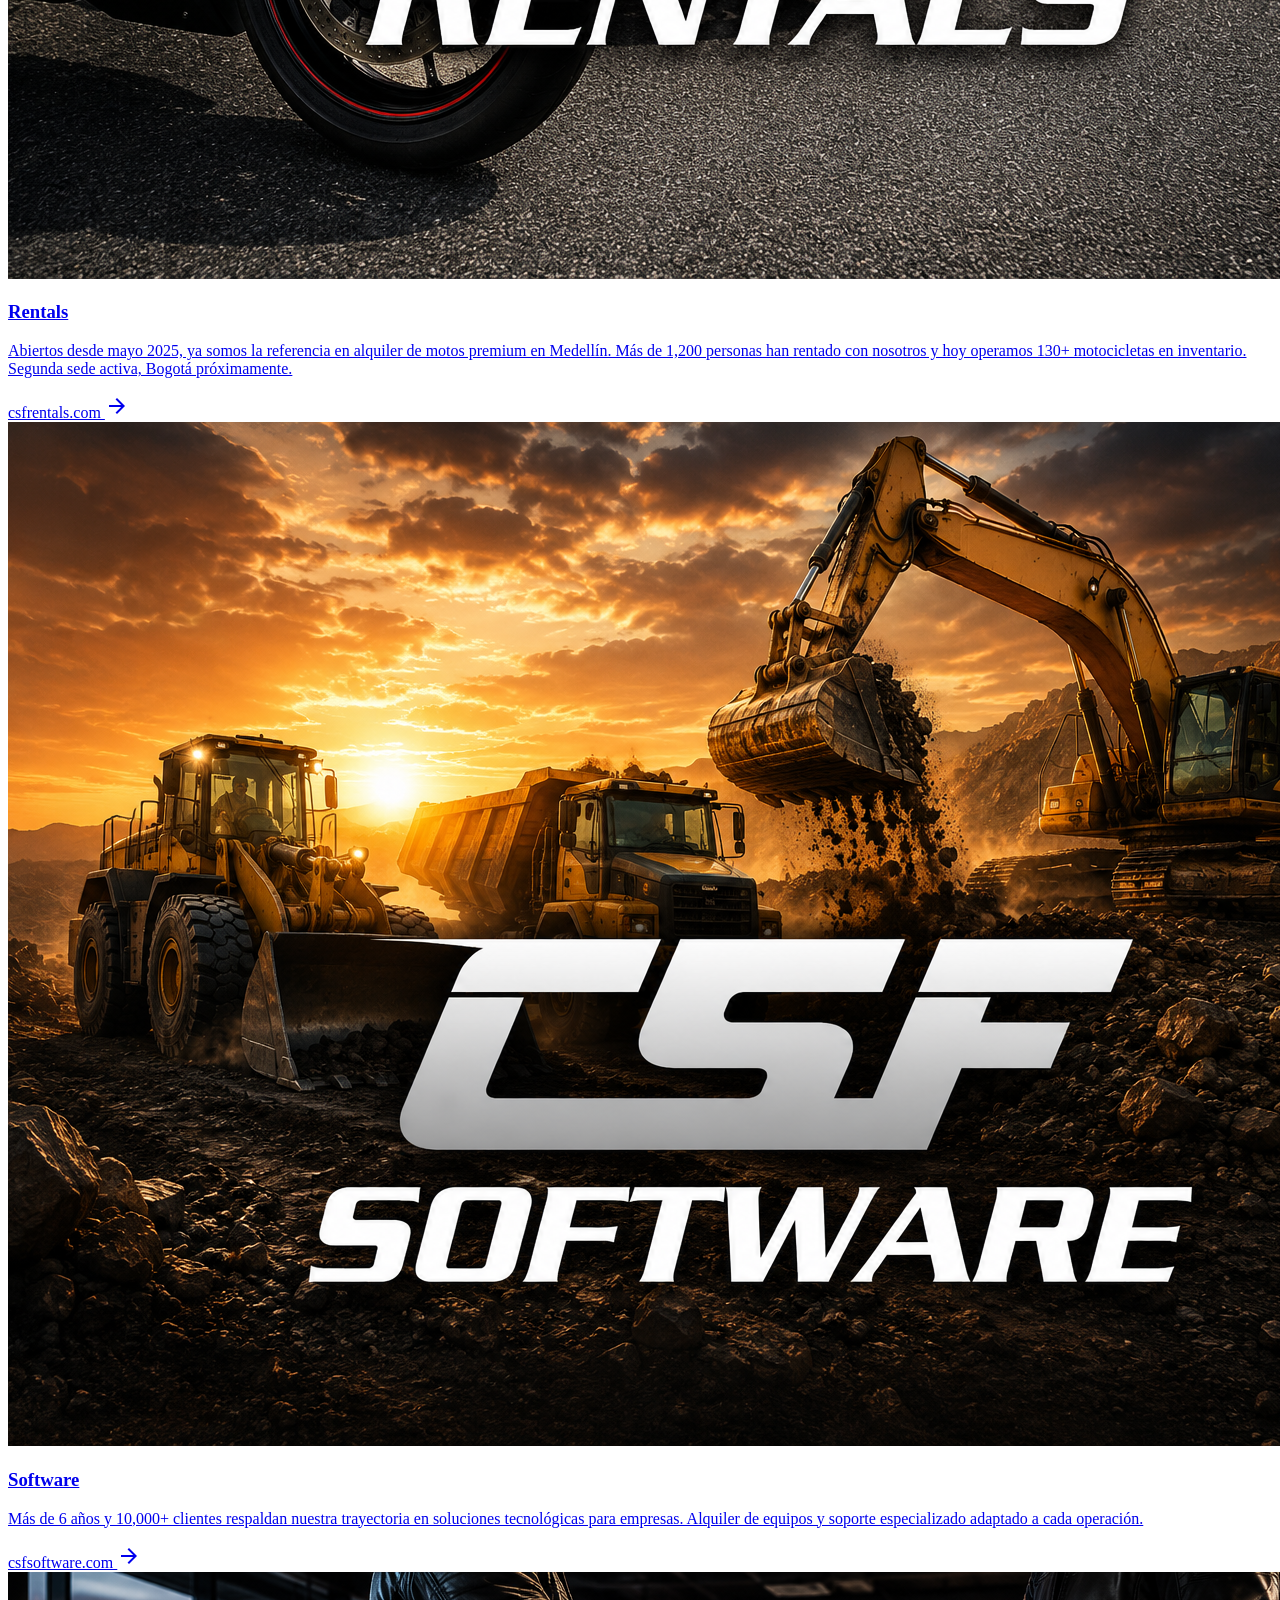
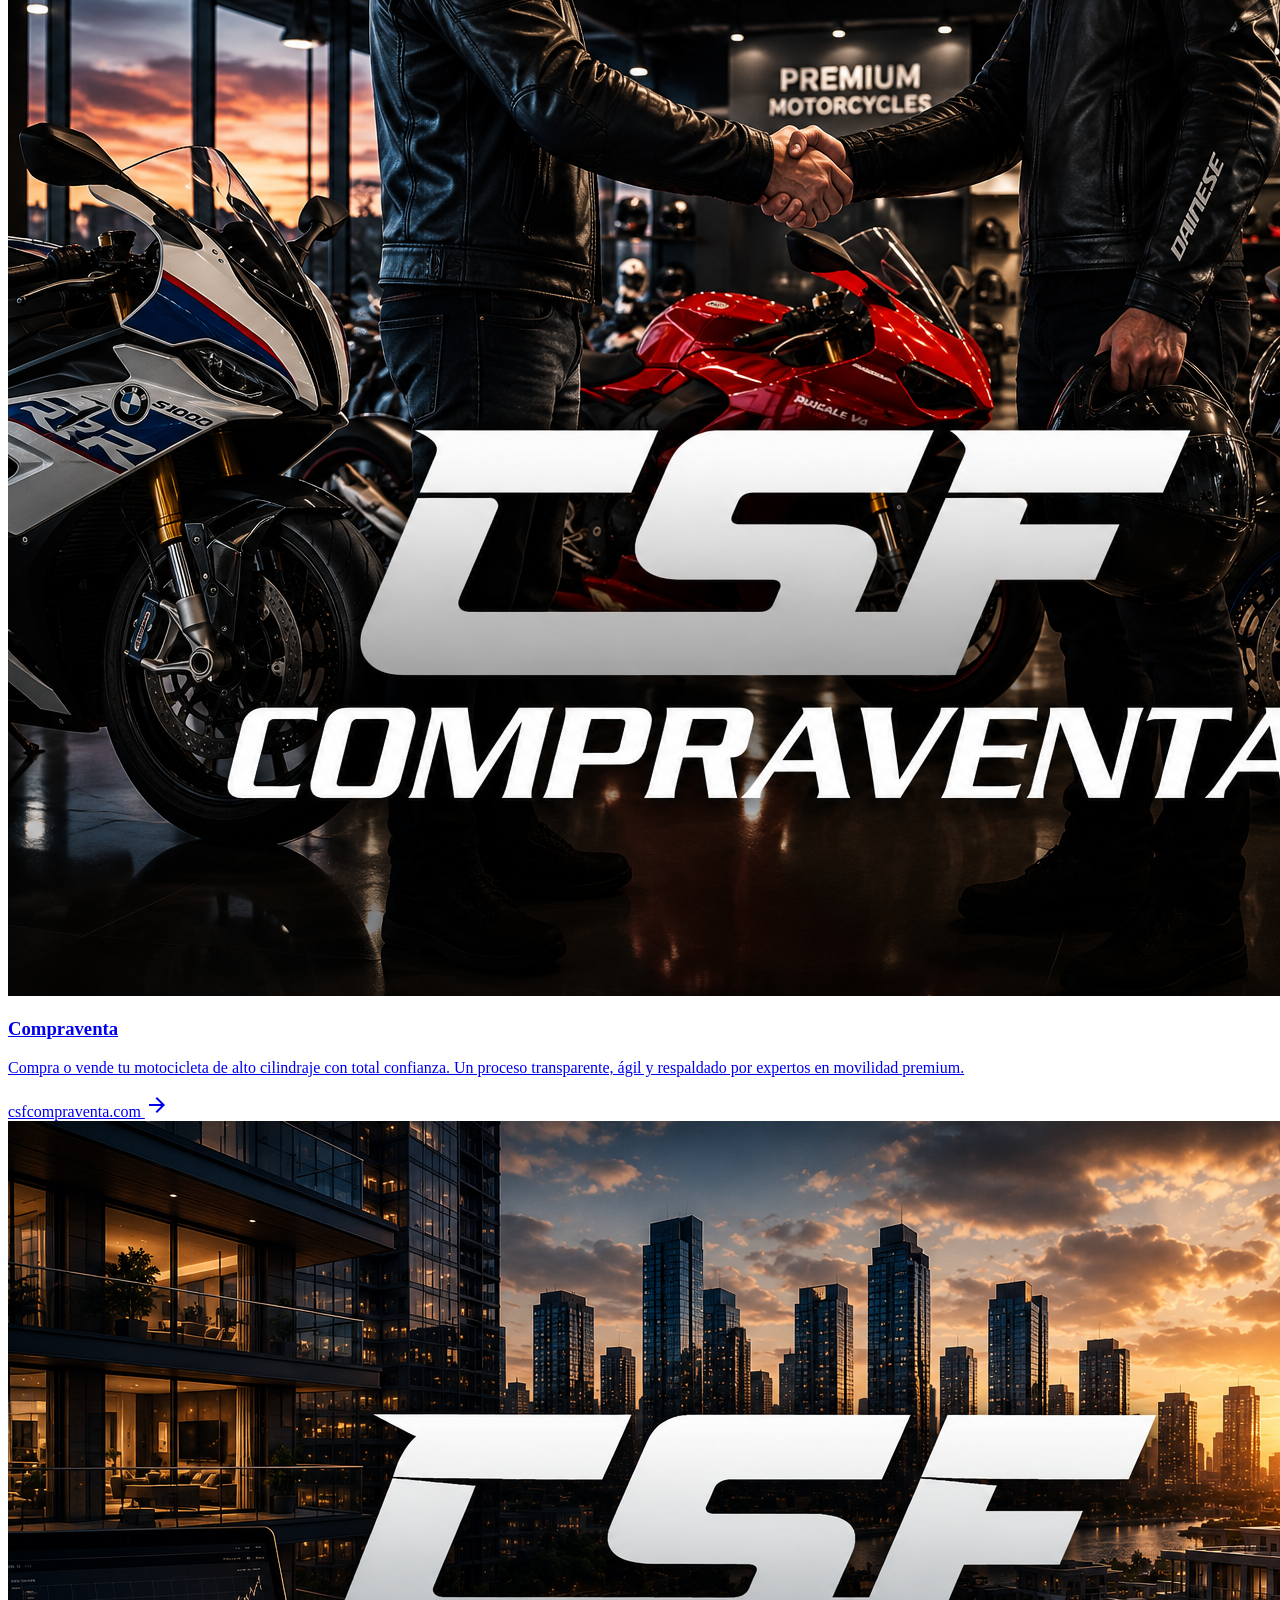
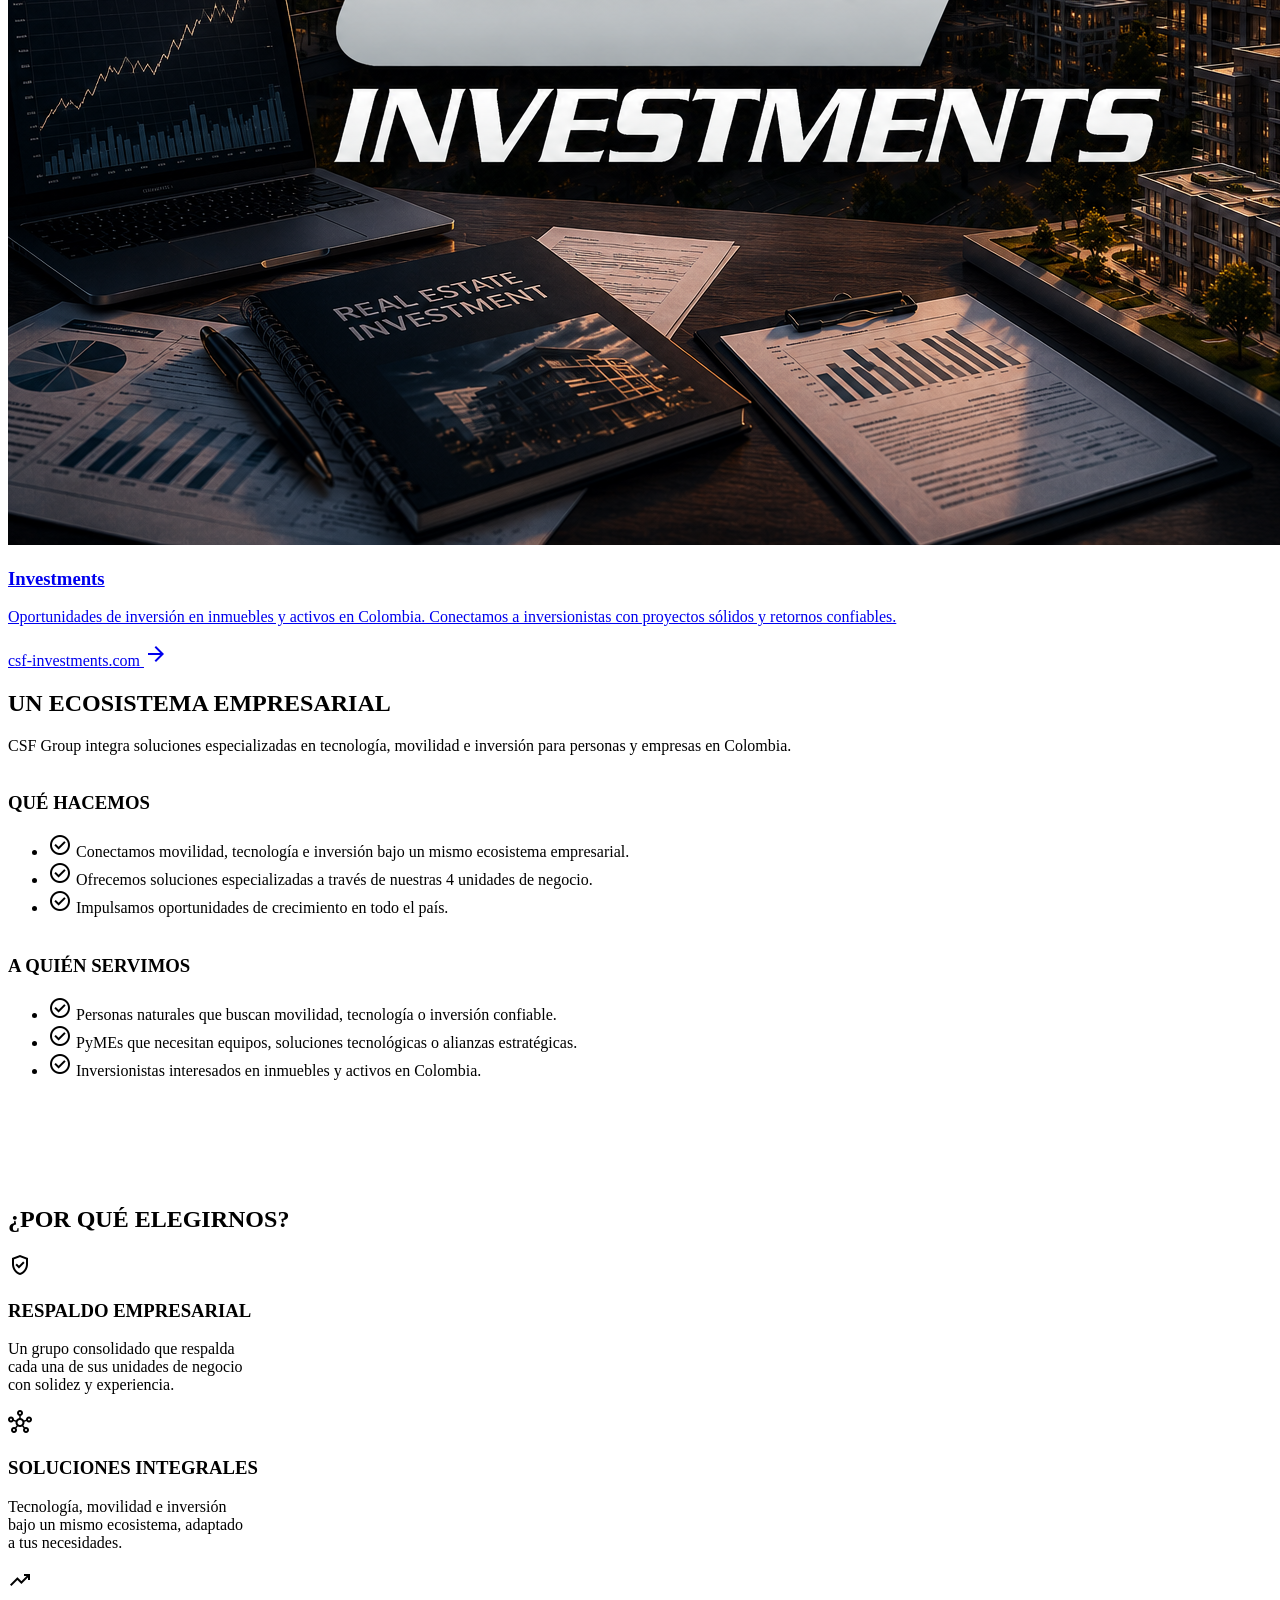
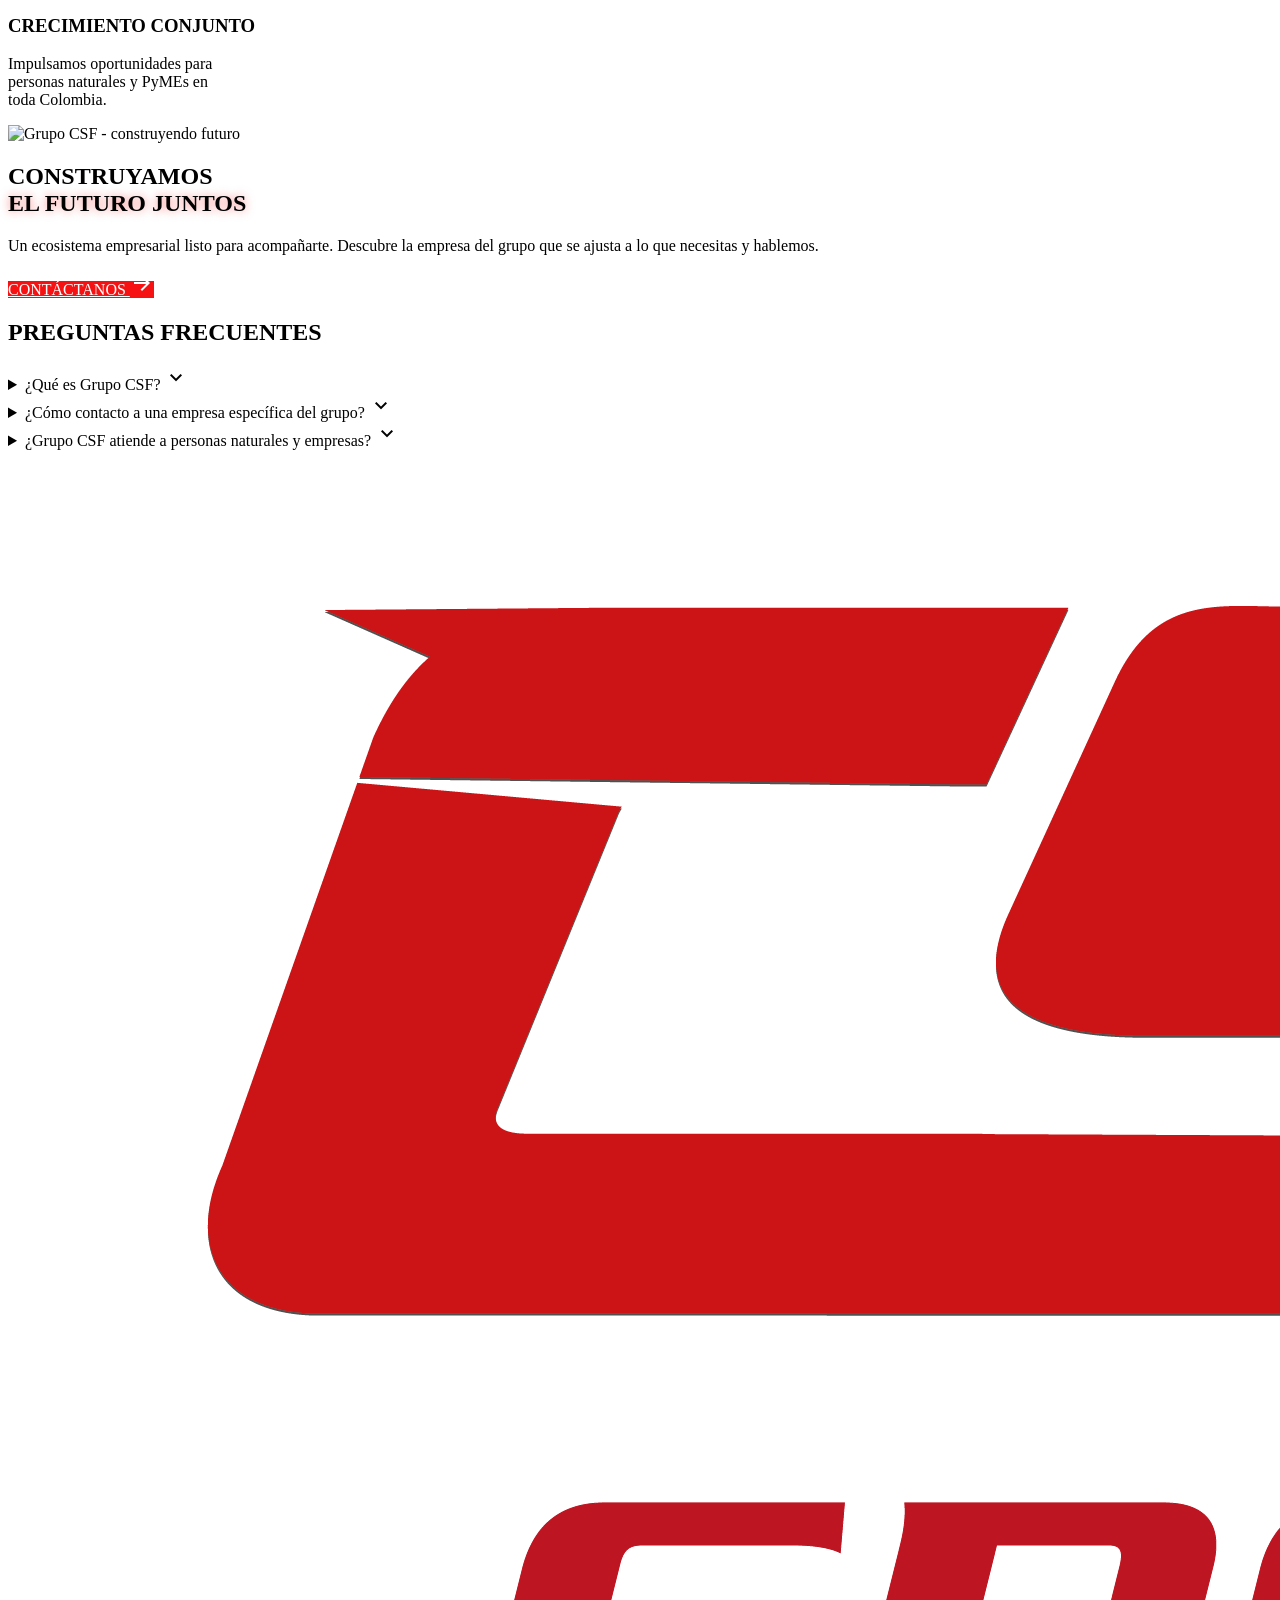
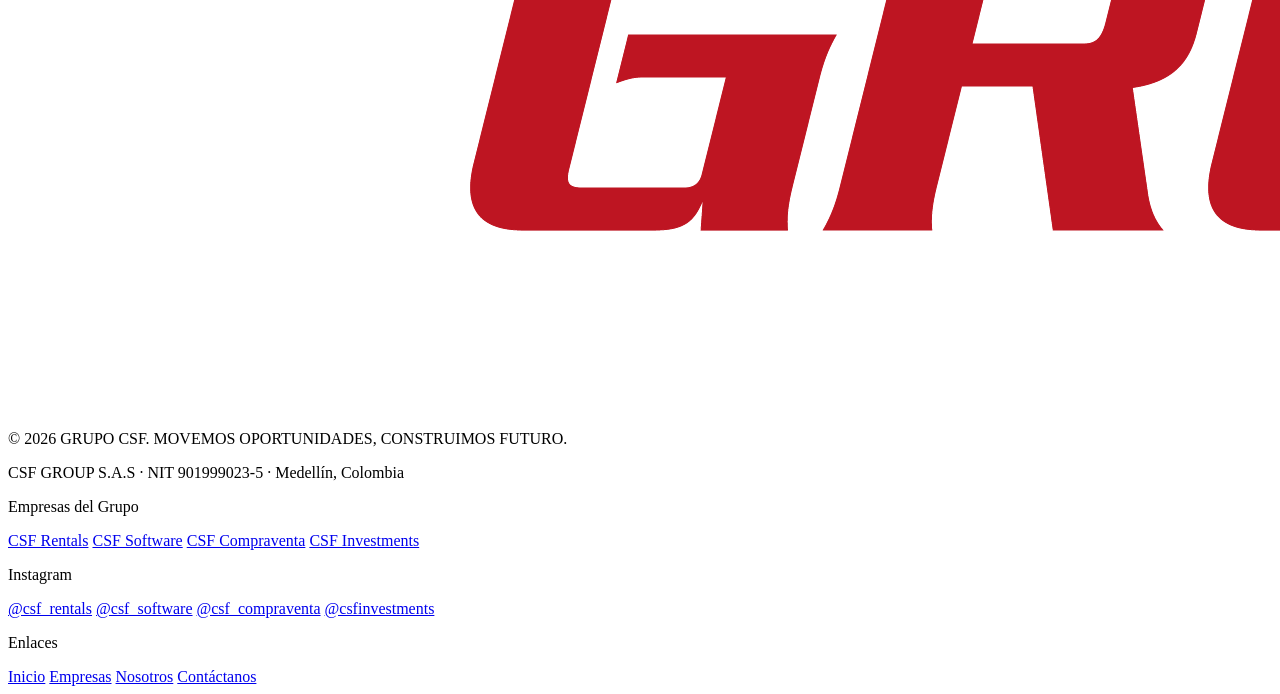
==== commit 50f3303c: "client adjustmens 2" ====
--- a/index.html
+++ b/index.html
@@ -4,6 +4,7 @@
 <meta charset="utf-8"/>
 <meta content="width=device-width, initial-scale=1.0" name="viewport"/>
 <title>Grupo CSF | Movemos oportunidades, construimos futuro</title>
+<link href="img/csfgrouplogo.png" rel="icon" type="image/png"/>
 <script src="https://cdn.tailwindcss.com?plugins=forms,container-queries"></script>
 <link href="https://fonts.googleapis.com" rel="preconnect"/>
 <link crossorigin="" href="https://fonts.gstatic.com" rel="preconnect"/>
@@ -161,7 +162,7 @@
 <h1 class="font-headline-lg-mobile text-headline-lg-mobile lg:font-headline-lg lg:text-headline-lg text-text-high-emphasis uppercase italic leading-none text-center md:text-left">
 <span data-split-text="chars, words">Movemos<br class="md:hidden"/> oportunidades,</span> <br/><span class="text-primary text-glow" data-split-text="chars, words">construimos<br class="md:hidden"/> futuro</span>
 </h1>
-<p class="font-body-lg text-body-md md:text-body-lg text-text-low-emphasis max-w-2xl mt-4 text-center md:text-left border-l-0 md:border-l-2 border-primary pl-0 md:pl-4" data-split-text="words">CSF Group es un ecosistema empresarial que integra soluciones especializadas en tecnología, movilidad e inversión, creando oportunidades y servicios que generan valor para las personas. A través de nuestras diferentes unidades de negocio, conectamos innovación, experiencia y confianza para ofrecer soluciones prácticas adaptadas a las necesidades de cada cliente.</p>
+<p class="font-body-lg text-body-md md:text-body-lg text-text-low-emphasis max-w-2xl mt-4 text-center md:text-left border-l-0 md:border-l-2 border-primary pl-0 md:pl-4" data-blur-in>CSF Group es un ecosistema empresarial que integra soluciones especializadas en tecnología, movilidad e inversión, creando oportunidades y servicios que generan valor para las personas. A través de nuestras diferentes unidades de negocio, conectamos innovación, experiencia y confianza para ofrecer soluciones prácticas adaptadas a las necesidades de cada cliente.</p>
 <div class="flex flex-col sm:flex-row gap-4 mt-8">
 <a class="bg-primary text-on-primary px-10 py-5 font-cta-text text-cta-text uppercase tracking-widest text-center  transition-all duration-300 hover:shadow-[0_0_20px_rgba(246,18,18,0.6)] clip-path-slant flex items-center justify-center gap-2" data-anim-delay="0.6" data-anim-direction="horizontal" data-anim-distance="80" data-anim-duration="1" data-anim-ease="power3.out" data-animate-content="" href="#empresas">
                         CONOCE NUESTRAS EMPRESAS
@@ -344,17 +345,34 @@
 </div>
 </section>
 <!-- Footer -->
-<footer class="bg-surface-container-lowest dark:bg-surface-container-lowest full-width bottom-0 bg-surface-container-high border-t border-white/5 flat no shadows flex flex-col md:flex-row justify-between items-center py-12 px-grid-margin gap-content-stack w-full mt-section-gap">
+<footer class="bg-surface-container-lowest dark:bg-surface-container-lowest full-width bottom-0 bg-surface-container-high border-t border-white/5 flat no shadows w-full mt-section-gap">
+<div class="flex flex-col md:flex-row justify-between items-center md:items-start py-12 px-grid-margin gap-content-stack w-full">
 <div class="flex flex-col items-center md:items-start gap-4">
 <img alt="Grupo CSF" class="h-20 w-auto object-contain" src="./img/csfgrouplogo.png"/>
-<p class="font-label-technical text-label-technical text-on-surface-variant">© 2026 GRUPO CSF. MOVEMOS OPORTUNIDADES, CONSTRUIMOS FUTURO.</p>
-<p class="font-label-technical text-label-technical text-on-surface-variant/70 text-xs">GRUPO CSF S.A.S. · NIT [PENDIENTE] · Medellín, Colombia</p>
-</div>
-<div class="flex flex-wrap justify-center gap-6">
-<a class="font-label-technical text-label-technical text-on-surface-variant hover:text-tertiary transition-all duration-200" href="#empresas">Empresas</a>
-<a class="font-label-technical text-label-technical text-on-surface-variant hover:text-tertiary transition-all duration-200" href="./nosotros.html">Nosotros</a>
-<a class="font-label-technical text-label-technical text-on-surface-variant hover:text-tertiary transition-all duration-200" href="./contacto.html">Contacto</a>
-<a class="font-label-technical text-label-technical text-on-surface-variant hover:text-tertiary transition-all duration-200" href="#">Política de Privacidad</a>
+<p class="font-body-md font-normal text-sm text-on-surface-variant">© 2026 GRUPO CSF. MOVEMOS OPORTUNIDADES, CONSTRUIMOS FUTURO.</p>
+<p class="font-body-md font-normal text-on-surface-variant/70 text-xs">CSF GROUP S.A.S · NIT 901999023-5 · Medellín, Colombia</p>
+</div>
+<div class="flex flex-col items-center md:items-start gap-3">
+<p class="font-cta-text text-cta-text text-primary uppercase tracking-widest text-xs">Empresas del Grupo</p>
+<a class="font-body-md font-normal text-sm text-on-surface-variant hover:text-tertiary transition-all duration-200" href="https://csfrentals.com" rel="noopener" target="_blank">CSF Rentals</a>
+<a class="font-body-md font-normal text-sm text-on-surface-variant hover:text-tertiary transition-all duration-200" href="https://csfsoftware.com" rel="noopener" target="_blank">CSF Software</a>
+<a class="font-body-md font-normal text-sm text-on-surface-variant hover:text-tertiary transition-all duration-200" href="https://csfcompraventa.com" rel="noopener" target="_blank">CSF Compraventa</a>
+<a class="font-body-md font-normal text-sm text-on-surface-variant hover:text-tertiary transition-all duration-200" href="https://csf-investments.com" rel="noopener" target="_blank">CSF Investments</a>
+</div>
+<div class="flex flex-col items-center md:items-start gap-3">
+<p class="font-cta-text text-cta-text text-primary uppercase tracking-widest text-xs">Instagram</p>
+<a class="font-body-md font-normal text-sm text-on-surface-variant hover:text-tertiary transition-all duration-200" href="https://www.instagram.com/csf_rentals/?hl=es" rel="noopener" target="_blank">@csf_rentals</a>
+<a class="font-body-md font-normal text-sm text-on-surface-variant hover:text-tertiary transition-all duration-200" href="https://www.instagram.com/csf_software/" rel="noopener" target="_blank">@csf_software</a>
+<a class="font-body-md font-normal text-sm text-on-surface-variant hover:text-tertiary transition-all duration-200" href="https://www.instagram.com/csf_compraventa/" rel="noopener" target="_blank">@csf_compraventa</a>
+<a class="font-body-md font-normal text-sm text-on-surface-variant hover:text-tertiary transition-all duration-200" href="https://instagram.com/csfinvestments" rel="noopener" target="_blank">@csfinvestments</a>
+</div>
+<div class="flex flex-col items-center md:items-start gap-3">
+<p class="font-cta-text text-cta-text text-primary uppercase tracking-widest text-xs">Enlaces</p>
+<a class="font-body-md font-normal text-sm text-on-surface-variant hover:text-tertiary transition-all duration-200" href="#inicio">Inicio</a>
+<a class="font-body-md font-normal text-sm text-on-surface-variant hover:text-tertiary transition-all duration-200" href="#empresas">Empresas</a>
+<a class="font-body-md font-normal text-sm text-on-surface-variant hover:text-tertiary transition-all duration-200" href="./nosotros.html">Nosotros</a>
+<a class="font-body-md font-normal text-sm text-on-surface-variant hover:text-tertiary transition-all duration-200" href="./contacto.html">Contáctanos</a>
+</div>
 </div>
 </footer>
 </body></html>
--- a/styles/global.css
+++ b/styles/global.css
@@ -144,7 +144,9 @@
 .logoloop {
   position: relative;
   width: 100%;
-  overflow: hidden;
+  overflow-x: hidden;
+  overflow-y: visible;
+  padding: 12px 0;
   --logoloop-gap: 64px;
   --logoloop-logoHeight: 64px;
   mask-image: linear-gradient(to right, transparent 0%, black 10%, black 90%, transparent 100%);
